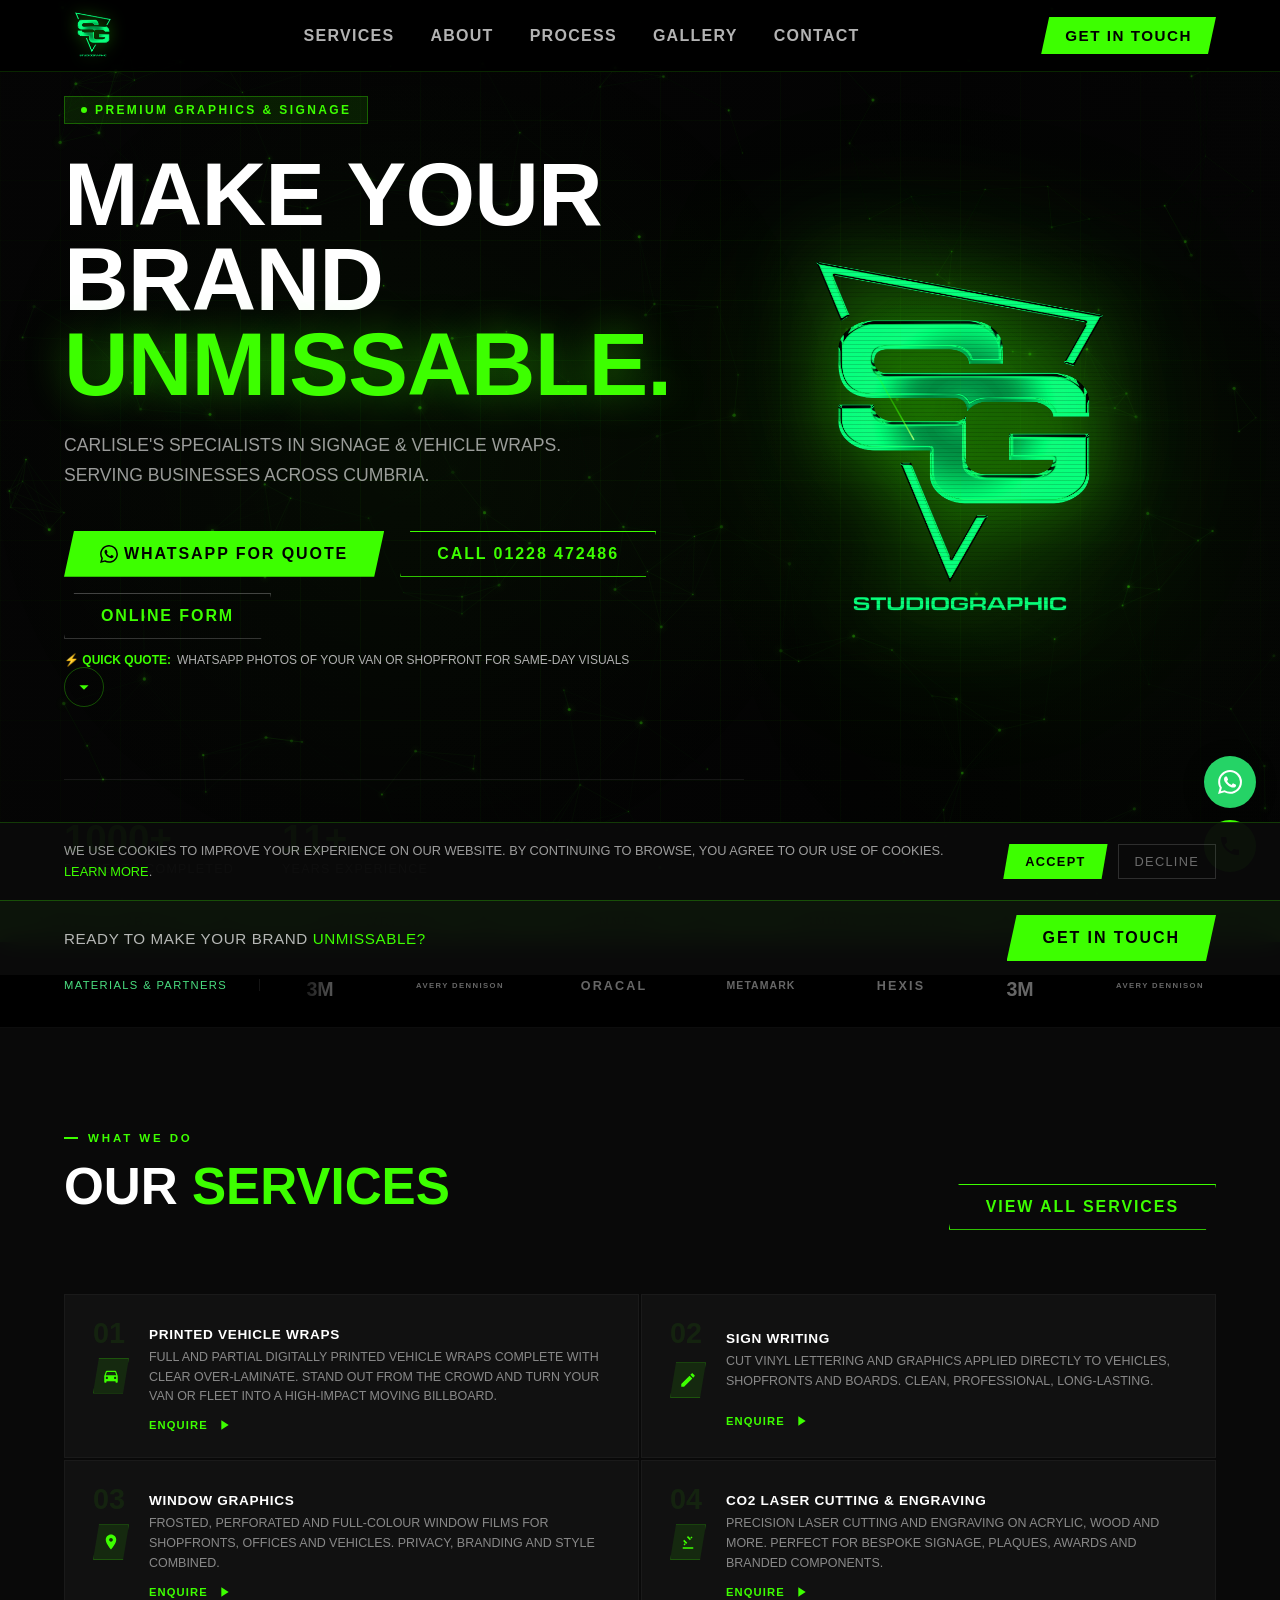
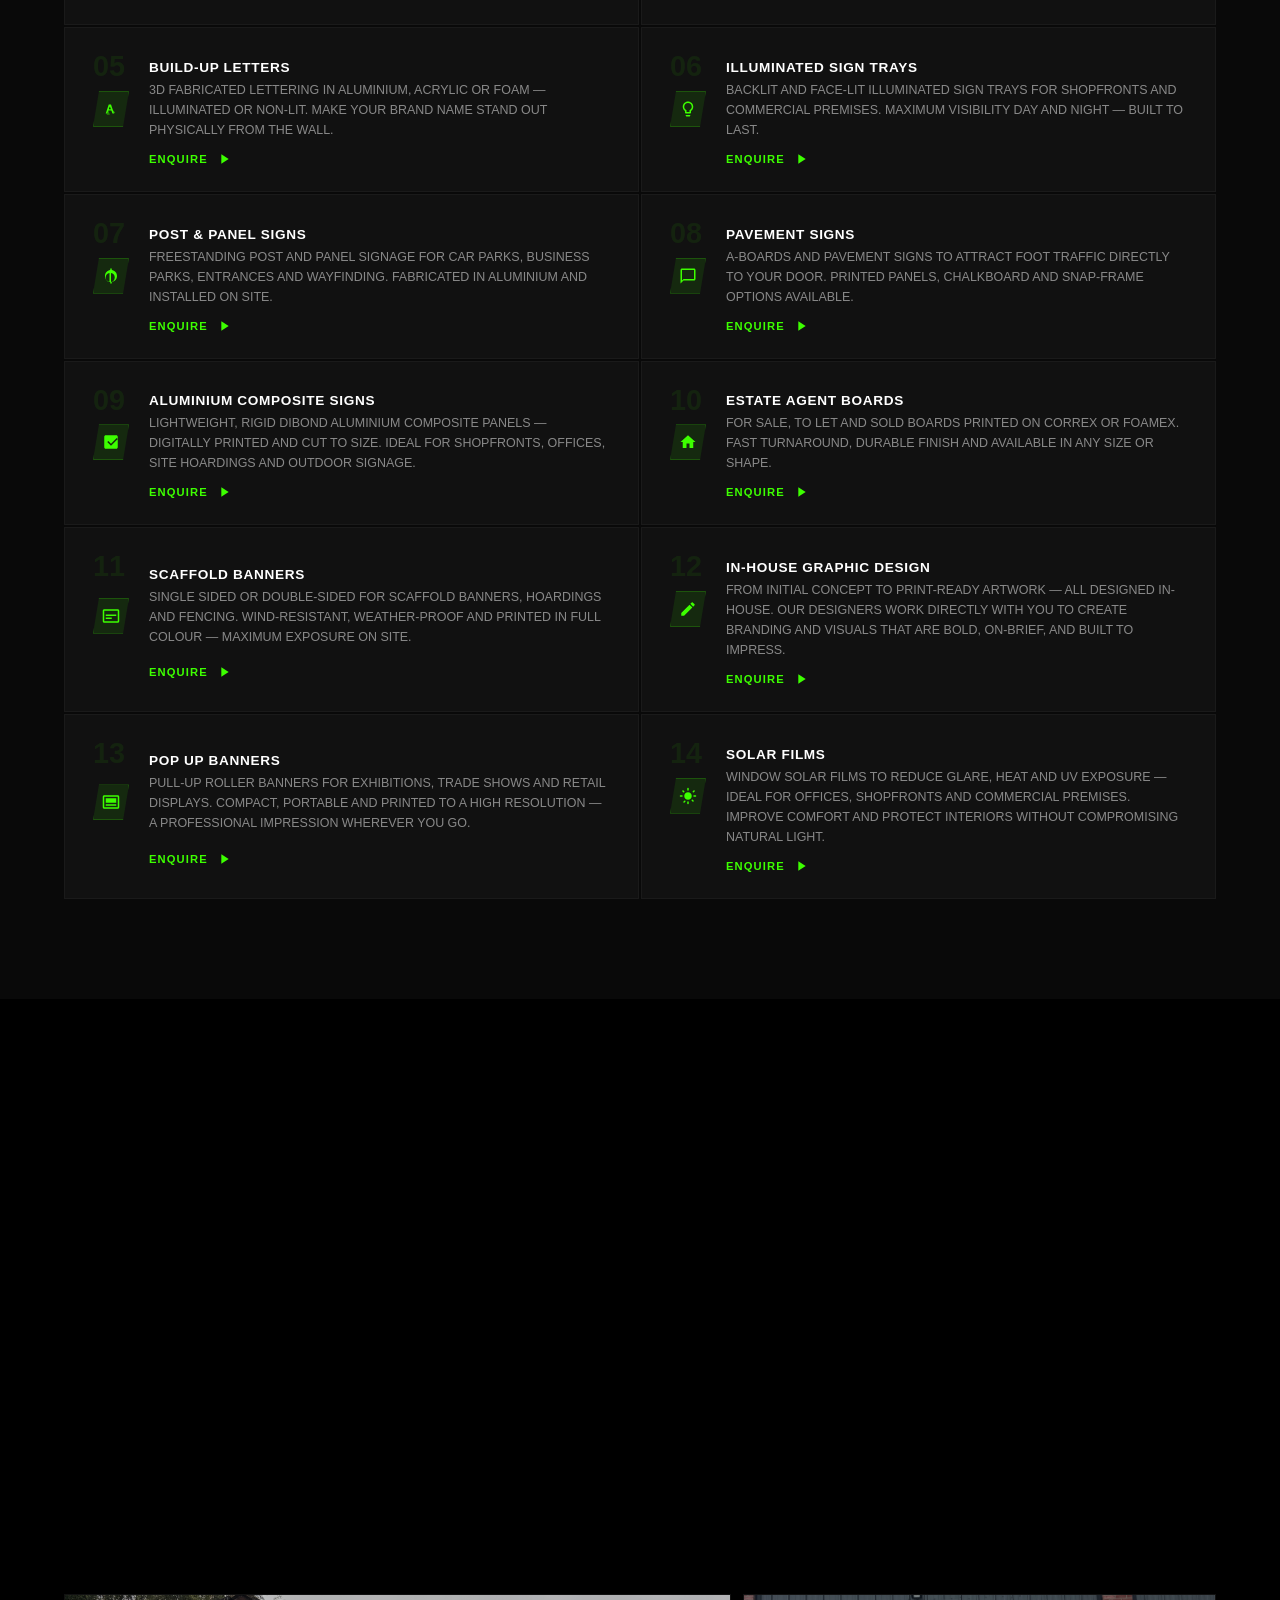
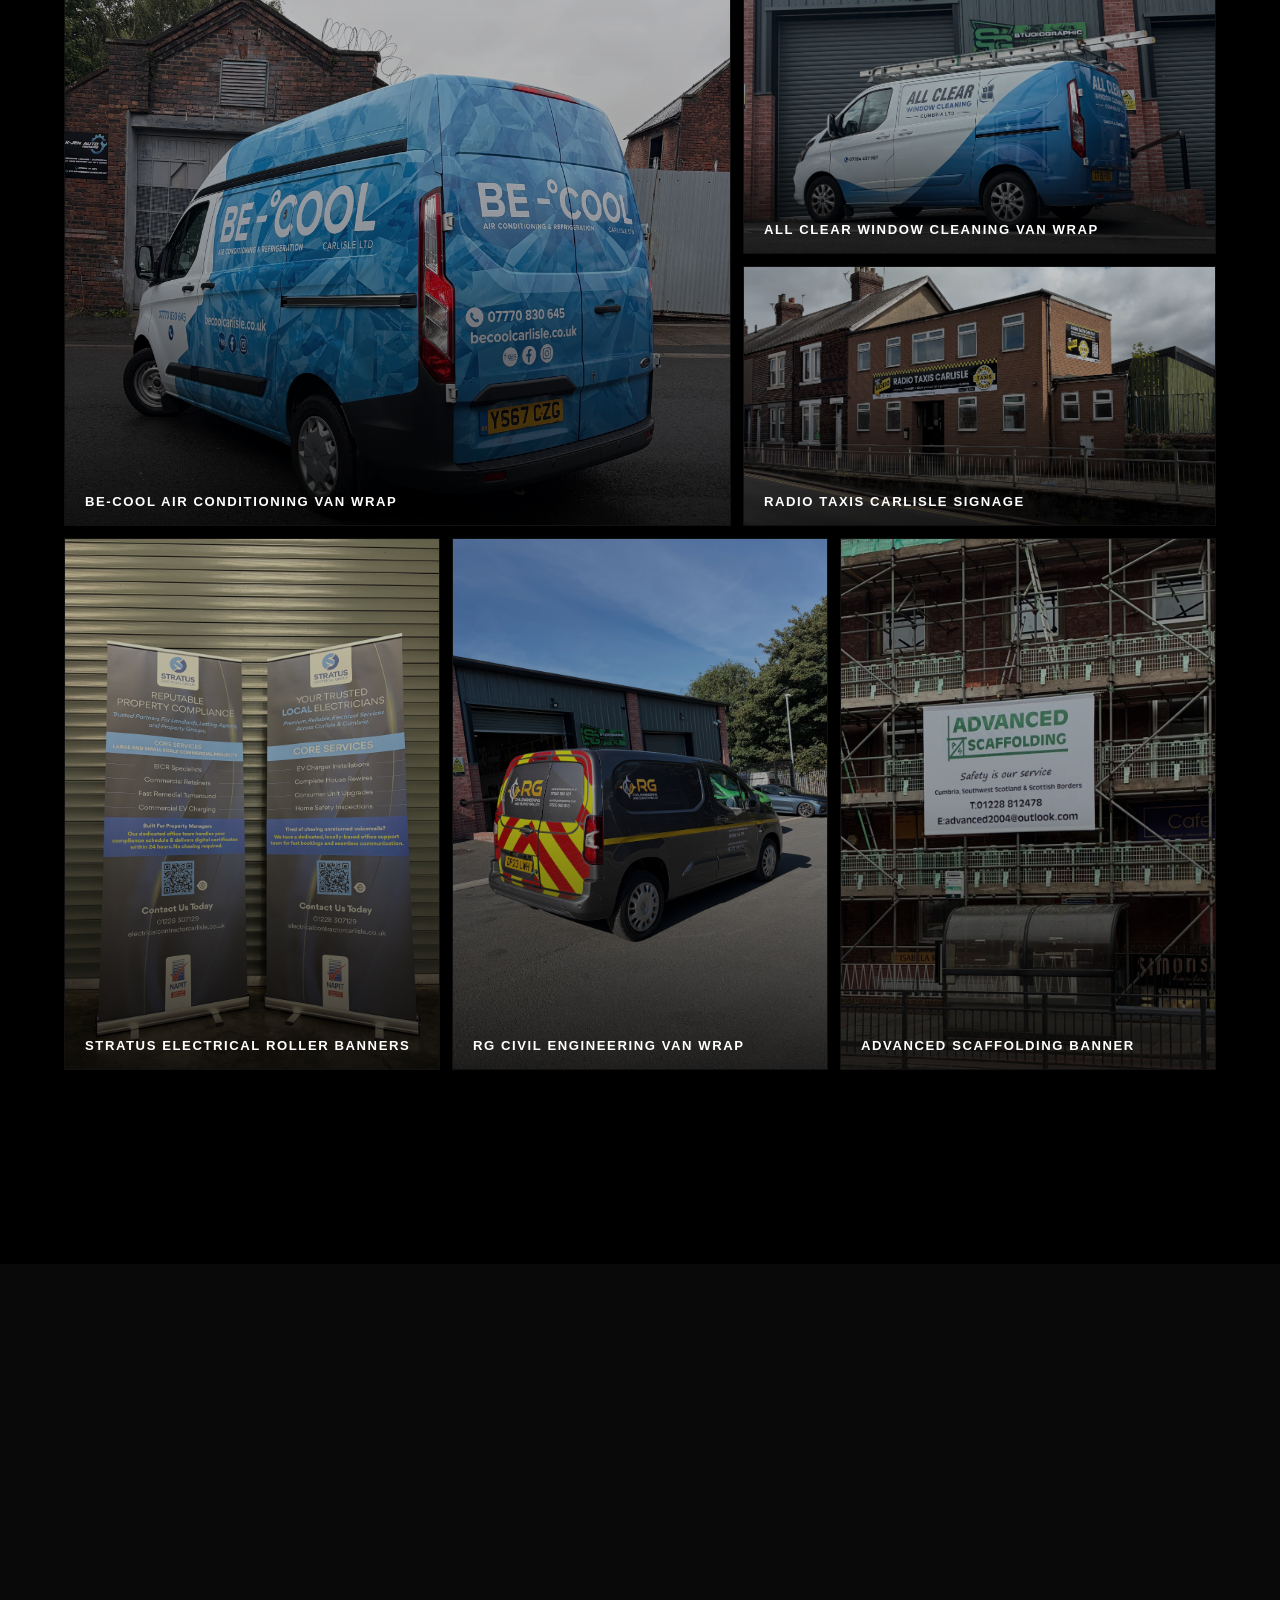
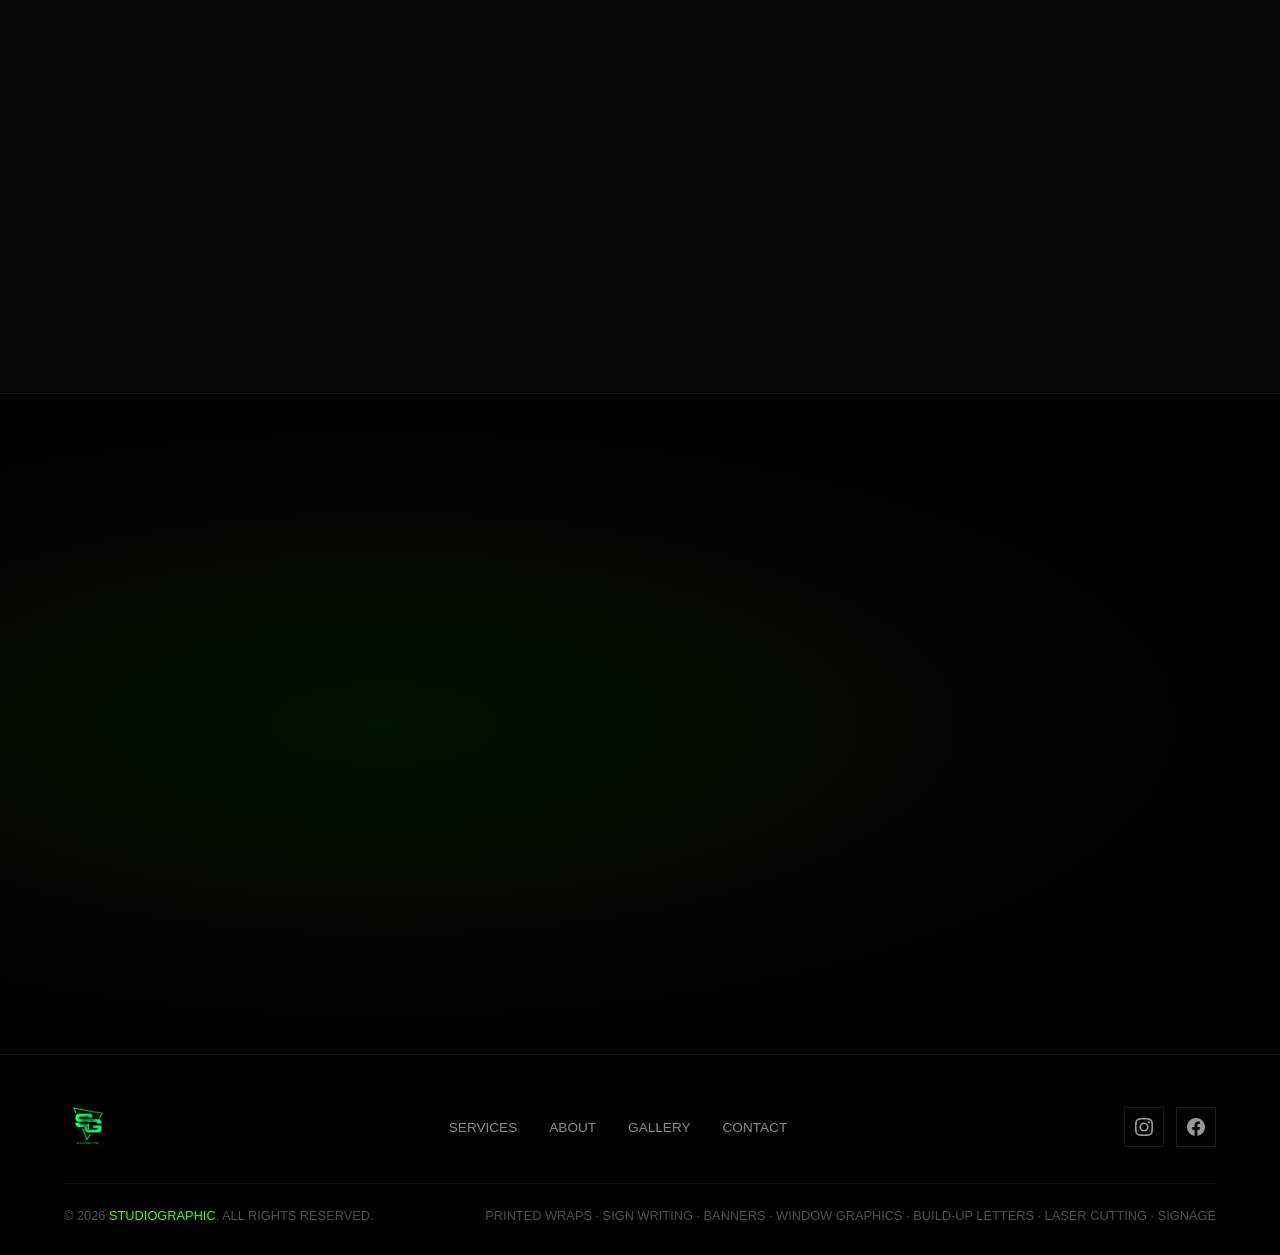
==== index.html @ 25e28be1 "feat: update hero headline to unmissable, add richardson background video, and reviews marquee" ====
<!DOCTYPE html>
<html lang="en">
<head>
<!-- Google Tag Manager -->
<script>(function(w,d,s,l,i){w[l]=w[l]||[];w[l].push({'gtm.start':
new Date().getTime(),event:'gtm.js'});var f=d.getElementsByTagName(s)[0],
j=d.createElement(s),dl=l!='dataLayer'?'&l='+l:'';j.async=true;j.src=
'https://www.googletagmanager.com/gtm.js?id='+i+dl;f.parentNode.insertBefore(j,f);
})(window,document,'script','dataLayer','GTM-TMG2QP3T');</script>
<!-- End Google Tag Manager -->
  <meta charset="UTF-8" />
  <meta name="viewport" content="width=device-width, initial-scale=1.0" />
  <title>Vehicle Wraps Carlisle | Van Graphics Cumbria | Sign Writing — StudioGraphic</title>
  <meta name="description" content="Vehicle wraps Carlisle, sign writing Carlisle &amp; van graphics Cumbria — StudioGraphic delivers premium wraps, signage, banners and window graphics. Free quote, CA1 2GY." />
  <meta name="keywords" content="vehicle wraps, sign writing, signage, window graphics, banners, laser cutting, build-up letters, Carlisle, StudioGraphic" />
  <meta property="og:title" content="StudioGraphic — Vehicle Wraps & Signage" />
  <meta property="og:description" content="Vehicle wraps Carlisle, sign writing &amp; van graphics Cumbria — premium wraps, signage &amp; banners. Free quote." />
  <meta property="og:type" content="website" />
  <script type="application/ld+json">
  {
    "@context": "https://schema.org",
    "@type": ["LocalBusiness", "AutoBodyShop"],
    "name": "StudioGraphic",
    "image": "https://www.studiographic.co.uk/Projects/IMG_7840.jpeg",
    "logo": "https://www.studiographic.co.uk/SG-LOGO-TRANS.png",
    "@id": "https://www.studiographic.co.uk/#business",
    "url": "https://www.studiographic.co.uk",
    "telephone": "+441228472486",
    "email": "info@studiographic.co.uk",
    "priceRange": "££",
    "address": {
      "@type": "PostalAddress",
      "streetAddress": "Unit 2 Tyne Street Business Park",
      "addressLocality": "Carlisle",
      "addressRegion": "Cumbria",
      "postalCode": "CA1 2GY",
      "addressCountry": "GB"
    },
    "geo": {
      "@type": "GeoCoordinates",
      "latitude": 54.8910,
      "longitude": -2.9250
    },
    "openingHoursSpecification": [
      {
        "@type": "OpeningHoursSpecification",
        "dayOfWeek": ["Monday", "Tuesday", "Wednesday", "Thursday", "Friday"],
        "opens": "08:30",
        "closes": "17:30"
      }
    ],
    "areaServed": [
      { "@type": "City", "name": "Carlisle" },
      { "@type": "AdministrativeArea", "name": "Cumbria" },
      { "@type": "City", "name": "Penrith" },
      { "@type": "City", "name": "Workington" },
      { "@type": "City", "name": "Whitehaven" },
      { "@type": "City", "name": "Dumfries" },
      { "@type": "AdministrativeArea", "name": "Lake District" }
    ],
    "sameAs": [
      "https://www.instagram.com/studiographic__",
      "https://www.facebook.com/Studio.graphic.carlisle/"
    ],
    "hasOfferCatalog": {
      "@type": "OfferCatalog",
      "name": "Signage & Vehicle Wrapping Services",
      "itemListElement": [
        {
          "@type": "Offer",
          "itemOffered": {
            "@type": "Service",
            "name": "Commercial Vehicle Wraps & Fleet Graphics",
            "description": "Full and partial commercial van wraps, fleet livery, cab wraps and digitally printed vehicle branding in Carlisle and Cumbria."
          }
        },
        {
          "@type": "Offer",
          "itemOffered": {
            "@type": "Service",
            "name": "Van Signwriting & Decals",
            "description": "Custom van sign writing, vinyl lettering, chevrons, and trade vehicle branding."
          }
        },
        {
          "@type": "Offer",
          "itemOffered": {
            "@type": "Service",
            "name": "Shopfront Fascia Signs & Trays",
            "description": "Custom fabricated sign trays, illuminated fascia signs, and aluminium composite shopfront signage."
          }
        },
        {
          "@type": "Offer",
          "itemOffered": {
            "@type": "Service",
            "name": "3D Stand-Off & Built-Up Letters",
            "description": "Dimensional 3D letters, acrylic signs, brushed aluminium and illuminated raised lettering for retail and commercial premises."
          }
        },
        {
          "@type": "Offer",
          "itemOffered": {
            "@type": "Service",
            "name": "Scaffolding & Advertising Banners",
            "description": "Durable heavy-duty PVC and mesh printed banners for construction sites, scaffolding, and commercial advertising."
          }
        },
        {
          "@type": "Offer",
          "itemOffered": {
            "@type": "Service",
            "name": "Window Graphics & Manifestation",
            "description": "Etched glass film, frosted window manifestation, one-way vision contra-vision film and retail promotional displays."
          }
        }
      ]
    },
    "aggregateRating": {
      "@type": "AggregateRating",
      "ratingValue": "5.0",
      "reviewCount": "28"
    }
  }
  </script>
  <meta name="theme-color" content="#3dff00" />
  <link rel="icon" type="image/png" href="SG-LOGO-TRANS.png" />
  <link rel="apple-touch-icon" href="SG-LOGO-TRANS.png" />
  <style>
    @font-face {
      font-family: 'Eurostile';
      src: url('Eurostile-Bold Regular.ttf') format('truetype');
      font-weight: 100 900;
      font-style: normal;
      font-display: swap;
    }
  </style>
  <link rel="stylesheet" href="style.css?v=7" />
  <style>/* index-only overrides */
    /* ─── RESET & ROOT ───────────────────────────────────────────── */
    *, *::before, *::after { box-sizing: border-box; margin: 0; padding: 0; }

    :root {
      --green:   #3dff00;
      --green-d: #28cc00;
      --green-g: rgba(61,255,0,0.08);
      --black:   #000000;
      --dark:    #0b0b0b;
      --dark2:   #111111;
      --dark3:   #1a1a1a;
      --grey:    #888;
      --white:   #ffffff;
      --font-head: 'Eurostile', 'Arial Black', sans-serif;
      --font-body: 'Eurostile', 'Arial', sans-serif;
    }

    html { scroll-behavior: smooth; }

    body {
      background: #000;
      color: var(--white);
      font-family: var(--font-body);
      overflow-x: hidden;
      text-transform: uppercase;
    }

    /* ─── CSS LOGO ───────────────────────────────────────────────── */
    .sg-logo {
      display: flex;
      flex-direction: column;
      align-items: flex-start;
      line-height: 1;
      text-decoration: none;
      user-select: none;
    }

    .sg-logo .sg-monogram {
      font-family: var(--font-head);
      font-size: 2rem;
      font-weight: 700;
      color: var(--green);
      letter-spacing: -0.04em;
      text-shadow: 0 0 18px rgba(61,255,0,0.5);
      line-height: 1;
    }

    .sg-logo .sg-wordmark {
      font-family: var(--font-head);
      font-size: 0.6rem;
      font-weight: 600;
      letter-spacing: 0.28em;
      color: rgba(255,255,255,0.7);
      text-transform: uppercase;
      margin-top: 1px;
    }

    /* Larger variant for hero / about */
    .sg-logo-xl .sg-monogram { font-size: 6rem; text-shadow: 0 0 60px rgba(61,255,0,0.6), 0 0 120px rgba(61,255,0,0.3); }
    .sg-logo-xl .sg-wordmark { font-size: 1rem; letter-spacing: 0.35em; margin-top: 6px; }

    /* Footer variant */
    .sg-logo-sm .sg-monogram { font-size: 1.6rem; }
    .sg-logo-sm .sg-wordmark { font-size: 0.52rem; }

    /* ─── SCROLLBAR ──────────────────────────────────────────────── */
    ::-webkit-scrollbar { width: 6px; }
    ::-webkit-scrollbar-track { background: var(--dark); }
    ::-webkit-scrollbar-thumb { background: var(--green); border-radius: 3px; }

    /* ─── NAV ────────────────────────────────────────────────────── */
    nav {
      position: fixed;
      top: 0; left: 0; right: 0;
      z-index: 100;
      display: flex;
      align-items: center;
      justify-content: space-between;
      padding: 0 5vw;
      height: 72px;
      background: rgba(0,0,0,0.85);
      backdrop-filter: blur(14px);
      border-bottom: 1px solid rgba(61,255,0,0.15);
    }

    .nav-logo {
      display: flex;
      align-items: center;
      gap: 12px;
      text-decoration: none;
    }

    .nav-logo { gap: 0; }

    .nav-links {
      display: flex;
      gap: 36px;
      list-style: none;
    }

    .nav-links a {
      color: rgba(255,255,255,0.7);
      text-decoration: none;
      font-family: var(--font-head);
      font-size: 1rem;
      font-weight: 600;
      letter-spacing: 0.08em;
      text-transform: uppercase;
      transition: color 0.2s;
    }

    .nav-links a:hover { color: var(--green); }
    .nav-links a.active {
      color: var(--green);
      text-shadow: 0 0 12px rgba(61,255,0,0.5);
    }

    .nav-cta {
      background: var(--green);
      color: var(--black);
      border: none;
      padding: 10px 24px;
      font-family: var(--font-head);
      font-size: 0.95rem;
      font-weight: 700;
      letter-spacing: 0.1em;
      text-transform: uppercase;
      cursor: pointer;
      clip-path: polygon(8px 0%, 100% 0%, calc(100% - 8px) 100%, 0% 100%);
      transition: background 0.2s, transform 0.15s;
    }

    .nav-cta:hover {
      background: var(--green-d);
      transform: translateY(-1px);
    }

    .nav-cta { animation: ctaPulse 2.5s ease-in-out infinite; }

    .hamburger {
      display: none;
      flex-direction: column;
      gap: 5px;
      cursor: pointer;
      padding: 4px;
    }

    .hamburger span {
      width: 26px;
      height: 2px;
      background: var(--green);
      transition: all 0.3s;
    }

    /* ─── HERO ───────────────────────────────────────────────────── */
    #hero {
      position: relative;
      min-height: 100vh;
      display: flex;
      align-items: center;
      overflow: hidden;
      padding: 72px 5vw 0;
    }

    .hero-bg {
      position: absolute;
      inset: 0;
      overflow: hidden;
      background: var(--black);
    }

    .hero-bg-video {
      position: absolute;
      top: 50%;
      left: 50%;
      min-width: 100%;
      min-height: 100%;
      width: auto;
      height: auto;
      transform: translate(-50%, -50%);
      object-fit: cover;
      opacity: 0.35;
      filter: brightness(0.85) contrast(1.15) saturate(1.1);
      pointer-events: none;
    }

    .hero-video-overlay {
      position: absolute;
      inset: 0;
      background:
        linear-gradient(90deg, rgba(5,5,5,0.92) 0%, rgba(5,5,5,0.72) 48%, rgba(5,5,5,0.55) 75%, rgba(5,5,5,0.85) 100%),
        linear-gradient(180deg, rgba(5,5,5,0.4) 0%, transparent 20%, transparent 65%, var(--black) 100%),
        radial-gradient(ellipse 60% 50% at 75% 50%, rgba(61,255,0,0.12) 0%, transparent 70%);
      pointer-events: none;
    }

    /* Diagonal grid lines */
    .hero-bg::before {
      content: '';
      position: absolute;
      inset: 0;
      z-index: 1;
      background-image:
        linear-gradient(rgba(61,255,0,0.04) 1px, transparent 1px),
        linear-gradient(90deg, rgba(61,255,0,0.04) 1px, transparent 1px);
      background-size: 60px 60px;
      mask-image: radial-gradient(ellipse 80% 80% at 50% 50%, black 30%, transparent 100%);
      pointer-events: none;
    }

    .hero-content {
      position: relative;
      z-index: 2;
      max-width: 680px;
    }

    .hero-badge {
      display: inline-flex;
      align-items: center;
      gap: 8px;
      background: rgba(61,255,0,0.1);
      border: 1px solid rgba(61,255,0,0.3);
      padding: 6px 16px;
      font-size: 0.75rem;
      letter-spacing: 0.2em;
      text-transform: uppercase;
      color: var(--green);
      font-weight: 600;
      margin-bottom: 28px;
    }

    .hero-badge::before {
      content: '';
      width: 6px;
      height: 6px;
      background: var(--green);
      border-radius: 50%;
      animation: pulse 2s infinite;
    }

    @keyframes pulse {
      0%, 100% { opacity: 1; transform: scale(1); }
      50% { opacity: 0.4; transform: scale(0.7); }
    }

    .hero-title {
      font-family: var(--font-head);
      font-size: clamp(3rem, 7vw, 6.5rem);
      font-weight: 700;
      line-height: 0.95;
      text-transform: uppercase;
      letter-spacing: -0.01em;
      margin-bottom: 24px;
    }

    .hero-title .accent {
      color: var(--green);
      display: block;
      text-shadow: 0 0 40px rgba(61,255,0,0.4);
    }

    .hero-title .accent::after {
      content: '|';
      color: var(--green);
      animation: cursorBlink 0.7s step-end infinite;
      margin-left: 2px;
    }

    .hero-title .accent.typing-done::after {
      animation: cursorFade 1s ease forwards 1.5s;
    }

    .hero-title .accent.typing-done {
      animation: accentPulse 1.2s ease-in-out infinite;
      display: inline-block;
    }

    @keyframes accentPulse {
      0%, 100% { transform: scale(1); text-shadow: 0 0 40px rgba(61,255,0,0.4); }
      50%       { transform: scale(1.06); text-shadow: 0 0 60px rgba(61,255,0,0.75); }
    }

    @keyframes cursorBlink {
      0%, 100% { opacity: 1; }
      50% { opacity: 0; }
    }

    @keyframes cursorFade {
      to { opacity: 0; }
    }

    .hero-sub {
      font-size: 1.1rem;
      color: rgba(255,255,255,0.6);
      line-height: 1.7;
      max-width: 500px;
      margin-bottom: 40px;
    }

    .hero-actions {
      display: flex;
      gap: 16px;
      flex-wrap: wrap;
    }

    .btn-primary {
      display: inline-block;
      background: var(--green);
      color: var(--black);
      padding: 14px 36px;
      font-family: var(--font-head);
      font-size: 1rem;
      font-weight: 700;
      letter-spacing: 0.12em;
      text-transform: uppercase;
      text-decoration: none;
      clip-path: polygon(10px 0%, 100% 0%, calc(100% - 10px) 100%, 0% 100%);
      transition: all 0.2s;
      cursor: pointer;
      border: none;
    }

    .btn-primary:hover {
      background: var(--green-d);
      transform: translateY(-2px);
      box-shadow: 0 8px 30px rgba(61,255,0,0.3);
    }

    .btn-primary { animation: ctaPulse 2.5s ease-in-out infinite; }

    @keyframes ctaPulse {
      0%, 100% { box-shadow: 0 0 0 0 rgba(61,255,0,0.0); transform: scale(1); }
      50%       { box-shadow: 0 0 22px 8px rgba(61,255,0,0.4); transform: scale(1.05); }
    }

    .btn-outline {
      display: inline-block;
      background: transparent;
      color: var(--green);
      padding: 13px 36px;
      font-family: var(--font-head);
      font-size: 1rem;
      font-weight: 700;
      letter-spacing: 0.12em;
      text-transform: uppercase;
      text-decoration: none;
      border: 1px solid var(--green);
      clip-path: polygon(10px 0%, 100% 0%, calc(100% - 10px) 100%, 0% 100%);
      transition: all 0.2s;
    }

    .btn-outline { animation: outlinePulse 2.5s ease-in-out infinite; }

    @keyframes outlinePulse {
      0%, 100% { box-shadow: 0 0 0 0 rgba(61,255,0,0.0); transform: scale(1); }
      50%       { box-shadow: 0 0 18px 6px rgba(61,255,0,0.25); transform: scale(1.05); }
    }

    .btn-outline:hover {
      background: rgba(61,255,0,0.1);
      transform: translateY(-2px);
    }

    /* Scroll indicator */
    .scroll-indicator {
      display: inline-flex;
      align-items: center;
      justify-content: center;
      width: 40px;
      height: 40px;
      border: 1px solid rgba(61,255,0,0.3);
      border-radius: 50%;
      color: var(--green);
      text-decoration: none;
      margin-bottom: 8px;
      animation: scrollBounce 2s ease-in-out infinite;
      transition: border-color 0.2s, box-shadow 0.2s;
    }

    .scroll-indicator:hover {
      border-color: var(--green);
      box-shadow: 0 0 16px rgba(61,255,0,0.3);
    }

    @keyframes scrollBounce {
      0%, 100% { transform: translateY(0); }
      50%       { transform: translateY(6px); }
    }

    /* Hero stats */
    .hero-stats {
      display: flex;
      gap: 48px;
      margin-top: 64px;
      padding-top: 40px;
      border-top: 1px solid rgba(255,255,255,0.08);
    }

    .stat-item { text-align: left; }

    .stat-num {
      font-family: var(--font-head);
      font-size: 2.4rem;
      font-weight: 700;
      color: var(--green);
      line-height: 1;
    }

    .stat-label {
      font-size: 0.78rem;
      color: var(--grey);
      letter-spacing: 0.1em;
      text-transform: uppercase;
      margin-top: 4px;
    }

    /* ─── HERO LOGO (STATIC) ─────────────────────────────────────── */
    .hero-visual {
      position: absolute;
      right: 0;
      top: 0;
      bottom: 0;
      width: 50%;
      display: flex;
      align-items: center;
      justify-content: center;
      overflow: hidden;
    }

    .hero-logo-large {
      display: flex;
      align-items: center;
      justify-content: center;
    }

    /* Scan line effect */
    .hero-visual::after {
      content: '';
      position: absolute;
      inset: 0;
      background: repeating-linear-gradient(
        0deg,
        transparent,
        transparent 3px,
        rgba(0,0,0,0.15) 3px,
        rgba(0,0,0,0.15) 4px
      );
      pointer-events: none;
    }

    /* ─── TICKER ─────────────────────────────────────────────────── */
    .ticker-wrap {
      background: var(--green);
      overflow: hidden;
      white-space: nowrap;
      padding: 12px 0;
    }

    .ticker {
      display: inline-block;
      animation: ticker 25s linear infinite;
    }

    .ticker span {
      display: inline-block;
      color: var(--black);
      font-family: var(--font-head);
      font-weight: 700;
      font-size: 0.85rem;
      letter-spacing: 0.15em;
      text-transform: uppercase;
      padding: 0 40px;
    }

    .ticker span::after {
      content: '◆';
      margin-left: 40px;
    }

    @keyframes ticker {
      0% { transform: translateX(0); }
      100% { transform: translateX(-50%); }
    }

    /* ─── SECTIONS SHARED ────────────────────────────────────────── */
    section { padding: 100px 5vw; }

    .section-tag {
      display: inline-block;
      color: var(--green);
      font-size: 0.72rem;
      letter-spacing: 0.25em;
      text-transform: uppercase;
      font-weight: 600;
      margin-bottom: 16px;
      position: relative;
      padding-left: 24px;
    }

    .section-tag::before {
      content: '';
      position: absolute;
      left: 0;
      top: 50%;
      transform: translateY(-50%);
      width: 14px;
      height: 2px;
      background: var(--green);
    }

    .section-title {
      font-family: var(--font-head);
      font-size: clamp(2rem, 4vw, 3.2rem);
      font-weight: 700;
      text-transform: uppercase;
      line-height: 1.05;
      margin-bottom: 16px;
    }

    .section-title .accent { color: var(--green); }

    .section-desc {
      color: rgba(255,255,255,0.55);
      font-size: 1rem;
      line-height: 1.7;
      max-width: 520px;
    }

    /* ─── SERVICES ───────────────────────────────────────────────── */
    #services { background: rgba(11,11,11,0.82); }

    .services-header {
      display: flex;
      justify-content: space-between;
      align-items: flex-end;
      margin-bottom: 64px;
      gap: 32px;
      flex-wrap: wrap;
    }

    .services-grid {
      display: grid;
      grid-template-columns: repeat(2, 1fr);
      gap: 2px;
    }
    #services .service-card {
      padding: 24px 28px;
      display: grid;
      grid-template-columns: auto 1fr;
      grid-template-rows: auto auto auto;
      column-gap: 20px;
      align-items: start;
    }
    #services .service-number { font-size: 1.8rem; margin-bottom: 0; grid-column: 1; grid-row: 1; line-height: 1; }
    #services .service-icon   { width: 36px; height: 36px; margin-bottom: 0; grid-column: 1; grid-row: 2; margin-top: 10px; }
    #services .service-icon svg { width: 18px; height: 18px; }
    #services .service-name   { font-size: 0.85rem; margin-bottom: 6px; grid-column: 2; grid-row: 1; align-self: end; }
    #services .service-desc   { font-size: 0.78rem; line-height: 1.6; grid-column: 2; grid-row: 2; }
    #services .service-link   { font-size: 0.7rem; margin-top: 10px; opacity: 1; transform: none; grid-column: 2; grid-row: 3; }

    .service-card {
      background: var(--dark2);
      padding: 48px 36px;
      position: relative;
      overflow: hidden;
      cursor: default;
      transition: background 0.3s;
      border: 1px solid rgba(255,255,255,0.04);
    }

    .service-card::before {
      content: '';
      position: absolute;
      top: 0; left: 0; right: 0;
      height: 3px;
      background: var(--green);
      transform: scaleX(0);
      transform-origin: left;
      transition: transform 0.4s ease;
    }

    .service-card:hover {
      background: var(--dark3);
      animation: cardPulse 0.9s ease-in-out infinite;
    }

    @keyframes cardPulse {
      0%, 100% { transform: scale(1);    box-shadow: 0 0 0px rgba(61,255,0,0); }
      50%       { transform: scale(1.03); box-shadow: 0 0 24px rgba(61,255,0,0.25); }
    }
    .service-card:hover::before { transform: scaleX(1); }

    .service-number {
      font-family: var(--font-head);
      font-size: 4rem;
      font-weight: 700;
      color: rgba(61,255,0,0.08);
      line-height: 1;
      margin-bottom: 24px;
      transition: color 0.3s;
    }

    .service-card:hover .service-number {
      color: rgba(61,255,0,0.18);
    }

    .service-icon {
      width: 52px;
      height: 52px;
      background: rgba(61,255,0,0.1);
      border: 1px solid rgba(61,255,0,0.2);
      display: flex;
      align-items: center;
      justify-content: center;
      margin-bottom: 24px;
      clip-path: polygon(6px 0%, 100% 0%, calc(100% - 6px) 100%, 0% 100%);
      transition: background 0.3s;
    }

    .service-card:hover .service-icon {
      background: rgba(61,255,0,0.2);
    }

    .service-icon svg {
      width: 24px;
      height: 24px;
      fill: var(--green);
    }

    .service-name {
      font-family: var(--font-head);
      font-size: 1.5rem;
      font-weight: 700;
      text-transform: uppercase;
      letter-spacing: 0.05em;
      margin-bottom: 12px;
    }

    .service-desc {
      color: rgba(255,255,255,0.5);
      font-size: 0.92rem;
      line-height: 1.65;
    }

    .service-link {
      display: inline-flex;
      align-items: center;
      gap: 8px;
      color: var(--green);
      font-size: 0.8rem;
      font-weight: 600;
      letter-spacing: 0.1em;
      text-transform: uppercase;
      text-decoration: none;
      margin-top: 24px;
      opacity: 0;
      transform: translateY(6px);
      transition: opacity 0.3s, transform 0.3s;
    }

    .service-card:hover .service-link {
      opacity: 1;
      transform: translateY(0);
    }

    .service-link svg {
      width: 16px;
      height: 16px;
      fill: var(--green);
      transition: transform 0.2s;
    }

    .service-link:hover svg { transform: translateX(4px); }

    /* ─── ABOUT ──────────────────────────────────────────────────── */
    #about {
      display: grid;
      grid-template-columns: 1fr 1fr;
      gap: 80px;
      align-items: center;
    }

    .about-visual {
      position: relative;
    }

    .about-img-wrap {
      position: relative;
      aspect-ratio: 4/3;
      background: var(--dark2);
      border: 1px solid rgba(61,255,0,0.15);
      overflow: hidden;
      display: flex;
      align-items: center;
      justify-content: center;
    }

    .about-logo-display {
      width: 65%;
      opacity: 0.9;
      filter: drop-shadow(0 0 40px rgba(61,255,0,0.5));
    }

    /* Corner accents */
    .about-img-wrap::before,
    .about-img-wrap::after {
      content: '';
      position: absolute;
      width: 30px;
      height: 30px;
      border-color: var(--green);
      border-style: solid;
    }

    .about-img-wrap::before {
      top: -1px; left: -1px;
      border-width: 2px 0 0 2px;
    }

    .about-img-wrap::after {
      bottom: -1px; right: -1px;
      border-width: 0 2px 2px 0;
    }

    .about-tag {
      position: absolute;
      bottom: 0;
      right: 0;
      z-index: 3;
      background: var(--green);
      color: var(--black);
      padding: 16px 24px;
      font-family: var(--font-head);
      font-weight: 700;
      font-size: 0.85rem;
      letter-spacing: 0.1em;
      text-transform: uppercase;
    }

    .about-content {}

    .about-features {
      display: grid;
      grid-template-columns: 1fr 1fr;
      gap: 16px;
      margin-top: 40px;
    }

    .feature-pill {
      display: flex;
      align-items: center;
      gap: 10px;
      padding: 14px 18px;
      background: rgba(61,255,0,0.06);
      border: 1px solid rgba(61,255,0,0.12);
      font-size: 0.85rem;
      font-weight: 500;
      color: rgba(255,255,255,0.8);
      transition: all 0.2s;
    }

    .feature-pill:hover {
      background: rgba(61,255,0,0.12);
      border-color: rgba(61,255,0,0.3);
    }

    .feature-pill::before {
      content: '';
      width: 6px;
      height: 6px;
      background: var(--green);
      flex-shrink: 0;
    }

    /* ─── PROCESS ────────────────────────────────────────────────── */
    #process {
      background: rgba(11,11,11,0.82);
      text-align: center;
    }

    .process-header {
      max-width: 560px;
      margin: 0 auto 64px;
    }

    .process-steps {
      display: grid;
      grid-template-columns: repeat(4, 1fr);
      gap: 0;
      position: relative;
    }

    .process-steps::before {
      content: '';
      position: absolute;
      top: 36px;
      left: calc(12.5% + 36px);
      right: calc(12.5% + 36px);
      height: 1px;
      background: linear-gradient(90deg, var(--green), rgba(61,255,0,0.2));
    }

    .step {
      padding: 24px 16px;
      position: relative;
    }

    .step-num {
      width: 72px;
      height: 72px;
      border: 2px solid var(--green);
      display: flex;
      align-items: center;
      justify-content: center;
      font-family: var(--font-head);
      font-size: 1.6rem;
      font-weight: 700;
      color: var(--green);
      margin: 0 auto 24px;
      background: var(--dark);
      position: relative;
      z-index: 1;
      clip-path: polygon(10px 0%, 100% 0%, calc(100%-10px) 100%, 0% 100%);
      transition: all 0.3s;
    }

    .step:hover .step-num {
      background: var(--green);
      color: var(--black);
    }

    .step-title {
      font-family: var(--font-head);
      font-size: 1.1rem;
      font-weight: 700;
      text-transform: uppercase;
      letter-spacing: 0.05em;
      margin-bottom: 10px;
    }

    .step-desc {
      font-size: 0.88rem;
      color: var(--grey);
      line-height: 1.6;
    }

    /* ─── GALLERY ────────────────────────────────────────────────── */
    #gallery {}

    .gallery-header {
      display: flex;
      justify-content: space-between;
      align-items: flex-end;
      margin-bottom: 48px;
      flex-wrap: wrap;
      gap: 24px;
    }

    .gallery-grid {
      display: grid;
      grid-template-columns: repeat(12, 1fr);
      grid-auto-rows: 260px;
      gap: 12px;
    }

    .gallery-item {
      position: relative;
      background: var(--dark2);
      overflow: hidden;
      cursor: pointer;
      border: 1px solid rgba(61,255,0,0);
      transition: border-color 0.35s, box-shadow 0.35s;
    }

    .gallery-item:hover {
      border-color: rgba(61,255,0,0.55);
      box-shadow: 0 0 24px rgba(61,255,0,0.2);
    }

    .gallery-item img {
      width: 100%;
      height: 100%;
      object-fit: cover;
      display: block;
      transition: transform 0.6s ease, filter 0.4s ease;
      filter: brightness(0.78) saturate(0.85);
    }

    .gallery-item:hover img {
      transform: scale(1.06);
      filter: brightness(1) saturate(1.15);
    }

    /* Varied grid placement — 8 items */
    .gallery-item:nth-child(1) { grid-column: span 7; grid-row: span 2; }
    .gallery-item:nth-child(2) { grid-column: span 5; grid-row: span 1; }
    .gallery-item:nth-child(3) { grid-column: span 5; grid-row: span 1; }
    .gallery-item:nth-child(4) { grid-column: span 4; grid-row: span 2; }
    .gallery-item:nth-child(5) { grid-column: span 4; grid-row: span 2; }
    .gallery-item:nth-child(6) { grid-column: span 4; grid-row: span 2; }
    .gallery-item:nth-child(7) { grid-column: span 6; grid-row: span 2; }
    .gallery-item:nth-child(8) { grid-column: span 6; grid-row: span 2; }

    /* Always-visible label with gradient */
    .gallery-overlay {
      position: absolute;
      inset: 0;
      display: flex;
      align-items: flex-end;
      padding: 20px;
      background: linear-gradient(to top, rgba(0,0,0,0.75) 0%, rgba(0,0,0,0.15) 50%, transparent 100%);
      z-index: 2;
      transition: background 0.35s;
    }

    .gallery-item:hover .gallery-overlay {
      background: linear-gradient(to top, rgba(0,0,0,0.88) 0%, rgba(0,0,0,0.2) 55%, transparent 100%);
    }

    .gallery-label {
      font-family: var(--font-head);
      font-size: 0.82rem;
      font-weight: 700;
      color: var(--white);
      text-transform: uppercase;
      letter-spacing: 0.12em;
      transform: translateY(4px);
      transition: color 0.3s, transform 0.3s;
    }

    .gallery-item:hover .gallery-label {
      color: var(--green);
      transform: translateY(0);
    }

    /* Staggered slide-up reveal */
    @keyframes galleryReveal {
      from { opacity: 0; transform: translateY(30px); }
      to   { opacity: 1; transform: translateY(0); }
    }

    .gallery-item.in-view {
      animation: galleryReveal 0.6s ease forwards;
    }

    /* Gallery CTA */
    .gallery-cta {
      display: flex;
      align-items: center;
      justify-content: center;
      gap: 24px;
      margin-top: 48px;
      flex-wrap: wrap;
    }

    .gallery-cta-text {
      font-family: var(--font-head);
      font-size: 1.2rem;
      color: rgba(255,255,255,0.6);
      letter-spacing: 0.05em;
    }

    /* ─── CONTACT ────────────────────────────────────────────────── */
    #contact {
      background: rgba(11,11,11,0.82);
    }

    .contact-grid {
      display: grid;
      grid-template-columns: 1fr 1fr;
      gap: 80px;
      align-items: start;
    }

    .contact-info {}

    .contact-info .section-desc {
      margin-bottom: 40px;
    }

    .contact-items {
      display: flex;
      flex-direction: column;
      gap: 20px;
    }

    .contact-item {
      display: flex;
      align-items: center;
      gap: 16px;
    }

    .contact-item-icon {
      width: 44px;
      height: 44px;
      background: rgba(61,255,0,0.08);
      border: 1px solid rgba(61,255,0,0.2);
      display: flex;
      align-items: center;
      justify-content: center;
      flex-shrink: 0;
    }

    .contact-item-icon svg {
      width: 18px;
      height: 18px;
      fill: var(--green);
    }

    .contact-item-text {
      font-size: 0.95rem;
      color: rgba(255,255,255,0.7);
    }

    .contact-item-text strong {
      display: block;
      color: var(--white);
      font-size: 0.75rem;
      letter-spacing: 0.12em;
      text-transform: uppercase;
      margin-bottom: 3px;
      color: var(--green);
    }

    /* Form */
    .contact-form {
      display: flex;
      flex-direction: column;
      gap: 16px;
    }

    .form-row {
      display: grid;
      grid-template-columns: 1fr 1fr;
      gap: 16px;
    }

    .form-group {
      display: flex;
      flex-direction: column;
      gap: 8px;
    }

    .form-group label {
      font-size: 0.72rem;
      letter-spacing: 0.15em;
      text-transform: uppercase;
      color: rgba(255,255,255,0.5);
      font-weight: 500;
    }

    .form-group input,
    .form-group select,
    .form-group textarea {
      background: rgba(255,255,255,0.04);
      border: 1px solid rgba(255,255,255,0.1);
      color: var(--white);
      padding: 12px 16px;
      font-family: var(--font-body);
      font-size: 0.95rem;
      outline: none;
      transition: border-color 0.2s;
      width: 100%;
    }

    .form-group input:focus,
    .form-group select:focus,
    .form-group textarea:focus {
      border-color: var(--green);
    }

    .form-group select option {
      background: var(--dark2);
    }

    .form-group textarea {
      resize: vertical;
      min-height: 120px;
    }

    .form-submit {
      margin-top: 8px;
    }

    /* ─── FOOTER ─────────────────────────────────────────────────── */
    footer {
      background: rgba(0,0,0,0.85);
      border-top: 1px solid rgba(61,255,0,0.1);
      padding: 48px 5vw 32px;
    }

    .footer-inner {
      display: flex;
      justify-content: space-between;
      align-items: center;
      flex-wrap: wrap;
      gap: 24px;
      margin-bottom: 32px;
    }

    .footer-logo {
      display: flex;
      align-items: center;
      gap: 12px;
    }

    .footer-logo { align-items: flex-start; flex-direction: column; }

    .footer-links {
      display: flex;
      gap: 32px;
      list-style: none;
    }

    .footer-links a {
      color: var(--grey);
      text-decoration: none;
      font-size: 0.85rem;
      transition: color 0.2s;
    }

    .footer-links a:hover { color: var(--green); }

    .footer-social {
      display: flex;
      gap: 12px;
    }

    .social-btn {
      width: 40px;
      height: 40px;
      border: 1px solid rgba(255,255,255,0.1);
      display: flex;
      align-items: center;
      justify-content: center;
      cursor: pointer;
      transition: all 0.2s;
      text-decoration: none;
    }

    .social-btn:hover {
      border-color: var(--green);
      background: rgba(61,255,0,0.08);
    }

    .social-btn svg {
      width: 18px;
      height: 18px;
      fill: rgba(255,255,255,0.6);
      transition: fill 0.2s;
    }

    .social-btn:hover svg { fill: var(--green); }

    .footer-bottom {
      border-top: 1px solid rgba(255,255,255,0.06);
      padding-top: 24px;
      display: flex;
      justify-content: space-between;
      align-items: center;
      flex-wrap: wrap;
      gap: 12px;
    }

    .footer-copy {
      font-size: 0.8rem;
      color: rgba(255,255,255,0.3);
    }

    .footer-copy span { color: var(--green); }

    /* ─── MOBILE NAV ─────────────────────────────────────────────── */
    .mobile-menu {
      display: none;
      position: fixed;
      inset: 72px 0 0;
      background: rgba(0,0,0,0.97);
      z-index: 99;
      flex-direction: column;
      padding: 40px 5vw;
      gap: 24px;
      border-top: 1px solid rgba(61,255,0,0.1);
    }

    .mobile-menu.open { display: flex; }

    .mobile-menu a {
      color: rgba(255,255,255,0.8);
      text-decoration: none;
      font-family: var(--font-head);
      font-size: 1.5rem;
      font-weight: 700;
      text-transform: uppercase;
      letter-spacing: 0.1em;
      padding: 12px 0;
      border-bottom: 1px solid rgba(255,255,255,0.06);
      transition: color 0.2s;
    }

    .mobile-menu a:hover { color: var(--green); }

    /* ─── RESPONSIVE ─────────────────────────────────────────────── */
    @media (max-width: 1024px) {
      #about {
        grid-template-columns: 1fr;
        gap: 48px;
      }

      .process-steps {
        grid-template-columns: repeat(2, 1fr);
      }

      .process-steps::before { display: none; }

      .contact-grid {
        grid-template-columns: 1fr;
        gap: 48px;
      }

      .gallery-grid {
        grid-template-columns: repeat(2, 1fr);
        grid-auto-rows: 200px;
      }

      .gallery-item:nth-child(1) { grid-column: span 2; grid-row: span 2; }
      .gallery-item:nth-child(2) { grid-column: span 1; grid-row: span 1; }
      .gallery-item:nth-child(3) { grid-column: span 1; grid-row: span 1; }
      .gallery-item:nth-child(4) { grid-column: span 1; grid-row: span 1; }
      .gallery-item:nth-child(5) { grid-column: span 1; grid-row: span 1; }
      .gallery-item:nth-child(6) { grid-column: span 2; grid-row: span 1; }
    }

    @media (max-width: 768px) {
      /* Nav */
      .nav-links, .nav-cta { display: none; }
      .hamburger { display: flex; }

      /* Hero */
      .hero-visual { display: none; }
      #hero { padding-top: 88px; padding-bottom: 60px; min-height: auto; }
      .hero-title { font-size: clamp(2.4rem, 10vw, 4rem); }
      .hero-sub { font-size: 0.92rem; }
      .hero-actions { flex-direction: column; }
      .hero-actions .btn-primary,
      .hero-actions .btn-outline { text-align: center; width: 100%; }
      .hero-stats { gap: 24px; flex-wrap: wrap; margin-top: 40px; padding-top: 28px; }
      .stat-num { font-size: 1.8rem; }

      /* Sections */
      section { padding: 64px 5vw; }

      /* Services */
      .services-grid { grid-template-columns: 1fr; gap: 2px; }
      .services-header { flex-direction: column; align-items: flex-start; }

      /* About */
      #about { padding: 64px 5vw; }
      .about-features { grid-template-columns: 1fr 1fr; }
      .about-tag { bottom: 0; right: 0; font-size: 0.75rem; padding: 12px 16px; }

      /* Process */
      .process-steps { grid-template-columns: 1fr 1fr; gap: 16px; }
      .step-num { width: 56px; height: 56px; font-size: 1.3rem; }

      /* Gallery */
      .gallery-grid {
        grid-template-columns: 1fr 1fr;
        grid-auto-rows: 180px;
      }
      .gallery-item:nth-child(1) { grid-column: span 2; grid-row: span 1; }
      .gallery-item:nth-child(n) { grid-column: span 1; grid-row: span 1; }

      /* Testimonials */
      .testimonials-grid { grid-template-columns: 1fr; }

      /* Contact */
      .contact-grid { grid-template-columns: 1fr; gap: 36px; }
      .form-row { grid-template-columns: 1fr; }
      .contact-items { gap: 14px; }

      /* Footer */
      .footer-inner { flex-direction: column; align-items: flex-start; gap: 20px; }
      .footer-links { flex-wrap: wrap; gap: 16px; }
      .footer-bottom { flex-direction: column; gap: 6px; }

      /* Floating buttons */
      .float-btns { bottom: 20px; right: 16px; }
      .float-btn { width: 46px; height: 46px; }

      /* Cookie banner */
      #cookieBanner { flex-direction: column; align-items: flex-start; gap: 14px; }
      .cookie-actions { width: 100%; }
      .cookie-accept, .cookie-decline { flex: 1; text-align: center; }

      /* Intro */
      .intro-logo { width: 65vw; }

      /* Section titles */
      .section-title { font-size: clamp(1.6rem, 6vw, 2.4rem); }
    }

    /* Extra small phones */
    @media (max-width: 420px) {
      .hero-title { font-size: 2.2rem; }
      .about-features { grid-template-columns: 1fr; }
      .process-steps { grid-template-columns: 1fr; }
      .gallery-grid { grid-template-columns: 1fr; grid-auto-rows: 220px; }
      .gallery-item:nth-child(1) { grid-column: span 1; }
      .hero-stats { gap: 16px; }
      .stat-num { font-size: 1.6rem; }
    }

    /* ─── SCROLL VIDEO ───────────────────────────────────────────── */
    #scroll-video-section {
      position: relative;
      /* tall enough to give good scrub range — adjust if video is long */
      height: 500vh;
      background: var(--black);
    }

    .scroll-video-sticky {
      position: sticky;
      top: 0;
      height: 100vh;
      width: 100%;
      overflow: hidden;
      display: flex;
      flex-direction: column;
      align-items: center;
      justify-content: center;
    }

    .scroll-video-sticky video {
      width: 100%;
      height: 100%;
      object-fit: cover;
      display: block;
    }

    /* Green scan-line overlay so it feels on-brand */
    .scroll-video-overlay {
      position: absolute;
      inset: 0;
      background:
        linear-gradient(rgba(61,255,0,0.03) 0%, transparent 20%, transparent 80%, rgba(0,0,0,0.6) 100%);
      pointer-events: none;
      z-index: 1;
    }

    /* Top label */
    .scroll-video-label {
      position: absolute;
      top: 40px;
      left: 50%;
      transform: translateX(-50%);
      z-index: 2;
      display: flex;
      flex-direction: column;
      align-items: center;
      gap: 10px;
      opacity: 1;
      transition: opacity 0.4s;
    }

    .scroll-video-label .section-tag {
      margin: 0;
    }

    .scroll-video-label h2 {
      font-family: var(--font-head);
      font-size: clamp(1.6rem, 3vw, 2.6rem);
      font-weight: 700;
      text-transform: uppercase;
      letter-spacing: 0.05em;
      color: var(--white);
      white-space: nowrap;
    }

    .scroll-video-label h2 span { color: var(--green); }

    /* Progress bar */
    .video-progress-bar {
      position: absolute;
      bottom: 0;
      left: 0;
      height: 3px;
      background: var(--green);
      width: 0%;
      z-index: 3;
      transition: width 0.05s linear;
      box-shadow: 0 0 12px rgba(61,255,0,0.7);
    }

    /* Scroll hint */
    .scroll-hint {
      position: absolute;
      bottom: 32px;
      left: 50%;
      transform: translateX(-50%);
      z-index: 2;
      display: flex;
      flex-direction: column;
      align-items: center;
      gap: 8px;
      color: rgba(255,255,255,0.4);
      font-size: 0.72rem;
      letter-spacing: 0.18em;
      text-transform: uppercase;
      animation: fadeHint 3s ease-in-out infinite;
    }

    .scroll-hint svg {
      width: 20px;
      height: 20px;
      fill: var(--green);
      opacity: 0.6;
    }

    @keyframes fadeHint {
      0%, 100% { opacity: 0.6; transform: translateX(-50%) translateY(0); }
      50% { opacity: 0.2; transform: translateX(-50%) translateY(6px); }
    }

    /* ─── GDPR COOKIE NOTICE ─────────────────────────────────────── */
    #cookieBanner {
      position: fixed;
      bottom: 0;
      left: 0;
      right: 0;
      background: rgba(10,10,10,0.97);
      border-top: 1px solid rgba(61,255,0,0.2);
      padding: 18px 5vw;
      display: flex;
      align-items: center;
      justify-content: space-between;
      gap: 24px;
      flex-wrap: wrap;
      z-index: 998;
      transform: translateY(0);
      transition: transform 0.4s ease;
    }

    #cookieBanner.hidden { transform: translateY(110%); }

    .cookie-text {
      font-size: 0.8rem;
      color: rgba(255,255,255,0.6);
      line-height: 1.6;
      flex: 1;
      min-width: 220px;
    }

    .cookie-text a { color: var(--green); text-decoration: none; }

    .cookie-actions { display: flex; gap: 10px; flex-shrink: 0; }

    .cookie-accept {
      background: var(--green);
      color: var(--black);
      border: none;
      padding: 9px 22px;
      font-family: var(--font-head);
      font-size: 0.8rem;
      font-weight: 700;
      letter-spacing: 0.1em;
      text-transform: uppercase;
      cursor: pointer;
      clip-path: polygon(6px 0%, 100% 0%, calc(100% - 6px) 100%, 0% 100%);
      transition: background 0.2s;
    }

    .cookie-accept:hover { background: var(--green-d); }

    .cookie-decline {
      background: transparent;
      color: rgba(255,255,255,0.4);
      border: 1px solid rgba(255,255,255,0.15);
      padding: 9px 16px;
      font-family: var(--font-head);
      font-size: 0.8rem;
      letter-spacing: 0.1em;
      text-transform: uppercase;
      cursor: pointer;
      transition: color 0.2s, border-color 0.2s;
    }

    .cookie-decline:hover { color: #fff; border-color: rgba(255,255,255,0.4); }

    /* ─── INTRO ANIMATION ────────────────────────────────────────── */
    #intro {
      position: fixed;
      inset: 0;
      background: var(--black);
      z-index: 1000;
      display: flex;
      align-items: center;
      justify-content: center;
      flex-direction: column;
      gap: 20px;
      transition: opacity 0.6s ease, visibility 0.6s ease;
    }

    #intro.hidden {
      opacity: 0;
      visibility: hidden;
      pointer-events: none;
    }

    .intro-logo {
      width: min(260px, 55vw);
      animation: introZoom 0.8s cubic-bezier(0.22,1,0.36,1) forwards;
      opacity: 0;
      filter: drop-shadow(0 0 40px rgba(61,255,0,0.6));
    }

    @keyframes introZoom {
      from { opacity: 0; transform: scale(0.75); }
      to   { opacity: 1; transform: scale(1); }
    }

    .intro-bar-wrap {
      width: min(220px, 50vw);
      height: 2px;
      background: rgba(255,255,255,0.08);
      overflow: hidden;
      opacity: 0;
      animation: fadeIn 0.3s 0.5s forwards;
    }

    .intro-bar {
      height: 100%;
      width: 0%;
      background: var(--green);
      box-shadow: 0 0 10px rgba(61,255,0,0.6);
      animation: loadBar 1.2s 0.6s cubic-bezier(0.4,0,0.2,1) forwards;
    }

    @keyframes loadBar {
      to { width: 100%; }
    }

    @keyframes fadeIn {
      to { opacity: 1; }
    }

    /* ─── TESTIMONIALS MARQUEE ───────────────────────────────────── */
    #testimonials {
      background: rgba(11,11,11,0.82);
      overflow: hidden;
      padding: 100px 0;
    }

    #testimonials .testimonials-header {
      padding: 0 5vw;
      display: flex;
      align-items: flex-end;
      justify-content: space-between;
      gap: 24px;
      margin-bottom: 36px;
    }

    #testimonials .testimonials-header-left {
      flex: 1;
    }

    .google-rating-pill {
      display: inline-flex;
      align-items: center;
      gap: 8px;
      background: rgba(255,255,255,0.04);
      border: 1px solid rgba(255,255,255,0.08);
      padding: 6px 14px;
      border-radius: 999px;
      margin-top: 12px;
      font-size: 0.85rem;
    }

    .google-rating-pill .rating-val {
      font-weight: 700;
      color: #fff;
    }

    .google-rating-pill .rating-stars {
      color: #fbbc05;
      letter-spacing: 1px;
    }

    .testimonials-marquee-wrap,
    .testimonials-slider-wrap {
      position: relative;
      width: 100%;
      overflow: hidden;
      padding: 16px 0 24px;
      -webkit-mask-image: linear-gradient(to right, transparent, black 5%, black 95%, transparent);
      mask-image: linear-gradient(to right, transparent, black 5%, black 95%, transparent);
    }

    .testimonials-marquee-track,
    .testimonials-slider {
      display: flex !important;
      gap: 24px !important;
      width: max-content !important;
      animation: reviewsMarquee 80s linear infinite !important;
      will-change: transform;
      margin-top: 0 !important;
      scrollbar-width: none;
    }

    .testimonials-marquee-track::-webkit-scrollbar,
    .testimonials-slider::-webkit-scrollbar {
      display: none;
    }

    .testimonials-marquee-wrap:hover .testimonials-marquee-track,
    .testimonials-slider-wrap:hover .testimonials-slider {
      animation-play-state: paused !important;
    }

    @keyframes reviewsMarquee {
      0% {
        transform: translateX(0);
      }
      100% {
        transform: translateX(-50%);
      }
    }

    .testimonials-marquee-track .testimonial-card,
    .testimonials-slider .testimonial-card {
      flex: 0 0 380px !important;
      width: 380px !important;
      min-height: 290px;
      display: flex;
      flex-direction: column;
      justify-content: space-between;
      background: var(--dark2);
      padding: 32px 28px;
      border: 1px solid rgba(255,255,255,0.06);
      position: relative;
      transition: border-color 0.3s ease, transform 0.3s ease, box-shadow 0.3s ease;
      cursor: default;
      user-select: none;
      opacity: 1 !important;
      transform: none;
    }

    .testimonials-marquee-track .testimonial-card:hover,
    .testimonials-slider .testimonial-card:hover {
      border-color: rgba(61,255,0,0.5);
      transform: translateY(-4px);
      box-shadow: 0 10px 30px rgba(0,0,0,0.7), 0 0 20px rgba(61,255,0,0.2);
    }

    .reviews-slider-footer {
      padding: 0 5vw;
      display: flex;
      flex-direction: column;
      align-items: center;
      margin-top: 20px;
    }

    @media (max-width: 768px) {
      .testimonials-marquee-track,
      .testimonials-slider {
        gap: 16px !important;
        animation-duration: 60s !important;
      }
      .testimonials-marquee-track .testimonial-card,
      .testimonials-slider .testimonial-card {
        flex: 0 0 290px !important;
        width: 290px !important;
        min-height: 255px;
        padding: 20px 18px;
      }
    }

    .testimonial-card {
      background: var(--dark2);
      padding: 24px 22px;
      border: 1px solid rgba(255,255,255,0.04);
      position: relative;
      transition: border-color 0.3s;
    }

    .testimonial-card:hover {
      border-color: rgba(61,255,0,0.45);
    }

    .testimonial-quote {
      font-size: 2.2rem;
      line-height: 1;
      color: var(--green);
      opacity: 0.3;
      font-family: Georgia, serif;
      margin-bottom: 2px;
    }

    .testimonial-text {
      font-size: 0.88rem;
      color: rgba(255,255,255,0.75);
      line-height: 1.65;
      margin-bottom: 16px;
      text-transform: none;
    }

    .testimonial-author {
      display: flex;
      align-items: center;
      gap: 12px;
    }

    .testimonial-avatar {
      width: 40px;
      height: 40px;
      background: rgba(61,255,0,0.15);
      border: 1px solid rgba(61,255,0,0.3);
      display: flex;
      align-items: center;
      justify-content: center;
      font-family: var(--font-head);
      font-weight: 700;
      font-size: 1rem;
      color: var(--green);
      flex-shrink: 0;
    }

    .testimonial-name {
      font-family: var(--font-head);
      font-size: 0.95rem;
      font-weight: 700;
      letter-spacing: 0.08em;
      text-transform: uppercase;
    }

    .testimonial-company {
      font-size: 0.75rem;
      color: var(--grey);
      letter-spacing: 0.08em;
    }

    .testimonial-meta {
      display: flex;
      align-items: center;
      justify-content: center;
      gap: 10px;
      margin-bottom: 14px;
      width: 100%;
      position: static;
      text-align: center;
    }

    .testimonial-stars {
      position: static;
      color: var(--green);
      font-size: 0.82rem;
      letter-spacing: 2px;
      display: inline-flex;
      align-items: center;
      line-height: 1;
    }

    .testimonial-stars svg {
      margin-right: 5px;
      flex-shrink: 0;
    }

    .testimonial-meta-dot {
      color: rgba(255, 255, 255, 0.3);
      font-size: 0.75rem;
      line-height: 1;
      user-select: none;
    }

    .testimonial-date {
      font-size: 0.72rem;
      color: rgba(255, 255, 255, 0.5);
      letter-spacing: 0.08em;
      text-transform: uppercase;
      font-family: var(--font-body);
      font-weight: 500;
      line-height: 1;
      display: inline-block;
    }

    .testimonial-quote {
      display: none;
    }

    /* ─── FLOATING BUTTONS ───────────────────────────────────────── */
    .float-btns {
      position: fixed;
      bottom: 28px;
      right: 24px;
      display: flex;
      flex-direction: column;
      gap: 12px;
      z-index: 90;
    }

    .float-btn {
      width: 52px;
      height: 52px;
      border-radius: 50%;
      display: flex;
      align-items: center;
      justify-content: center;
      text-decoration: none;
      box-shadow: 0 4px 20px rgba(0,0,0,0.4);
      transition: transform 0.2s, box-shadow 0.2s;
    }

    .float-btn:hover {
      transform: translateY(-3px);
      box-shadow: 0 8px 28px rgba(0,0,0,0.5);
    }

    .float-btn svg {
      width: 24px;
      height: 24px;
      fill: #fff;
    }

    .float-btn.whatsapp { background: #25D366; }
    .float-btn.call     { background: var(--green); }
    .float-btn.call svg { fill: var(--black); }

    .float-btn-label {
      position: absolute;
      right: 60px;
      background: rgba(0,0,0,0.8);
      color: #fff;
      font-size: 0.7rem;
      letter-spacing: 0.1em;
      text-transform: uppercase;
      padding: 5px 10px;
      white-space: nowrap;
      opacity: 0;
      pointer-events: none;
      transition: opacity 0.2s;
      border: 1px solid rgba(255,255,255,0.1);
    }

    .float-btn:hover .float-btn-label { opacity: 1; }

    /* ─── LIGHTBOX ───────────────────────────────────────────────── */
    .lightbox {
      position: fixed;
      inset: 0;
      background: rgba(0,0,0,0.92);
      z-index: 999;
      display: flex;
      align-items: center;
      justify-content: center;
      opacity: 0;
      pointer-events: none;
      transition: opacity 0.3s ease;
    }

    .lightbox.open {
      opacity: 1;
      pointer-events: all;
    }

    .lightbox img {
      max-width: 90vw;
      max-height: 85vh;
      object-fit: contain;
      border: 1px solid rgba(61,255,0,0.2);
      box-shadow: 0 0 60px rgba(61,255,0,0.15);
    }

    .lightbox-close {
      position: absolute;
      top: 24px;
      right: 28px;
      width: 44px;
      height: 44px;
      background: rgba(61,255,0,0.1);
      border: 1px solid rgba(61,255,0,0.3);
      color: var(--green);
      font-size: 1.4rem;
      cursor: pointer;
      display: flex;
      align-items: center;
      justify-content: center;
      transition: background 0.2s;
      line-height: 1;
    }

    .lightbox-close:hover { background: rgba(61,255,0,0.25); }

    .lightbox-caption {
      position: absolute;
      bottom: 28px;
      left: 50%;
      transform: translateX(-50%);
      font-family: var(--font-head);
      font-size: 0.85rem;
      letter-spacing: 0.2em;
      text-transform: uppercase;
      color: var(--green);
    }

    .lightbox-arrow {
      position: absolute;
      top: 50%;
      transform: translateY(-50%);
      width: 48px;
      height: 48px;
      background: rgba(61,255,0,0.08);
      border: 1px solid rgba(61,255,0,0.2);
      color: var(--green);
      font-size: 1.4rem;
      cursor: pointer;
      display: flex;
      align-items: center;
      justify-content: center;
      transition: background 0.2s;
    }

    .lightbox-arrow:hover { background: rgba(61,255,0,0.2); }
    .lightbox-arrow.prev { left: 20px; }
    .lightbox-arrow.next { right: 20px; }

    /* Make gallery items show cursor pointer */
    .gallery-item { cursor: pointer; }

    /* ─── VIDEO PLAY OVERLAY ─────────────────────────────────────── */
    .video-play-overlay {
      position: absolute;
      inset: 0;
      background: rgba(0,0,0,0.55);
      display: flex;
      align-items: center;
      justify-content: center;
      z-index: 2;
      transition: opacity 0.5s ease;
      cursor: pointer;
    }

    .video-play-overlay.hidden {
      opacity: 0;
      pointer-events: none;
    }

    .video-play-inner {
      display: flex;
      flex-direction: column;
      align-items: center;
      gap: 16px;
    }

    .video-play-btn {
      width: 68px;
      height: 68px;
      border: 2px solid var(--green);
      display: flex;
      align-items: center;
      justify-content: center;
      clip-path: polygon(10px 0%, 100% 0%, calc(100% - 10px) 100%, 0% 100%);
      background: rgba(61,255,0,0.1);
      transition: background 0.2s, transform 0.2s;
      box-shadow: 0 0 24px rgba(61,255,0,0.35);
      animation: pulseBorder 2s ease-in-out infinite;
    }

    .video-play-btn svg {
      width: 28px;
      height: 28px;
      fill: var(--green);
      margin-left: 4px;
    }

    .video-play-overlay:hover .video-play-btn {
      background: rgba(61,255,0,0.25);
      transform: scale(1.08);
    }

    .video-play-label {
      font-family: var(--font-head);
      font-size: 1rem;
      font-weight: 700;
      color: var(--white);
      letter-spacing: 0.15em;
      text-transform: uppercase;
      text-shadow: 0 0 12px rgba(61,255,0,0.5);
    }

    @keyframes pulseBorder {
      0%, 100% { box-shadow: 0 0 16px rgba(61,255,0,0.3); }
      50%       { box-shadow: 0 0 36px rgba(61,255,0,0.7); }
    }

    /* ─── SCROLL REVEAL ──────────────────────────────────────────── */
    .reveal {
      opacity: 0;
      transform: translateY(28px);
      transition: opacity 0.7s ease, transform 0.7s ease;
    }

    .reveal.visible {
      opacity: 1;
      transform: translateY(0);
    }
  </style>
  <!-- Google tag (gtag.js) -->
  <script async src="https://www.googletagmanager.com/gtag/js?id=G-FWLH9NWHKY"></script>
  <script>
    window.dataLayer = window.dataLayer || [];
    function gtag(){dataLayer.push(arguments);}
    gtag('js', new Date());
    gtag('config', 'G-FWLH9NWHKY');
    gtag('config', 'GT-P3NSV7L');
    gtag('config', 'AW-11411411417');
    gtag('config', 'GT-5TPWT3Q');
  </script>
  <meta property="og:type" content="website" />
  <meta property="og:title" content="StudioGraphic | Vehicle Wraps & Signage — Carlisle" />
  <meta property="og:description" content="Vehicle wraps Carlisle, sign writing &amp; van graphics Cumbria. StudioGraphic — premium wraps, signage, banners &amp; window graphics. Free quote, CA1 2GY." />
  <meta property="og:image" content="SG-LOGO-TRANS.png" />
  <meta property="og:site_name" content="StudioGraphic" />
  <meta name="twitter:card" content="summary_large_image" />
  <meta name="twitter:title" content="StudioGraphic | Vehicle Wraps & Signage — Carlisle" />
  <meta name="twitter:description" content="Vehicle wraps Carlisle, sign writing &amp; van graphics Cumbria. StudioGraphic — premium wraps, signage, banners &amp; window graphics. Free quote, CA1 2GY." />
</head>
<body>
<!-- Google Tag Manager (noscript) -->
<noscript><iframe src="https://www.googletagmanager.com/ns.html?id=GTM-TMG2QP3T"
height="0" width="0" style="display:none;visibility:hidden"></iframe></noscript>
<!-- End Google Tag Manager (noscript) -->
  <!-- ── COOKIE BANNER ─────────────────────────────────────────────── -->
  <div id="cookieBanner">
    <p class="cookie-text">
      We use cookies to improve your experience on our website. By continuing to browse, you agree to our use of cookies.
      <a href="#contact">Learn more</a>.
    </p>
    <div class="cookie-actions">
      <button class="cookie-accept" onclick="acceptCookies()">Accept</button>
      <button class="cookie-decline" onclick="declineCookies()">Decline</button>
    </div>
  </div>

  <!-- ── INTRO ─────────────────────────────────────────────────────── -->
  <div id="intro">
    <img class="intro-logo" src="SG-LOGO-TRANS.png" alt="StudioGraphic" />
    <div class="intro-bar-wrap"><div class="intro-bar"></div></div>
  </div>

  <!-- ── BG VIDEO ──────────────────────────────────────────────────── -->
  <video id="bgVideo" autoplay muted loop playsinline
    style="position:fixed;top:0;left:0;width:100%;height:100%;object-fit:cover;z-index:0;opacity:0.07;pointer-events:none;">
    <source src="Richardson.mov" type="video/quicktime" />
    <source src="richardson.mov" type="video/mp4" />
    <source src="richardson.mp4" type="video/mp4" />
  </video>

  <canvas id="starfield" style="position:fixed;top:0;left:0;width:100%;height:100%;pointer-events:none;z-index:1;"></canvas>

  <!-- ── NAV ─────────────────────────────────────────────────────── -->
  <nav>
    <a href="index.html" class="nav-logo">
      <img src="SG-LOGO-TRANS.png" alt="StudioGraphic" style="height:58px;width:auto;object-fit:contain;filter:drop-shadow(0 0 8px rgba(61,255,0,0.4));" />
    </a>
    <ul class="nav-links">
      <li><a href="services.html">Services</a></li>
      <li><a href="about.html">About</a></li>
      <li><a href="process.html">Process</a></li>
      <li><a href="gallery.html">Gallery</a></li>
      <li><a href="contact.html">Contact</a></li>
    </ul>
    <button class="nav-cta" onclick="window.location='contact.html'">
      Get in Touch
    </button>
    <div class="hamburger" id="hamburger" onclick="toggleMenu()">
      <span></span><span></span><span></span>
    </div>
  </nav>

  <!-- Mobile Menu -->
  <div class="mobile-menu" id="mobileMenu">
    <a href="services.html" onclick="toggleMenu()">Services</a>
    <a href="about.html" onclick="toggleMenu()">About</a>
    <a href="process.html" onclick="toggleMenu()">Process</a>
    <a href="gallery.html" onclick="toggleMenu()">Gallery</a>
    <a href="contact.html" onclick="toggleMenu()">Contact</a>
    <a href="contact.html" class="mobile-menu-cta" onclick="toggleMenu()">Get in Touch</a>
  </div>

  <!-- ── HERO ─────────────────────────────────────────────────────── -->
  <section id="hero">
    <div class="hero-bg">
      <video class="hero-bg-video" autoplay muted loop playsinline>
        <source src="richardson.mp4" type="video/mp4" />
        <source src="Richardson.mov" type="video/quicktime" />
        <source src="richardson.mov" type="video/mp4" />
      </video>
      <div class="hero-video-overlay"></div>
    </div>
    <div class="hero-content">
      <div class="hero-badge">Premium Graphics &amp; Signage</div>
      <h1 class="hero-title">
        Make Your<br />
        Brand<br />
        <span class="accent" id="typingAccent"></span>
      </h1>
      <p class="hero-sub">
        Carlisle's specialists in Signage &amp; Vehicle Wraps.
        Serving businesses across Cumbria.
      </p>
      <div class="hero-actions">
        <a href="https://wa.me/447423578862?text=Hi%20Matty%2C%20I%27d%20like%20to%20get%20a%20quote%20for%20a%20commercial%20project." target="_blank" class="btn-primary" data-service="hero_whatsapp" style="display:inline-flex;align-items:center;gap:6px;">
          <svg viewBox="0 0 24 24" width="18" height="18" fill="currentColor"><path d="M17.472 14.382c-.297-.149-1.758-.867-2.03-.967-.273-.099-.471-.148-.67.15-.197.297-.767.966-.94 1.164-.173.199-.347.223-.644.075-.297-.15-1.255-.463-2.39-1.475-.883-.788-1.48-1.761-1.653-2.059-.173-.297-.018-.458.13-.606.134-.133.298-.347.446-.52.149-.174.198-.298.298-.497.099-.198.05-.371-.025-.52-.075-.149-.669-1.612-.916-2.207-.242-.579-.487-.5-.669-.51-.173-.008-.371-.01-.57-.01-.198 0-.52.074-.792.372-.272.297-1.04 1.016-1.04 2.479 0 1.462 1.065 2.875 1.213 3.074.149.198 2.096 3.2 5.077 4.487.709.306 1.262.489 1.694.625.712.227 1.36.195 1.871.118.571-.085 1.758-.719 2.006-1.413.248-.694.248-1.289.173-1.413-.074-.124-.272-.198-.57-.347m-5.421 7.403h-.004a9.87 9.87 0 01-5.031-1.378l-.361-.214-3.741.982.998-3.648-.235-.374a9.86 9.86 0 01-1.51-5.26c.001-5.45 4.436-9.884 9.888-9.884 2.64 0 5.122 1.03 6.988 2.898a9.825 9.825 0 012.893 6.994c-.003 5.45-4.437 9.884-9.885 9.884m8.413-18.297A11.815 11.815 0 0012.05 0C5.495 0 .16 5.335.157 11.892c0 2.096.547 4.142 1.588 5.945L.057 24l6.305-1.654a11.882 11.882 0 005.683 1.448h.005c6.554 0 11.89-5.335 11.893-11.893a11.821 11.821 0 00-3.48-8.413z"/></svg>
          WhatsApp for Quote
        </a>
        <a href="tel:01228472486" class="btn-outline">Call 01228 472486</a>
        <a href="contact.html" class="btn-outline" style="border-color:rgba(255,255,255,0.25);">Online Form</a>
      </div>
      <div class="hero-quick-note" style="margin-top:14px;font-size:0.75rem;color:#b0b0b0;display:flex;align-items:center;gap:6px;">
        <span style="color:var(--green);font-weight:700;">⚡ Quick Quote:</span> WhatsApp photos of your van or shopfront for same-day visuals
      </div>
      <a href="services.html" class="scroll-indicator" aria-label="Scroll down">
        <svg viewBox="0 0 24 24" width="22" height="22"><path d="M7 10l5 5 5-5z" fill="currentColor"/></svg>
      </a>

      <div class="hero-stats">
        <div class="stat-item">
          <div class="stat-num" data-count="1000" data-suffix="+">0+</div>
          <div class="stat-label">Projects Completed</div>
        </div>
        <div class="stat-item">
          <div class="stat-num" data-count="11" data-suffix="+">0+</div>
          <div class="stat-label">Years Experience</div>
        </div>
      </div>
    </div>
    <div class="hero-visual">
      <img src="SG-LOGO-TRANS.png" alt="StudioGraphic" style="width:72%;max-width:480px;filter:drop-shadow(0 0 40px rgba(61,255,0,0.55)) drop-shadow(0 0 80px rgba(61,255,0,0.25));" />
    </div>
  </section>

  <!-- ── TICKER ────────────────────────────────────────────────────── -->
  <div class="ticker-wrap" aria-hidden="true">
    <div class="ticker">
      <span>Vehicle Wraps</span>
      <span>Sign Writing</span>
      <span>Banners</span>
      <span>Window Graphics</span>
      <span>Build-Up Letters</span>
      <span>Laser Cutting &amp; Engraving</span>
      <span>Signage</span>
      <span>Fleet Graphics</span>
      <span>Printed Displays</span>
      <span>Full Colour Printing</span>
      <span>Custom Designs</span>
      <span>Vehicle Wraps</span>
      <span>Sign Writing</span>
      <span>Banners</span>
      <span>Window Graphics</span>
      <span>Build-Up Letters</span>
      <span>Laser Cutting &amp; Engraving</span>
      <span>Signage</span>
      <span>Fleet Graphics</span>
      <span>Printed Displays</span>
      <span>Full Colour Printing</span>
      <span>Custom Designs</span>
    </div>
  </div>

  <!-- ── TRUST STRIP ───────────────────────────────────────────────── -->
  <div class="trust-strip">
    <span class="trust-strip-label">Materials &amp; Partners</span>
    <div class="trust-marquee-wrap">
      <div class="trust-marquee">

        <!-- Set 1 -->
        <svg class="trust-logo" viewBox="0 0 80 40" aria-label="3M">
          <text x="50%" y="72%" dominant-baseline="middle" text-anchor="middle" font-family="Arial Black, sans-serif" font-weight="900" font-size="28" fill="white">3M</text>
        </svg>
        <svg class="trust-logo" viewBox="0 0 160 40" aria-label="Avery Dennison">
          <text x="50%" y="55%" dominant-baseline="middle" text-anchor="middle" font-family="Arial, sans-serif" font-weight="700" font-size="11" fill="white" letter-spacing="2">AVERY DENNISON</text>
        </svg>
        <svg class="trust-logo" viewBox="0 0 120 40" aria-label="ORACAL">
          <text x="50%" y="55%" dominant-baseline="middle" text-anchor="middle" font-family="Arial, sans-serif" font-weight="900" font-size="18" fill="white" letter-spacing="3">ORACAL</text>
        </svg>
        <svg class="trust-logo" viewBox="0 0 140 40" aria-label="Metamark">
          <text x="50%" y="55%" dominant-baseline="middle" text-anchor="middle" font-family="Arial, sans-serif" font-weight="700" font-size="15" fill="white" letter-spacing="1.5">METAMARK</text>
        </svg>
        <svg class="trust-logo" viewBox="0 0 100 40" aria-label="Hexis">
          <text x="50%" y="55%" dominant-baseline="middle" text-anchor="middle" font-family="Arial, sans-serif" font-weight="900" font-size="18" fill="white" letter-spacing="3">HEXIS</text>
        </svg>

        <!-- Set 2 (duplicate for seamless loop) -->
        <svg class="trust-logo" viewBox="0 0 80 40" aria-hidden="true">
          <text x="50%" y="72%" dominant-baseline="middle" text-anchor="middle" font-family="Arial Black, sans-serif" font-weight="900" font-size="28" fill="white">3M</text>
        </svg>
        <svg class="trust-logo" viewBox="0 0 160 40" aria-hidden="true">
          <text x="50%" y="55%" dominant-baseline="middle" text-anchor="middle" font-family="Arial, sans-serif" font-weight="700" font-size="11" fill="white" letter-spacing="2">AVERY DENNISON</text>
        </svg>
        <svg class="trust-logo" viewBox="0 0 120 40" aria-hidden="true">
          <text x="50%" y="55%" dominant-baseline="middle" text-anchor="middle" font-family="Arial, sans-serif" font-weight="900" font-size="18" fill="white" letter-spacing="3">ORACAL</text>
        </svg>
        <svg class="trust-logo" viewBox="0 0 140 40" aria-hidden="true">
          <text x="50%" y="55%" dominant-baseline="middle" text-anchor="middle" font-family="Arial, sans-serif" font-weight="700" font-size="15" fill="white" letter-spacing="1.5">METAMARK</text>
        </svg>
        <svg class="trust-logo" viewBox="0 0 100 40" aria-hidden="true">
          <text x="50%" y="55%" dominant-baseline="middle" text-anchor="middle" font-family="Arial, sans-serif" font-weight="900" font-size="18" fill="white" letter-spacing="3">HEXIS</text>
        </svg>

      </div>
    </div>
  </div>

  <!-- ── SERVICES PREVIEW ─────────────────────────────────────────── -->
  <section id="services">
    <div class="services-header reveal">
      <div>
        <div class="section-tag">What We Do</div>
        <h2 class="section-title">Our <span class="accent" id="typingServicesHeading">Services</span></h2>
      </div>
      <a href="services.html" class="btn-outline">View All Services</a>
    </div>
    <div class="services-grid">

      <div class="service-card reveal">
        <div class="service-number">01</div>
        <div class="service-icon">
          <svg viewBox="0 0 24 24"><path d="M18.92 6.01C18.72 5.42 18.16 5 17.5 5h-11c-.66 0-1.21.42-1.42 1.01L3 12v8c0 .55.45 1 1 1h1c.55 0 1-.45 1-1v-1h12v1c0 .55.45 1 1 1h1c.55 0 1-.45 1-1v-8l-2.08-5.99zM6.5 16c-.83 0-1.5-.67-1.5-1.5S5.67 13 6.5 13s1.5.67 1.5 1.5S7.33 16 6.5 16zm11 0c-.83 0-1.5-.67-1.5-1.5s.67-1.5 1.5-1.5 1.5.67 1.5 1.5-.67 1.5-1.5 1.5zM5 11l1.5-4.5h11L19 11H5z"/></svg>
        </div>
        <h3 class="service-name">Printed Vehicle Wraps</h3>
        <p class="service-desc">Full and partial digitally printed vehicle wraps complete with clear over-laminate. Stand out from the crowd and turn your van or fleet into a high-impact moving billboard.</p>
        <a href="contact.html" class="service-link">Enquire <svg viewBox="0 0 24 24"><path d="M8 5v14l11-7z"/></svg></a>
      </div>

      <div class="service-card reveal" style="transition-delay:0.07s">
        <div class="service-number">02</div>
        <div class="service-icon">
          <svg viewBox="0 0 24 24"><path d="M3 17.25V21h3.75L17.81 9.94l-3.75-3.75L3 17.25zM20.71 7.04c.39-.39.39-1.02 0-1.41l-2.34-2.34c-.39-.39-1.02-.39-1.41 0l-1.83 1.83 3.75 3.75 1.83-1.83z"/></svg>
        </div>
        <h3 class="service-name">Sign Writing</h3>
        <p class="service-desc">Cut vinyl lettering and graphics applied directly to vehicles, shopfronts and boards. Clean, professional, long-lasting.</p>
        <a href="contact.html" class="service-link">Enquire <svg viewBox="0 0 24 24"><path d="M8 5v14l11-7z"/></svg></a>
      </div>

      <div class="service-card reveal" style="transition-delay:0.14s">
        <div class="service-number">03</div>
        <div class="service-icon">
          <svg viewBox="0 0 24 24"><path d="M12 2C8.13 2 5 5.13 5 9c0 5.25 7 13 7 13s7-7.75 7-13c0-3.87-3.13-7-7-7zm0 9.5c-1.38 0-2.5-1.12-2.5-2.5s1.12-2.5 2.5-2.5 2.5 1.12 2.5 2.5-1.12 2.5-2.5 2.5z"/></svg>
        </div>
        <h3 class="service-name">Window Graphics</h3>
        <p class="service-desc">Frosted, perforated and full-colour window films for shopfronts, offices and vehicles. Privacy, branding and style combined.</p>
        <a href="contact.html" class="service-link">Enquire <svg viewBox="0 0 24 24"><path d="M8 5v14l11-7z"/></svg></a>
      </div>

      <div class="service-card reveal" style="transition-delay:0.21s">
        <div class="service-number">04</div>
        <div class="service-icon">
          <svg viewBox="0 0 24 24"><path d="M9.5 14.5L11 13l-4-4-1.5 1.5 4 4zm5-5L16 8l-4-4-1.5 1.5 4 4zm-7.07 7.07l1.41-1.41-1.41-1.41-1.41 1.41 1.41 1.41zm9.19-9.19l1.41-1.41-1.41-1.41-1.41 1.41 1.41 1.41zM5 19h14v2H5v-2z"/></svg>
        </div>
        <h3 class="service-name">CO2 Laser Cutting &amp; Engraving</h3>
        <p class="service-desc">Precision laser cutting and engraving on acrylic, wood and more. Perfect for bespoke signage, plaques, awards and branded components.</p>
        <a href="contact.html" class="service-link">Enquire <svg viewBox="0 0 24 24"><path d="M8 5v14l11-7z"/></svg></a>
      </div>

      <div class="service-card reveal" style="transition-delay:0.28s">
        <div class="service-number">05</div>
        <div class="service-icon">
          <svg viewBox="0 0 24 24" xmlns="http://www.w3.org/2000/svg" fill="var(--green)">
            <polygon points="5,18 9,6 12,6 16,18 14,18 12.5,14 8.5,14 7,18" opacity="1"/>
            <polygon points="9.2,12.2 11.8,12.2 10.5,8.5" fill="#0a0a0a"/>
            <polygon points="16,18 17.5,16.5 13.8,12.5 12.5,14" opacity="0.5"/>
            <polygon points="7,18 6.2,19.5 10.5,19.5 8.5,14" opacity="0.45"/>
          </svg>
        </div>
        <h3 class="service-name">Build-Up Letters</h3>
        <p class="service-desc">3D fabricated lettering in aluminium, acrylic or foam — illuminated or non-lit. Make your brand name stand out physically from the wall.</p>
        <a href="contact.html" class="service-link">Enquire <svg viewBox="0 0 24 24"><path d="M8 5v14l11-7z"/></svg></a>
      </div>

      <div class="service-card reveal" style="transition-delay:0.35s">
        <div class="service-number">06</div>
        <div class="service-icon">
          <svg viewBox="0 0 24 24"><path d="M9 21c0 .55.45 1 1 1h4c.55 0 1-.45 1-1v-1H9v1zm3-19C8.14 2 5 5.14 5 9c0 2.38 1.19 4.47 3 5.74V17c0 .55.45 1 1 1h6c.55 0 1-.45 1-1v-2.26c1.81-1.27 3-3.36 3-5.74 0-3.86-3.14-7-7-7zm2.85 11.1l-.85.6V16h-4v-2.3l-.85-.6C7.8 12.16 7 10.63 7 9c0-2.76 2.24-5 5-5s5 2.24 5 5c0 1.63-.8 3.16-2.15 4.1z"/></svg>
        </div>
        <h3 class="service-name">Illuminated Sign Trays</h3>
        <p class="service-desc">Backlit and face-lit illuminated sign trays for shopfronts and commercial premises. Maximum visibility day and night — built to last.</p>
        <a href="contact.html" class="service-link">Enquire <svg viewBox="0 0 24 24"><path d="M8 5v14l11-7z"/></svg></a>
      </div>

      <div class="service-card reveal" style="transition-delay:0.42s">
        <div class="service-number">07</div>
        <div class="service-icon">
          <svg viewBox="0 0 24 24"><path d="M11 2v2.07C7.06 4.56 4 7.92 4 12s3.06 7.44 7 7.93V22h2v-2.07c3.94-.49 7-3.85 7-7.93s-3.06-7.44-7-7.93V2h-2zm-1 17.93c-3.27-.45-5-2.97-5-5.93 0-2.96 1.73-5.48 5-5.93v11.86zm2 0V8.07c3.27.45 5 2.97 5 5.93 0 2.96-1.73 5.48-5 5.93z"/></svg>
        </div>
        <h3 class="service-name">Post &amp; Panel Signs</h3>
        <p class="service-desc">Freestanding post and panel signage for car parks, business parks, entrances and wayfinding. Fabricated in aluminium and installed on site.</p>
        <a href="contact.html" class="service-link">Enquire <svg viewBox="0 0 24 24"><path d="M8 5v14l11-7z"/></svg></a>
      </div>

      <div class="service-card reveal" style="transition-delay:0.49s">
        <div class="service-number">08</div>
        <div class="service-icon">
          <svg viewBox="0 0 24 24"><path d="M20 2H4c-1.1 0-2 .9-2 2v18l4-4h14c1.1 0 2-.9 2-2V4c0-1.1-.9-2-2-2zm0 14H6l-2 2V4h16v12z"/></svg>
        </div>
        <h3 class="service-name">Pavement Signs</h3>
        <p class="service-desc">A-boards and pavement signs to attract foot traffic directly to your door. Printed panels, chalkboard and snap-frame options available.</p>
        <a href="contact.html" class="service-link">Enquire <svg viewBox="0 0 24 24"><path d="M8 5v14l11-7z"/></svg></a>
      </div>

      <div class="service-card reveal" style="transition-delay:0.56s">
        <div class="service-number">09</div>
        <div class="service-icon">
          <svg viewBox="0 0 24 24"><path d="M19 3H5c-1.1 0-2 .9-2 2v14c0 1.1.9 2 2 2h14c1.1 0 2-.9 2-2V5c0-1.1-.9-2-2-2zm-7 14l-5-5 1.41-1.41L12 14.17l7.59-7.59L21 8l-9 9z"/></svg>
        </div>
        <h3 class="service-name">Aluminium Composite Signs</h3>
        <p class="service-desc">Lightweight, rigid dibond aluminium composite panels — digitally printed and cut to size. Ideal for shopfronts, offices, site hoardings and outdoor signage.</p>
        <a href="contact.html" class="service-link">Enquire <svg viewBox="0 0 24 24"><path d="M8 5v14l11-7z"/></svg></a>
      </div>

      <div class="service-card reveal" style="transition-delay:0.63s">
        <div class="service-number">10</div>
        <div class="service-icon">
          <svg viewBox="0 0 24 24"><path d="M10 20v-6h4v6h5v-8h3L12 3 2 12h3v8z"/></svg>
        </div>
        <h3 class="service-name">Estate Agent Boards</h3>
        <p class="service-desc">For sale, to let and sold boards printed on correx or foamex. Fast turnaround, durable finish and available in any size or shape.</p>
        <a href="contact.html" class="service-link">Enquire <svg viewBox="0 0 24 24"><path d="M8 5v14l11-7z"/></svg></a>
      </div>

      <div class="service-card reveal" style="transition-delay:0.70s">
        <div class="service-number">11</div>
        <div class="service-icon">
          <svg viewBox="0 0 24 24"><path d="M21 3H3c-1.1 0-2 .9-2 2v14c0 1.1.9 2 2 2h18c1.1 0 2-.9 2-2V5c0-1.1-.9-2-2-2zm0 16H3V5h18v14zM5 10h14v2H5zm0 4h8v2H5z"/></svg>
        </div>
        <h3 class="service-name">Scaffold Banners</h3>
        <p class="service-desc">Single sided or double-sided for scaffold banners, hoardings and fencing. Wind-resistant, weather-proof and printed in full colour — maximum exposure on site.</p>
        <a href="contact.html" class="service-link">Enquire <svg viewBox="0 0 24 24"><path d="M8 5v14l11-7z"/></svg></a>
      </div>

      <div class="service-card reveal" style="transition-delay:0.84s">
        <div class="service-number">12</div>
        <div class="service-icon">
          <svg viewBox="0 0 24 24" fill="var(--green)">
            <path d="M3 17.25V21h3.75L17.81 9.94l-3.75-3.75L3 17.25zM20.71 7.04a1 1 0 0 0 0-1.41l-2.34-2.34a1 1 0 0 0-1.41 0l-1.83 1.83 3.75 3.75 1.83-1.83z"/>
          </svg>
        </div>
        <h3 class="service-name">In-House Graphic Design</h3>
        <p class="service-desc">From initial concept to print-ready artwork — all designed in-house. Our designers work directly with you to create branding and visuals that are bold, on-brief, and built to impress.</p>
        <a href="contact.html" class="service-link">Enquire <svg viewBox="0 0 24 24"><path d="M8 5v14l11-7z"/></svg></a>
      </div>

      <div class="service-card reveal" style="transition-delay:0.91s">
        <div class="service-number">13</div>
        <div class="service-icon">
          <svg viewBox="0 0 24 24"><path d="M21 3H3c-1.1 0-2 .9-2 2v14c0 1.1.9 2 2 2h18c1.1 0 2-.9 2-2V5c0-1.1-.9-2-2-2zm0 16H3V5h18v14zm-2-2H5v-2h14v2zm0-4H5v-6h14v6z"/></svg>
        </div>
        <h3 class="service-name">Pop Up Banners</h3>
        <p class="service-desc">Pull-up roller banners for exhibitions, trade shows and retail displays. Compact, portable and printed to a high resolution — a professional impression wherever you go.</p>
        <a href="contact.html" class="service-link">Enquire <svg viewBox="0 0 24 24"><path d="M8 5v14l11-7z"/></svg></a>
      </div>

      <div class="service-card reveal" style="transition-delay:0.98s">
        <div class="service-number">14</div>
        <div class="service-icon">
          <svg viewBox="0 0 24 24"><path d="M12 7c-2.76 0-5 2.24-5 5s2.24 5 5 5 5-2.24 5-5-2.24-5-5-5zM2 13h2c.55 0 1-.45 1-1s-.45-1-1-1H2c-.55 0-1 .45-1 1s.45 1 1 1zm18 0h2c.55 0 1-.45 1-1s-.45-1-1-1h-2c-.55 0-1 .45-1 1s.45 1 1 1zM11 2v2c0 .55.45 1 1 1s1-.45 1-1V2c0-.55-.45-1-1-1s-1 .45-1 1zm0 18v2c0 .55.45 1 1 1s1-.45 1-1v-2c0-.55-.45-1-1-1s-1 .45-1 1zM5.99 4.58c-.39-.39-1.03-.39-1.41 0-.39.39-.39 1.03 0 1.41l1.06 1.06c.39.39 1.03.39 1.41 0s.39-1.03 0-1.41L5.99 4.58zm12.37 12.37c-.39-.39-1.03-.39-1.41 0-.39.39-.39 1.03 0 1.41l1.06 1.06c.39.39 1.03.39 1.41 0 .39-.39.39-1.03 0-1.41l-1.06-1.06zm1.06-12.37l-1.06 1.06c-.39.39-.39 1.03 0 1.41s1.03.39 1.41 0l1.06-1.06c.39-.39.39-1.03 0-1.41s-1.03-.39-1.41 0zM7.05 18.36l-1.06 1.06c-.39.39-.39 1.03 0 1.41s1.03.39 1.41 0l1.06-1.06c.39-.39.39-1.03 0-1.41s-1.03-.39-1.41 0z"/></svg>
        </div>
        <h3 class="service-name">Solar Films</h3>
        <p class="service-desc">Window solar films to reduce glare, heat and UV exposure — ideal for offices, shopfronts and commercial premises. Improve comfort and protect interiors without compromising natural light.</p>
        <a href="contact.html" class="service-link">Enquire <svg viewBox="0 0 24 24"><path d="M8 5v14l11-7z"/></svg></a>
      </div>

    </div>
  </section>

  <!-- ── WHY US STRIP ──────────────────────────────────────────────── -->
  <section id="why-us" style="padding:60px 5vw;">
    <div class="why-us-grid reveal">
      <div class="why-us-item">
        <div class="why-us-icon">
          <svg viewBox="0 0 24 24"><path d="M12 2C6.48 2 2 6.48 2 12s4.48 10 10 10 10-4.48 10-10S17.52 2 12 2zm-2 15l-5-5 1.41-1.41L10 14.17l7.59-7.59L19 8l-9 9z"/></svg>
        </div>
        <h4 class="why-us-title">In-House Design</h4>
        <p class="why-us-desc">From concept to proof — all designed under one roof.</p>
      </div>
      <div class="why-us-item">
        <div class="why-us-icon">
          <svg viewBox="0 0 24 24"><path d="M13 3c-4.97 0-9 4.03-9 9H1l3.89 3.89.07.14L9 12H6c0-3.87 3.13-7 7-7s7 3.13 7 7-3.13 7-7 7c-1.93 0-3.68-.79-4.94-2.06l-1.42 1.42C8.27 19.99 10.51 21 13 21c4.97 0 9-4.03 9-9s-4.03-9-9-9zm-1 5v5l4.28 2.54.72-1.21-3.5-2.08V8H12z"/></svg>
        </div>
        <h4 class="why-us-title">Fast Turnaround</h4>
        <p class="why-us-desc">Minimal downtime. We work around your schedule.</p>
      </div>
      <div class="why-us-item">
        <div class="why-us-icon">
          <svg viewBox="0 0 24 24"><path d="M18 11l-5-5-1.41 1.41L14.17 10H3v2h11.17l-2.58 2.59L13 16l5-5zm2-9H4c-1.11 0-2 .9-2 2v3h2V4h16v16H4v-3H2v3c0 1.1.89 2 2 2h16c1.1 0 2-.9 2-2V4c0-1.1-.9-2-2-2z"/></svg>
        </div>
        <h4 class="why-us-title">Fleet Pricing</h4>
        <p class="why-us-desc">Competitive rates for businesses with multiple vehicles.</p>
      </div>
      <div class="why-us-item">
        <div class="why-us-icon">
          <svg viewBox="0 0 24 24"><path d="M15.5 2.1L11.42 6.18l1.41 1.41-1.41 1.42-1.42-1.42-4.6 4.61 1.42 1.41-1.42 1.42-1.41-1.42-2.12 2.13 3.54 3.54 1.41-1.42 1.42 1.42-1.42 1.41 3.54 3.54 2.13-2.12-1.42-1.42 1.42-1.41 1.41 1.41 4.61-4.6-1.42-1.42 1.42-1.41 1.41 1.41 4.08-4.08-2.47-2.46-1.41 1.41-1.42-1.41 1.42-1.42z"/></svg>
        </div>
        <h4 class="why-us-title">Pro Installation</h4>
        <p class="why-us-desc">Fitted by experienced installers. Flawless finish every time.</p>
      </div>
    </div>
  </section>

  <!-- ── GALLERY PREVIEW ───────────────────────────────────────────── -->
  <section id="gallery">
    <div class="gallery-header reveal">
      <div>
        <div class="section-tag">Our Work</div>
        <h2 class="section-title">Recent <span class="accent" id="typingProjects">Projects</span></h2>
      </div>
      <a href="gallery.html" class="btn-outline">View Full Gallery</a>
    </div>
    <div class="gallery-grid" data-preview="6">
    </div>
    <div class="gallery-cta reveal">
      <p class="gallery-cta-text">Like what you see?</p>
      <a href="contact.html" class="btn-primary">Get in Touch</a>
    </div>
  </section>

  <!-- ── TESTIMONIALS ──────────────────────────────────────────────── -->
  <section id="testimonials">
    <div class="testimonials-header reveal">
      <div class="testimonials-header-left">
        <div class="section-tag">What Clients Say</div>
        <h2 class="section-title"><span id="typingReviews"></span></h2>
        <div class="google-rating-pill">
          <svg viewBox="0 0 24 24" width="16" height="16" aria-hidden="true"><path fill="#4285F4" d="M23.745 12.27c0-.7-.06-1.4-.19-2.07H12v4.51h6.6c-.29 1.52-1.14 2.82-2.4 3.68v3.05h3.88c2.27-2.09 3.66-5.17 3.66-9.17z"/><path fill="#34A853" d="M12 24c3.24 0 5.95-1.08 7.93-2.91l-3.88-3.05c-1.08.72-2.45 1.16-4.05 1.16-3.12 0-5.77-2.1-6.72-4.93H1.25v3.15C3.26 21.36 7.33 24 12 24z"/><path fill="#FBBC05" d="M5.28 14.27c-.25-.72-.38-1.49-.38-2.27s.14-1.55.38-2.27V6.58H1.25C.45 8.18 0 9.98 0 12s.45 3.82 1.25 5.42l4.03-3.15z"/><path fill="#EA4335" d="M12 4.75c1.77 0 3.35.61 4.6 1.8l3.42-3.42C17.95 1.19 15.24 0 12 0 7.33 0 3.26 2.64 1.25 6.58l4.03 3.15c.95-2.83 3.6-4.98 6.72-4.98z"/></svg>
          <span class="rating-val">5.0</span>
          <span class="rating-stars">★★★★★</span>
        </div>
      </div>
    </div>

    <!-- The continuous marquee track -->
    <div class="testimonials-marquee-wrap reveal">
      <div class="testimonials-marquee-track testimonials-slider" id="testimonialsSlider">
      </div>
    </div>

    <div class="reviews-slider-footer reveal">
      <div class="reviews-cta" style="margin-top: 10px;">
        <a href="https://g.page/r/Cd0YngYk44v1EAE/review" target="_blank" rel="noopener noreferrer">
          <span class="stars">★★★★★</span> Read all our reviews on Google
          <svg viewBox="0 0 24 24" width="14" height="14" fill="currentColor"><path d="M14 5l7 7m0 0l-7 7m7-7H3"/></svg>
        </a>
      </div>
    </div>
  </section>

  <!-- ── FINAL CTA ──────────────────────────────────────────────────── -->
  <section id="cta-final">
    <div class="cta-final-wrap">

      <!-- Left: text -->
      <div class="cta-final-text reveal">
        <div class="section-tag">Get Started</div>
        <h2 class="section-title">Get a <span class="accent">Free Quote</span></h2>
        <p class="section-desc" style="max-width:460px;margin:0 0 32px;">
          Fill in the form and we'll get back to you with a free no-obligation quote. Usually within 24 hours.
        </p>
        <div class="contact-items" style="margin-bottom:20px;">
          <div class="contact-item">
            <div class="contact-item-icon"><svg viewBox="0 0 24 24"><path d="M6.62 10.79c1.44 2.83 3.76 5.14 6.59 6.59l2.2-2.2c.27-.27.67-.36 1.02-.24 1.12.37 2.33.57 3.57.57.55 0 1 .45 1 1V20c0 .55-.45 1-1 1-9.39 0-17-7.61-17-17 0-.55.45-1 1-1h3.5c.55 0 1 .45 1 1 0 1.25.2 2.45.57 3.57.11.35.03.74-.25 1.02l-2.2 2.2z"/></svg></div>
            <div class="contact-item-text"><strong>Phone</strong> <a href="tel:01228472486" style="color:var(--green);text-decoration:none;">01228 472486</a></div>
          </div>
          <div class="contact-item">
            <div class="contact-item-icon"><svg viewBox="0 0 24 24"><path d="M20 4H4c-1.1 0-1.99.9-1.99 2L2 18c0 1.1.9 2 2 2h16c1.1 0 2-.9 2-2V6c0-1.1-.9-2-2-2zm0 4l-8 5-8-5V6l8 5 8-5v2z"/></svg></div>
            <div class="contact-item-text"><strong>Email</strong> <a href="mailto:info@studiographic.co.uk" style="color:var(--green);text-decoration:none;">info@studiographic.co.uk</a></div>
          </div>
        </div>

        <div style="margin-top:16px;padding:16px 20px;background:rgba(37,211,102,0.06);border:1px solid rgba(37,211,102,0.25);border-radius:4px;display:flex;flex-direction:column;gap:8px;">
          <div style="display:flex;align-items:center;gap:8px;">
            <svg viewBox="0 0 24 24" width="20" height="20" fill="#25D366"><path d="M17.472 14.382c-.297-.149-1.758-.867-2.03-.967-.273-.099-.471-.148-.67.15-.197.297-.767.966-.94 1.164-.173.199-.347.223-.644.075-.297-.15-1.255-.463-2.39-1.475-.883-.788-1.48-1.761-1.653-2.059-.173-.297-.018-.458.13-.606.134-.133.298-.347.446-.52.149-.174.198-.298.298-.497.099-.198.05-.371-.025-.52-.075-.149-.669-1.612-.916-2.207-.242-.579-.487-.5-.669-.51-.173-.008-.371-.01-.57-.01-.198 0-.52.074-.792.372-.272.297-1.04 1.016-1.04 2.479 0 1.462 1.065 2.875 1.213 3.074.149.198 2.096 3.2 5.077 4.487.709.306 1.262.489 1.694.625.712.227 1.36.195 1.871.118.571-.085 1.758-.719 2.006-1.413.248-.694.248-1.289.173-1.413-.074-.124-.272-.198-.57-.347m-5.421 7.403h-.004a9.87 9.87 0 01-5.031-1.378l-.361-.214-3.741.982.998-3.648-.235-.374a9.86 9.86 0 01-1.51-5.26c.001-5.45 4.436-9.884 9.888-9.884 2.64 0 5.122 1.03 6.988 2.898a9.825 9.825 0 012.893 6.994c-.003 5.45-4.437 9.884-9.885 9.884m8.413-18.297A11.815 11.815 0 0012.05 0C5.495 0 .16 5.335.157 11.892c0 2.096.547 4.142 1.588 5.945L.057 24l6.305-1.654a11.882 11.882 0 005.683 1.448h.005c6.554 0 11.89-5.335 11.893-11.893a11.821 11.821 0 00-3.48-8.413z"/></svg>
            <span style="color:#25D366;font-size:0.75rem;font-weight:700;letter-spacing:0.1em;text-transform:uppercase;">Prefer WhatsApp?</span>
          </div>
          <p style="font-size:0.73rem;color:#b0b0b0;margin:0;line-height:1.4;">Send vehicle photos or sign dimensions directly to Matty for same-day estimates.</p>
          <a href="https://wa.me/447423578862?text=Hi%20Matty%2C%20I%27d%20like%20a%20quick%20quote%20for%20a%20project." target="_blank" data-service="home_cta_whatsapp" style="color:#25D366;font-size:0.75rem;font-weight:700;text-decoration:underline;">Chat on WhatsApp (07423 578862) &rarr;</a>
        </div>
      </div>

      <!-- Right: form -->
      <div class="cta-final-video reveal">
        <form onsubmit="handleSubmit(event)" action="https://api.web3forms.com/submit" method="POST" style="display:flex;flex-direction:column;gap:14px;">
          <input type="hidden" name="access_key" value="f4a4df96-09be-4702-975e-a549995a07ec" />
          <input type="hidden" name="subject" value="New Commercial Enquiry — StudioGraphic (Homepage)" />
          <input type="hidden" name="redirect" value="false" />
          <div style="display:grid;grid-template-columns:1fr 1fr;gap:14px;">
            <div class="form-group"><label>First Name</label><input type="text" name="First Name" placeholder="John" required /></div>
            <div class="form-group"><label>Last Name</label><input type="text" name="Last Name" placeholder="Smith" required /></div>
          </div>
          <div class="form-group"><label>Phone</label><input type="tel" name="Phone" placeholder="07700 000000" /></div>
          <div class="form-group"><label>Email</label><input type="email" name="Email" placeholder="john@example.com" required /></div>
          <div class="form-group">
            <label>Service Required</label>
            <select name="Service Required">
              <option value="">Select a service...</option>
              <option value="Commercial Vehicle Wraps">Commercial Van Wrap / Fleet Graphics</option>
              <option value="Sign Writing">Van Signwriting &amp; Trade Decals</option>
              <option value="Fascia Signs">Shopfront Fascia Signs &amp; Trays</option>
              <option value="Build-Up Letters">3D Stand-Off Letters &amp; Signage</option>
              <option value="Banners">Scaffold, Mesh &amp; PVC Banners</option>
              <option value="Window Graphics">Window Graphics &amp; Manifestations</option>
              <option value="Aluminium Composite Signs">Aluminium Composite / Industrial Signs</option>
              <option value="Laser Cutting">Laser Cutting &amp; Engraving</option>
              <option value="Other">Other / Multiple Services</option>
            </select>
          </div>
          <button type="submit" class="btn-primary" style="width:100%;text-align:center;animation:none;">Send Enquiry</button>
        </form>
      </div>

    </div>
  </section>

  <!-- ── FLOATING BUTTONS ──────────────────────────────────────────── -->
  <div class="sticky-cta" id="stickyCta">
    <p class="sticky-cta-text">Ready to make your brand <span>Unmissable?</span></p>
    <a href="contact.html" class="btn-primary" style="animation:none;">Get in Touch</a>
  </div>

  <div class="float-btns">
    <a href="https://wa.me/447423578862?text=Hi%2C%20I%27d%20like%20to%20get%20a%20quote%20from%20StudioGraphic." target="_blank" class="float-btn whatsapp" aria-label="WhatsApp us">
      <span class="float-btn-label">WhatsApp</span>
      <svg viewBox="0 0 24 24"><path d="M17.472 14.382c-.297-.149-1.758-.867-2.03-.967-.273-.099-.471-.148-.67.15-.197.297-.767.966-.94 1.164-.173.199-.347.223-.644.075-.297-.15-1.255-.463-2.39-1.475-.883-.788-1.48-1.761-1.653-2.059-.173-.297-.018-.458.13-.606.134-.133.298-.347.446-.52.149-.174.198-.298.298-.497.099-.198.05-.371-.025-.52-.075-.149-.669-1.612-.916-2.207-.242-.579-.487-.5-.669-.51-.173-.008-.371-.01-.57-.01-.198 0-.52.074-.792.372-.272.297-1.04 1.016-1.04 2.479 0 1.462 1.065 2.875 1.213 3.074.149.198 2.096 3.2 5.077 4.487.709.306 1.262.489 1.694.625.712.227 1.36.195 1.871.118.571-.085 1.758-.719 2.006-1.413.248-.694.248-1.289.173-1.413-.074-.124-.272-.198-.57-.347m-5.421 7.403h-.004a9.87 9.87 0 01-5.031-1.378l-.361-.214-3.741.982.998-3.648-.235-.374a9.86 9.86 0 01-1.51-5.26c.001-5.45 4.436-9.884 9.888-9.884 2.64 0 5.122 1.03 6.988 2.898a9.825 9.825 0 012.893 6.994c-.003 5.45-4.437 9.884-9.885 9.884m8.413-18.297A11.815 11.815 0 0012.05 0C5.495 0 .16 5.335.157 11.892c0 2.096.547 4.142 1.588 5.945L.057 24l6.305-1.654a11.882 11.882 0 005.683 1.448h.005c6.554 0 11.89-5.335 11.893-11.893a11.821 11.821 0 00-3.48-8.413z"/></svg>
    </a>
    <a href="tel:01228472486" class="float-btn call" aria-label="Call us">
      <span class="float-btn-label">Call Us</span>
      <svg viewBox="0 0 24 24"><path d="M6.62 10.79c1.44 2.83 3.76 5.14 6.59 6.59l2.2-2.2c.27-.27.67-.36 1.02-.24 1.12.37 2.33.57 3.57.57.55 0 1 .45 1 1V20c0 .55-.45 1-1 1-9.39 0-17-7.61-17-17 0-.55.45-1 1-1h3.5c.55 0 1 .45 1 1 0 1.25.2 2.45.57 3.57.11.35.03.74-.25 1.02l-2.2 2.2z"/></svg>
    </a>
  </div>

  <!-- ── LIGHTBOX ──────────────────────────────────────────────────── -->
  <div class="lightbox" id="lightbox">
    <button class="lightbox-close" id="lightboxClose">&times;</button>
    <button class="lightbox-arrow prev" id="lightboxPrev">&#8249;</button>
    <img id="lightboxImg" src="" alt="" />
    <button class="lightbox-arrow next" id="lightboxNext">&#8250;</button>
    <div class="lightbox-caption" id="lightboxCaption"></div>
  </div>

  <!-- ── FOOTER ─────────────────────────────────────────────────────── -->
  <footer>
    <div class="footer-inner">
      <div class="footer-logo">
        <img src="SG-LOGO-TRANS.png" alt="StudioGraphic" style="height:48px;width:auto;" />
      </div>
      <ul class="footer-links">
        <li><a href="services.html">Services</a></li>
        <li><a href="about.html">About</a></li>
        <li><a href="gallery.html">Gallery</a></li>
      <li><a href="contact.html">Contact</a></li>
      </ul>
      <div class="footer-social">
        <!-- Instagram -->
        <a href="https://www.instagram.com/studiographic__" class="social-btn" data-social="instagram" aria-label="Instagram" target="_blank" rel="noopener noreferrer">
          <svg viewBox="0 0 24 24"><path d="M12 2.163c3.204 0 3.584.012 4.85.07 3.252.148 4.771 1.691 4.919 4.919.058 1.265.069 1.645.069 4.849 0 3.205-.012 3.584-.069 4.849-.149 3.225-1.664 4.771-4.919 4.919-1.266.058-1.644.07-4.85.07-3.204 0-3.584-.012-4.849-.07-3.26-.149-4.771-1.699-4.919-4.92-.058-1.265-.07-1.644-.07-4.849 0-3.204.013-3.583.07-4.849.149-3.227 1.664-4.771 4.919-4.919 1.266-.057 1.645-.069 4.849-.069zM12 0C8.741 0 8.333.014 7.053.072 2.695.272.273 2.69.073 7.052.014 8.333 0 8.741 0 12c0 3.259.014 3.668.072 4.948.2 4.358 2.618 6.78 6.98 6.98C8.333 23.986 8.741 24 12 24c3.259 0 3.668-.014 4.948-.072 4.354-.2 6.782-2.618 6.979-6.98.059-1.28.073-1.689.073-4.948 0-3.259-.014-3.667-.072-4.947-.196-4.354-2.617-6.78-6.979-6.98C15.668.014 15.259 0 12 0zm0 5.838a6.162 6.162 0 100 12.324 6.162 6.162 0 000-12.324zM12 16a4 4 0 110-8 4 4 0 010 8zm6.406-11.845a1.44 1.44 0 100 2.881 1.44 1.44 0 000-2.881z"/></svg>
        </a>
        <!-- Facebook -->
        <a href="https://www.facebook.com/Studio.graphic.carlisle/" class="social-btn" data-social="facebook" aria-label="Facebook" target="_blank" rel="noopener noreferrer">
          <svg viewBox="0 0 24 24"><path d="M24 12.073c0-6.627-5.373-12-12-12s-12 5.373-12 12c0 5.99 4.388 10.954 10.125 11.854v-8.385H7.078v-3.47h3.047V9.43c0-3.007 1.792-4.669 4.533-4.669 1.312 0 2.686.235 2.686.235v2.953H15.83c-1.491 0-1.956.925-1.956 1.874v2.25h3.328l-.532 3.47h-2.796v8.385C19.612 23.027 24 18.062 24 12.073z"/></svg>
        </a>
      </div>
    </div>
    <div class="footer-bottom">
      <p class="footer-copy">&copy; 2026 <span>StudioGraphic</span>. All rights reserved.</p>
      <p class="footer-copy">Printed Wraps · Sign Writing · Banners · Window Graphics · Build-Up Letters · Laser Cutting · Signage</p>
    </div>
  </footer>

  <script src="content.js?v=9"></script>
  <script src="main.js?v=9"></script>
</body>
</html>
---- style.css ----
/* ─── RESET & ROOT ───────────────────────────────────────────── */
    *, *::before, *::after { box-sizing: border-box; margin: 0; padding: 0; }

    :root {
      --green:   #3dff00;
      --green-d: #28cc00;
      --green-g: rgba(61,255,0,0.08);
      --black:   #000000;
      --dark:    #0b0b0b;
      --dark2:   #111111;
      --dark3:   #1a1a1a;
      --grey:    #888;
      --white:   #ffffff;
      --font-head: 'Eurostile', 'Arial Black', sans-serif;
      --font-body: 'Eurostile', 'Arial', sans-serif;
    }

    html { scroll-behavior: smooth; }

    body {
      background: #000;
      color: var(--white);
      font-family: var(--font-body);
      overflow-x: hidden;
      text-transform: uppercase;
    }

    /* ─── CSS LOGO ───────────────────────────────────────────────── */
    .sg-logo {
      display: flex;
      flex-direction: column;
      align-items: flex-start;
      line-height: 1;
      text-decoration: none;
      user-select: none;
    }

    .sg-logo .sg-monogram {
      font-family: var(--font-head);
      font-size: 2rem;
      font-weight: 700;
      color: var(--green);
      letter-spacing: -0.04em;
      text-shadow: 0 0 18px rgba(61,255,0,0.5);
      line-height: 1;
    }

    .sg-logo .sg-wordmark {
      font-family: var(--font-head);
      font-size: 0.6rem;
      font-weight: 600;
      letter-spacing: 0.28em;
      color: rgba(255,255,255,0.7);
      text-transform: uppercase;
      margin-top: 1px;
    }

    /* Larger variant for hero / about */
    .sg-logo-xl .sg-monogram { font-size: 6rem; text-shadow: 0 0 60px rgba(61,255,0,0.6), 0 0 120px rgba(61,255,0,0.3); }
    .sg-logo-xl .sg-wordmark { font-size: 1rem; letter-spacing: 0.35em; margin-top: 6px; }

    /* Footer variant */
    .sg-logo-sm .sg-monogram { font-size: 1.6rem; }
    .sg-logo-sm .sg-wordmark { font-size: 0.52rem; }

    /* ─── SCROLLBAR ──────────────────────────────────────────────── */
    ::-webkit-scrollbar { width: 6px; }
    ::-webkit-scrollbar-track { background: var(--dark); }
    ::-webkit-scrollbar-thumb { background: var(--green); border-radius: 3px; }

    /* ─── NAV ────────────────────────────────────────────────────── */
    nav {
      position: fixed;
      top: 0; left: 0; right: 0;
      z-index: 100;
      display: flex;
      align-items: center;
      justify-content: space-between;
      padding: 0 5vw;
      height: 72px;
      background: rgba(0,0,0,0.85);
      backdrop-filter: blur(14px);
      border-bottom: 1px solid rgba(61,255,0,0.15);
    }

    .nav-logo {
      display: flex;
      align-items: center;
      gap: 12px;
      text-decoration: none;
    }

    .nav-logo { gap: 0; }

    .nav-links {
      display: flex;
      gap: 36px;
      list-style: none;
    }

    .nav-links a {
      color: rgba(255,255,255,0.7);
      text-decoration: none;
      font-family: var(--font-head);
      font-size: 1rem;
      font-weight: 600;
      letter-spacing: 0.08em;
      text-transform: uppercase;
      position: relative;
      padding: 6px 0;
      transition: color 0.25s ease;
    }

    .nav-links a::after {
      content: '';
      position: absolute;
      bottom: 0;
      left: 0;
      width: 100%;
      height: 2px;
      background: var(--green);
      transform: scaleX(0);
      transform-origin: right;
      transition: transform 0.3s cubic-bezier(0.4, 0, 0.2, 1);
      box-shadow: 0 0 8px var(--green);
    }

    .nav-links a:hover::after,
    .nav-links a.active::after {
      transform: scaleX(1);
      transform-origin: left;
    }

    .nav-links a:hover { color: var(--green); }
    .nav-links a.active {
      color: var(--green);
      text-shadow: 0 0 12px rgba(61,255,0,0.5);
    }

    .nav-cta {
      background: var(--green);
      color: var(--black);
      border: none;
      padding: 10px 24px;
      font-family: var(--font-head);
      font-size: 0.95rem;
      font-weight: 700;
      letter-spacing: 0.1em;
      text-transform: uppercase;
      cursor: pointer;
      clip-path: polygon(8px 0%, 100% 0%, calc(100% - 8px) 100%, 0% 100%);
      transition: background 0.2s, transform 0.15s;
    }

    .nav-cta:hover {
      background: var(--green-d);
      transform: translateY(-1px);
    }

    .nav-cta { animation: ctaPulse 2.5s ease-in-out infinite; }

    .hamburger {
      display: none;
      flex-direction: column;
      gap: 5px;
      cursor: pointer;
      padding: 4px;
    }

    .hamburger span {
      width: 26px;
      height: 2px;
      background: var(--green);
      transition: all 0.3s;
    }

    /* ─── HERO ───────────────────────────────────────────────────── */
    #hero {
      position: relative;
      min-height: 100vh;
      display: flex;
      align-items: center;
      overflow: hidden;
      padding: 72px 5vw 0;
    }

    .hero-bg {
      position: absolute;
      inset: 0;
      overflow: hidden;
      background: var(--black);
    }

    .hero-bg-video {
      position: absolute;
      top: 50%;
      left: 50%;
      min-width: 100%;
      min-height: 100%;
      width: auto;
      height: auto;
      transform: translate(-50%, -50%);
      object-fit: cover;
      opacity: 0.35;
      filter: brightness(0.85) contrast(1.15) saturate(1.1);
      pointer-events: none;
    }

    .hero-video-overlay {
      position: absolute;
      inset: 0;
      background:
        linear-gradient(90deg, rgba(5,5,5,0.92) 0%, rgba(5,5,5,0.72) 48%, rgba(5,5,5,0.55) 75%, rgba(5,5,5,0.85) 100%),
        linear-gradient(180deg, rgba(5,5,5,0.4) 0%, transparent 20%, transparent 65%, var(--black) 100%),
        radial-gradient(ellipse 60% 50% at 75% 50%, rgba(61,255,0,0.12) 0%, transparent 70%);
      pointer-events: none;
    }

    /* Diagonal grid lines */
    .hero-bg::before {
      content: '';
      position: absolute;
      inset: 0;
      z-index: 1;
      background-image:
        linear-gradient(rgba(61,255,0,0.04) 1px, transparent 1px),
        linear-gradient(90deg, rgba(61,255,0,0.04) 1px, transparent 1px);
      background-size: 60px 60px;
      mask-image: radial-gradient(ellipse 80% 80% at 50% 50%, black 30%, transparent 100%);
      pointer-events: none;
    }

    .hero-content {
      position: relative;
      z-index: 2;
      max-width: 680px;
    }

    .hero-badge {
      display: inline-flex;
      align-items: center;
      gap: 8px;
      background: rgba(61,255,0,0.1);
      border: 1px solid rgba(61,255,0,0.3);
      padding: 6px 16px;
      font-size: 0.75rem;
      letter-spacing: 0.2em;
      text-transform: uppercase;
      color: var(--green);
      font-weight: 600;
      margin-bottom: 28px;
    }

    .hero-badge::before {
      content: '';
      width: 6px;
      height: 6px;
      background: var(--green);
      border-radius: 50%;
      animation: pulse 2s infinite;
    }

    @keyframes pulse {
      0%, 100% { opacity: 1; transform: scale(1); }
      50% { opacity: 0.4; transform: scale(0.7); }
    }

    .hero-title {
      font-family: var(--font-head);
      font-size: clamp(3rem, 7vw, 6.5rem);
      font-weight: 700;
      line-height: 0.95;
      text-transform: uppercase;
      letter-spacing: -0.01em;
      margin-bottom: 24px;
    }

    .hero-title .accent {
      color: var(--green);
      display: block;
      text-shadow: 0 0 40px rgba(61,255,0,0.4);
    }

    .hero-title .accent::after {
      content: '|';
      color: var(--green);
      animation: cursorBlink 0.7s step-end infinite;
      margin-left: 2px;
    }

    .hero-title .accent.typing-done::after {
      animation: cursorFade 1s ease forwards 1.5s;
    }

    .hero-title .accent.typing-done {
      animation: accentPulse 1.2s ease-in-out infinite;
      display: inline-block;
    }

    @keyframes accentPulse {
      0%, 100% { transform: scale(1); text-shadow: 0 0 40px rgba(61,255,0,0.4); }
      50%       { transform: scale(1.06); text-shadow: 0 0 60px rgba(61,255,0,0.75); }
    }

    @keyframes cursorBlink {
      0%, 100% { opacity: 1; }
      50% { opacity: 0; }
    }

    @keyframes cursorFade {
      to { opacity: 0; }
    }

    .hero-sub {
      font-size: 1.1rem;
      color: rgba(255,255,255,0.6);
      line-height: 1.7;
      max-width: 500px;
      margin-bottom: 40px;
    }

    .hero-actions {
      display: flex;
      gap: 16px;
      flex-wrap: wrap;
    }

    .btn-primary {
      display: inline-block;
      background: var(--green);
      color: var(--black);
      padding: 14px 36px;
      font-family: var(--font-head);
      font-size: 1rem;
      font-weight: 700;
      letter-spacing: 0.12em;
      text-transform: uppercase;
      text-decoration: none;
      clip-path: polygon(10px 0%, 100% 0%, calc(100% - 10px) 100%, 0% 100%);
      transition: all 0.2s;
      cursor: pointer;
      border: none;
      position: relative;
      overflow: hidden;
    }

    .btn-primary:hover {
      background: var(--green-d);
      transform: translateY(-2px);
      box-shadow: 0 8px 30px rgba(61,255,0,0.3);
    }

    .btn-primary { animation: ctaPulse 2.5s ease-in-out infinite; }

    @keyframes ctaPulse {
      0%, 100% { box-shadow: 0 0 0 0 rgba(61,255,0,0.0); transform: scale(1); }
      50%       { box-shadow: 0 0 22px 8px rgba(61,255,0,0.4); transform: scale(1.05); }
    }

    .btn-outline {
      display: inline-block;
      background: transparent;
      color: var(--green);
      padding: 13px 36px;
      font-family: var(--font-head);
      font-size: 1rem;
      font-weight: 700;
      letter-spacing: 0.12em;
      text-transform: uppercase;
      text-decoration: none;
      border: 1px solid var(--green);
      clip-path: polygon(10px 0%, 100% 0%, calc(100% - 10px) 100%, 0% 100%);
      transition: all 0.2s;
      position: relative;
      overflow: hidden;
    }

    .btn-outline { animation: outlinePulse 2.5s ease-in-out infinite; }

    @keyframes outlinePulse {
      0%, 100% { box-shadow: 0 0 0 0 rgba(61,255,0,0.0); transform: scale(1); }
      50%       { box-shadow: 0 0 18px 6px rgba(61,255,0,0.25); transform: scale(1.05); }
    }

    .btn-outline:hover {
      background: rgba(61,255,0,0.1);
      transform: translateY(-2px);
    }

    /* Shiny reflection micro-interactions */
    .btn-primary::after,
    .btn-outline::after {
      content: '';
      position: absolute;
      top: 0;
      left: -150%;
      width: 100%;
      height: 100%;
      background: linear-gradient(
        90deg,
        transparent,
        rgba(255, 255, 255, 0.25),
        transparent
      );
      transform: skewX(-25deg);
      transition: none;
      pointer-events: none;
    }

    .btn-outline::after {
      background: linear-gradient(
        90deg,
        transparent,
        rgba(61, 255, 0, 0.3),
        transparent
      );
    }

    .btn-primary:hover::after,
    .btn-outline:hover::after {
      left: 150%;
      transition: left 0.8s ease-in-out;
    }

    /* Scroll indicator */
    .scroll-indicator {
      display: inline-flex;
      align-items: center;
      justify-content: center;
      width: 40px;
      height: 40px;
      border: 1px solid rgba(61,255,0,0.3);
      border-radius: 50%;
      color: var(--green);
      text-decoration: none;
      margin-bottom: 8px;
      animation: scrollBounce 2s ease-in-out infinite;
      transition: border-color 0.2s, box-shadow 0.2s;
    }

    .scroll-indicator:hover {
      border-color: var(--green);
      box-shadow: 0 0 16px rgba(61,255,0,0.3);
    }

    @keyframes scrollBounce {
      0%, 100% { transform: translateY(0); }
      50%       { transform: translateY(6px); }
    }

    /* Hero stats */
    .hero-stats {
      display: flex;
      gap: 48px;
      margin-top: 8px;
      padding-top: 16px;
      border-top: 1px solid rgba(255,255,255,0.08);
    }

    .stat-item { text-align: left; }

    .stat-num {
      font-family: var(--font-head);
      font-size: 2.4rem;
      font-weight: 700;
      color: var(--green);
      line-height: 1;
    }

    .stat-label {
      font-size: 0.78rem;
      color: var(--grey);
      letter-spacing: 0.1em;
      text-transform: uppercase;
      margin-top: 4px;
    }

    /* ─── 3D HERO LOGO ───────────────────────────────────────────── */
    .hero-visual {
      position: absolute;
      right: 0;
      top: 0;
      bottom: 0;
      width: 50%;
      display: flex;
      align-items: center;
      justify-content: center;
      overflow: visible;
      perspective: 1200px;
      perspective-origin: 50% 50%;
      pointer-events: auto;
    }

    .hero-3d-stage {
      position: relative;
      width: 100%;
      max-width: 500px;
      display: flex;
      align-items: center;
      justify-content: center;
      transform-style: preserve-3d;
    }

    .hero-3d-badge {
      position: relative;
      width: 76%;
      max-width: 480px;
      transform-style: preserve-3d;
      will-change: transform;
      animation: logo3DOrbit 10s ease-in-out infinite;
      transition: transform 0.25s cubic-bezier(0.2, 0.8, 0.4, 1);
      display: flex;
      align-items: center;
      justify-content: center;
    }

    .hero-3d-layer {
      position: absolute;
      inset: 0;
      display: flex;
      align-items: center;
      justify-content: center;
      transform-style: preserve-3d;
      backface-visibility: hidden;
      pointer-events: none;
    }

    .hero-3d-layer img {
      width: 100%;
      height: auto;
      display: block;
      user-select: none;
      pointer-events: none;
    }

    /* Back shadow & extrusion depth */
    .hero-3d-back {
      position: absolute;
      transform: translateZ(-20px) scale(0.98);
      filter: brightness(0.15) contrast(1.5) drop-shadow(0 20px 40px rgba(0,0,0,0.9));
      opacity: 0.7;
    }

    /* Mid extruded metallic edge layer */
    .hero-3d-mid {
      position: absolute;
      transform: translateZ(-10px) scale(0.99);
      filter: brightness(0.4) contrast(1.3) hue-rotate(-10deg) saturate(1.8);
      opacity: 0.85;
    }

    /* Front gleaming 3D face */
    .hero-3d-front {
      position: relative;
      transform: translateZ(16px);
      filter:
        drop-shadow(0 0 35px rgba(61,255,0,0.65))
        drop-shadow(0 0 75px rgba(61,255,0,0.35))
        drop-shadow(0 15px 30px rgba(0,0,0,0.8));
    }

    /* Dynamic holographic light sheen */
    .hero-3d-sheen {
      position: absolute;
      inset: -25%;
      background: linear-gradient(
        118deg,
        transparent 32%,
        rgba(255,255,255,0.0) 42%,
        rgba(255,255,255,0.45) 50%,
        rgba(61,255,0,0.6) 54%,
        transparent 64%
      );
      mix-blend-mode: screen;
      transform: translateZ(24px);
      opacity: 0.5;
      pointer-events: none;
      animation: sheenSweep 10s ease-in-out infinite;
    }

    @keyframes logo3DOrbit {
      0% {
        transform: translateY(0px) rotateY(-28deg) rotateX(10deg) rotateZ(-3deg);
      }
      25% {
        transform: translateY(-16px) rotateY(-6deg) rotateX(14deg) rotateZ(1deg);
      }
      50% {
        transform: translateY(-26px) rotateY(28deg) rotateX(8deg) rotateZ(3deg);
      }
      75% {
        transform: translateY(-14px) rotateY(8deg) rotateX(-8deg) rotateZ(-1deg);
      }
      100% {
        transform: translateY(0px) rotateY(-28deg) rotateX(10deg) rotateZ(-3deg);
      }
    }

    @keyframes sheenSweep {
      0%, 100% { transform: translateZ(24px) translateX(-45%); opacity: 0.2; }
      50%       { transform: translateZ(24px) translateX(45%);  opacity: 0.65; }
    }

    /* Scan line effect */
    .hero-visual::after {
      content: '';
      position: absolute;
      inset: 0;
      background: repeating-linear-gradient(
        0deg,
        transparent,
        transparent 3px,
        rgba(0,0,0,0.15) 3px,
        rgba(0,0,0,0.15) 4px
      );
      pointer-events: none;
    }

    /* ─── TICKER ─────────────────────────────────────────────────── */
    .ticker-wrap {
      background: var(--green);
      overflow: hidden;
      white-space: nowrap;
      padding: 12px 0;
    }

    .ticker {
      display: inline-block;
      animation: ticker 25s linear infinite;
    }

    .ticker span {
      display: inline-block;
      color: var(--black);
      font-family: var(--font-head);
      font-weight: 700;
      font-size: 0.85rem;
      letter-spacing: 0.15em;
      text-transform: uppercase;
      padding: 0 40px;
    }

    .ticker span::after {
      content: '◆';
      margin-left: 40px;
    }

    @keyframes ticker {
      0% { transform: translateX(0); }
      100% { transform: translateX(-50%); }
    }

    /* ─── SECTIONS SHARED ────────────────────────────────────────── */
    section { padding: 100px 5vw; }

    .section-tag {
      display: inline-block;
      color: var(--green);
      font-size: 0.72rem;
      letter-spacing: 0.25em;
      text-transform: uppercase;
      font-weight: 600;
      margin-bottom: 16px;
      position: relative;
      padding-left: 24px;
    }

    .section-tag::before {
      content: '';
      position: absolute;
      left: 0;
      top: 50%;
      transform: translateY(-50%);
      width: 14px;
      height: 2px;
      background: var(--green);
    }

    .section-title {
      font-family: var(--font-head);
      font-size: clamp(2rem, 4vw, 3.2rem);
      font-weight: 700;
      text-transform: uppercase;
      line-height: 1.05;
      margin-bottom: 16px;
    }

    .section-title .accent { color: var(--green); }

    .section-desc {
      color: rgba(255,255,255,0.55);
      font-size: 1rem;
      line-height: 1.7;
      max-width: 520px;
    }

    /* ─── SERVICES ───────────────────────────────────────────────── */
    #services { background: rgba(11,11,11,0.82); }

    .services-header {
      display: flex;
      justify-content: space-between;
      align-items: flex-end;
      margin-bottom: 64px;
      gap: 32px;
      flex-wrap: wrap;
    }

    .services-grid {
      display: grid;
      grid-template-columns: repeat(auto-fit, minmax(280px, 1fr));
      gap: 2px;
    }

    .service-card {
      background: var(--dark2);
      padding: 48px 36px;
      position: relative;
      overflow: hidden;
      cursor: default;
      transition: background 0.3s;
      border: 1px solid rgba(255,255,255,0.04);
    }

    .service-card::before {
      content: '';
      position: absolute;
      top: 0; left: 0; right: 0;
      height: 3px;
      background: var(--green);
      transform: scaleX(0);
      transform-origin: left;
      transition: transform 0.4s ease;
    }

    .service-card:hover {
      background: var(--dark3);
      animation: cardPulse 0.9s ease-in-out infinite;
    }

    @keyframes cardPulse {
      0%, 100% { transform: scale(1);    box-shadow: 0 0 0px rgba(61,255,0,0); }
      50%       { transform: scale(1.03); box-shadow: 0 0 24px rgba(61,255,0,0.25); }
    }
    .service-card:hover::before { transform: scaleX(1); }

    .service-number {
      font-family: var(--font-head);
      font-size: 4rem;
      font-weight: 700;
      color: rgba(61,255,0,0.08);
      line-height: 1;
      margin-bottom: 24px;
      transition: color 0.3s;
    }

    .service-card:hover .service-number {
      color: rgba(61,255,0,0.18);
    }

    .service-icon {
      width: 52px;
      height: 52px;
      background: rgba(61,255,0,0.1);
      border: 1px solid rgba(61,255,0,0.2);
      display: flex;
      align-items: center;
      justify-content: center;
      margin-bottom: 24px;
      clip-path: polygon(6px 0%, 100% 0%, calc(100% - 6px) 100%, 0% 100%);
      transition: background 0.3s;
    }

    .service-card:hover .service-icon {
      background: rgba(61,255,0,0.2);
    }

    .service-icon svg {
      width: 24px;
      height: 24px;
      fill: var(--green);
    }

    .service-name {
      font-family: var(--font-head);
      font-size: 1.5rem;
      font-weight: 700;
      text-transform: uppercase;
      letter-spacing: 0.05em;
      margin-bottom: 12px;
    }

    .service-desc {
      color: rgba(255,255,255,0.5);
      font-size: 0.92rem;
      line-height: 1.65;
    }

    .service-link {
      display: inline-flex;
      align-items: center;
      gap: 8px;
      color: var(--green);
      font-size: 0.8rem;
      font-weight: 600;
      letter-spacing: 0.1em;
      text-transform: uppercase;
      text-decoration: none;
      margin-top: 24px;
      opacity: 0;
      transform: translateY(6px);
      transition: opacity 0.3s, transform 0.3s;
    }

    .service-card:hover .service-link {
      opacity: 1;
      transform: translateY(0);
    }

    .service-link svg {
      width: 16px;
      height: 16px;
      fill: var(--green);
      transition: transform 0.2s;
    }

    .service-link:hover svg { transform: translateX(4px); }

    /* ─── ABOUT ──────────────────────────────────────────────────── */
    #about {
      display: grid;
      grid-template-columns: 1fr 1fr;
      gap: 80px;
      align-items: center;
    }

    .about-visual {
      position: relative;
    }

    .about-img-wrap {
      position: relative;
      aspect-ratio: 4/3;
      background: var(--dark2);
      border: 1px solid rgba(61,255,0,0.15);
      overflow: hidden;
      display: flex;
      align-items: center;
      justify-content: center;
    }

    .about-logo-display {
      width: 65%;
      opacity: 0.9;
      filter: drop-shadow(0 0 40px rgba(61,255,0,0.5));
    }

    /* Corner accents */
    .about-img-wrap::before,
    .about-img-wrap::after {
      content: '';
      position: absolute;
      width: 30px;
      height: 30px;
      border-color: var(--green);
      border-style: solid;
    }

    .about-img-wrap::before {
      top: -1px; left: -1px;
      border-width: 2px 0 0 2px;
    }

    .about-img-wrap::after {
      bottom: -1px; right: -1px;
      border-width: 0 2px 2px 0;
    }

    .about-tag {
      position: absolute;
      bottom: 0;
      right: 0;
      z-index: 3;
      background: var(--green);
      color: var(--black);
      padding: 16px 24px;
      font-family: var(--font-head);
      font-weight: 700;
      font-size: 0.85rem;
      letter-spacing: 0.1em;
      text-transform: uppercase;
    }

    .about-content {}

    .about-features {
      display: grid;
      grid-template-columns: 1fr 1fr;
      gap: 16px;
      margin-top: 40px;
    }

    .feature-pill {
      display: flex;
      align-items: center;
      gap: 10px;
      padding: 14px 18px;
      background: rgba(61,255,0,0.06);
      border: 1px solid rgba(61,255,0,0.12);
      font-size: 0.85rem;
      font-weight: 500;
      color: rgba(255,255,255,0.8);
      transition: all 0.2s;
    }

    .feature-pill:hover {
      background: rgba(61,255,0,0.12);
      border-color: rgba(61,255,0,0.3);
    }

    .feature-pill::before {
      content: '';
      width: 6px;
      height: 6px;
      background: var(--green);
      flex-shrink: 0;
    }

    /* ─── PROCESS ────────────────────────────────────────────────── */
    #process {
      background: rgba(11,11,11,0.82);
      text-align: center;
    }

    .process-header {
      max-width: 560px;
      margin: 0 auto 64px;
    }

    .process-steps {
      display: grid;
      grid-template-columns: repeat(4, 1fr);
      gap: 0;
      position: relative;
    }

    .process-steps::before {
      content: '';
      position: absolute;
      top: 36px;
      left: calc(12.5% + 36px);
      right: calc(12.5% + 36px);
      height: 1px;
      background: linear-gradient(90deg, var(--green), rgba(61,255,0,0.2));
    }

    .step {
      padding: 24px 16px;
      position: relative;
    }

    .step-num {
      width: 72px;
      height: 72px;
      border: 2px solid var(--green);
      display: flex;
      align-items: center;
      justify-content: center;
      font-family: var(--font-head);
      font-size: 1.6rem;
      font-weight: 700;
      color: var(--green);
      margin: 0 auto 24px;
      background: var(--dark);
      position: relative;
      z-index: 1;
      clip-path: polygon(10px 0%, 100% 0%, calc(100%-10px) 100%, 0% 100%);
      transition: all 0.3s;
    }

    .step:hover .step-num {
      background: var(--green);
      color: var(--black);
    }

    .step-title {
      font-family: var(--font-head);
      font-size: 1.1rem;
      font-weight: 700;
      text-transform: uppercase;
      letter-spacing: 0.05em;
      margin-bottom: 10px;
    }

    .step-desc {
      font-size: 0.88rem;
      color: var(--grey);
      line-height: 1.6;
    }

    /* ─── GALLERY ────────────────────────────────────────────────── */
    #gallery {}

    .gallery-header {
      display: flex;
      justify-content: space-between;
      align-items: flex-end;
      margin-bottom: 48px;
      flex-wrap: wrap;
      gap: 24px;
    }

    /* Gallery Category Filters */
    .gallery-filters {
      display: flex;
      justify-content: center;
      gap: 16px;
      margin-bottom: 40px;
      flex-wrap: wrap;
    }

    .filter-btn {
      background: rgba(255,255,255,0.03);
      color: var(--white);
      border: 1px solid rgba(255,255,255,0.15);
      padding: 10px 24px;
      font-family: var(--font-head);
      font-size: 0.9rem;
      font-weight: 700;
      letter-spacing: 0.08em;
      text-transform: uppercase;
      cursor: pointer;
      clip-path: polygon(8px 0%, 100% 0%, calc(100% - 8px) 100%, 0% 100%);
      transition: all 0.3s cubic-bezier(0.25, 0.46, 0.45, 0.94);
    }

    .filter-btn:hover {
      border-color: var(--green);
      background: rgba(61,255,0,0.08);
      color: var(--green);
      box-shadow: 0 0 12px rgba(61,255,0,0.15);
    }

    .filter-btn.active {
      background: var(--green);
      color: var(--black);
      border-color: var(--green);
      box-shadow: 0 0 20px rgba(61,255,0,0.4);
    }

    .gallery-grid {
      display: grid;
      grid-template-columns: repeat(12, 1fr);
      grid-auto-rows: 260px;
      gap: 12px;
    }

    .gallery-item {
      position: relative;
      background: var(--dark2);
      overflow: hidden;
      cursor: pointer;
      border: 1px solid rgba(61,255,0,0);
      transition: border-color 0.4s, box-shadow 0.4s, transform 0.08s ease;
      will-change: transform;
    }

    .gallery-item:hover {
      border-color: rgba(61,255,0,0.7);
      box-shadow: 0 0 32px rgba(61,255,0,0.3), 0 0 80px rgba(61,255,0,0.1);
    }

    .gallery-item img {
      width: 100%;
      height: 100%;
      object-fit: cover;
      display: block;
      transition: transform 0.55s cubic-bezier(0.25,0.46,0.45,0.94), filter 0.4s ease;
      filter: brightness(0.75) saturate(0.8);
    }

    .gallery-item:hover img {
      transform: scale(1.09);
      filter: brightness(1.05) saturate(1.2);
    }

    /* Varied grid placement — 8 items */
    .gallery-item:nth-child(1) { grid-column: span 7; grid-row: span 2; }
    .gallery-item:nth-child(2) { grid-column: span 5; grid-row: span 1; }
    .gallery-item:nth-child(3) { grid-column: span 5; grid-row: span 1; }
    .gallery-item:nth-child(4) { grid-column: span 4; grid-row: span 2; }
    .gallery-item:nth-child(5) { grid-column: span 4; grid-row: span 2; }
    .gallery-item:nth-child(6) { grid-column: span 4; grid-row: span 2; }
    .gallery-item:nth-child(7) { grid-column: span 6; grid-row: span 2; }
    .gallery-item:nth-child(8) { grid-column: span 6; grid-row: span 2; }

    /* Always-visible label with gradient */
    .gallery-overlay {
      position: absolute;
      inset: 0;
      display: flex;
      align-items: flex-end;
      padding: 20px;
      background: linear-gradient(to top, rgba(0,0,0,0.75) 0%, rgba(0,0,0,0.15) 50%, transparent 100%);
      z-index: 2;
      transition: background 0.35s;
    }

    .gallery-item:hover .gallery-overlay {
      background: linear-gradient(to top, rgba(0,0,0,0.88) 0%, rgba(0,0,0,0.2) 55%, transparent 100%);
    }

    .gallery-label {
      font-family: var(--font-head);
      font-size: 0.82rem;
      font-weight: 700;
      color: var(--white);
      text-transform: uppercase;
      letter-spacing: 0.12em;
      transform: translateY(4px);
      transition: color 0.3s, transform 0.3s;
    }

    .gallery-item:hover .gallery-label {
      color: var(--green);
      transform: translateY(0);
    }
    .no-labels .gallery-label { display: none; }
    .no-labels .gallery-overlay { background: none; }

    /* ─── START YOUR PROJECT FLASH BUTTON ───────────────────────── */
    @keyframes btnFlash {
      0%   { background: transparent; color: var(--green); box-shadow: 0 0 8px rgba(61,255,0,0.3), inset 0 0 8px rgba(61,255,0,0.1); transform: scale(1); text-shadow: 0 0 8px rgba(61,255,0,0.5); }
      8%   { background: var(--green); color: #000; box-shadow: 0 0 60px rgba(61,255,0,1), 0 0 120px rgba(61,255,0,0.8), 0 0 200px rgba(61,255,0,0.4); transform: scale(1.12); text-shadow: none; }
      16%  { background: transparent; color: var(--green); box-shadow: 0 0 8px rgba(61,255,0,0.3); transform: scale(1); text-shadow: 0 0 8px rgba(61,255,0,0.5); }
      24%  { background: var(--green); color: #000; box-shadow: 0 0 60px rgba(61,255,0,1), 0 0 120px rgba(61,255,0,0.8), 0 0 200px rgba(61,255,0,0.4); transform: scale(1.12); text-shadow: none; }
      32%  { background: transparent; color: var(--green); box-shadow: 0 0 8px rgba(61,255,0,0.3); transform: scale(1); text-shadow: 0 0 8px rgba(61,255,0,0.5); }
      65%  { background: transparent; color: var(--green); box-shadow: 0 0 20px rgba(61,255,0,0.5), inset 0 0 12px rgba(61,255,0,0.15); transform: scale(1.03); text-shadow: 0 0 16px rgba(61,255,0,0.9); }
      100% { background: transparent; color: var(--green); box-shadow: 0 0 8px rgba(61,255,0,0.3), inset 0 0 8px rgba(61,255,0,0.1); transform: scale(1); text-shadow: 0 0 8px rgba(61,255,0,0.5); }
    }
    @keyframes btnScan {
      0%   { transform: translateX(-100%); }
      100% { transform: translateX(400%); }
    }
    .btn-flash {
      animation: btnFlash 2.8s ease-in-out infinite !important;
      border: 2px solid var(--green) !important;
      font-weight: 900 !important;
      font-size: 1rem !important;
      letter-spacing: 0.2em !important;
      padding: 16px 40px !important;
      overflow: hidden !important;
    }
    .btn-flash::after {
      content: '';
      position: absolute;
      top: 0; left: 0;
      width: 30%;
      height: 100%;
      background: linear-gradient(90deg, transparent, rgba(255,255,255,0.4), transparent);
      transform: translateX(-100%);
      animation: btnScan 2.8s ease-in-out infinite;
    }
    .btn-flash:hover {
      animation-play-state: paused !important;
      background: var(--green) !important;
      color: #000 !important;
    }
    .btn-flash:hover::after { animation-play-state: paused; }

    /* Staggered reveal — alternates direction based on position */
    @keyframes galleryRevealUp    { from { opacity:0; transform:translateY(50px) scale(0.95); } to { opacity:1; transform:translateY(0) scale(1); } }
    @keyframes galleryRevealLeft  { from { opacity:0; transform:translateX(-50px) scale(0.95); } to { opacity:1; transform:translateX(0) scale(1); } }
    @keyframes galleryRevealRight { from { opacity:0; transform:translateX(50px) scale(0.95); } to { opacity:1; transform:translateX(0) scale(1); } }

    .gallery-item.in-view                    { animation: galleryRevealUp    0.65s cubic-bezier(0.22,1,0.36,1) forwards; }
    .gallery-item.in-view:nth-child(3n+1)    { animation: galleryRevealLeft  0.65s cubic-bezier(0.22,1,0.36,1) forwards; }
    .gallery-item.in-view:nth-child(3n+2)    { animation: galleryRevealUp    0.65s cubic-bezier(0.22,1,0.36,1) forwards; }
    .gallery-item.in-view:nth-child(3n)      { animation: galleryRevealRight 0.65s cubic-bezier(0.22,1,0.36,1) forwards; }

    .gallery-item.in-view {
      animation: galleryRevealUp 0.65s cubic-bezier(0.22,1,0.36,1) forwards;
    }

    /* Gallery CTA */
    .gallery-cta {
      display: flex;
      align-items: center;
      justify-content: center;
      gap: 24px;
      margin-top: 48px;
      flex-wrap: wrap;
    }

    .gallery-cta-text {
      font-family: var(--font-head);
      font-size: 1.2rem;
      color: rgba(255,255,255,0.6);
      letter-spacing: 0.05em;
    }

    /* ─── CONTACT ────────────────────────────────────────────────── */
    #contact {
      background: rgba(11,11,11,0.82);
    }

    .contact-grid {
      display: grid;
      grid-template-columns: 1fr 1fr;
      gap: 80px;
      align-items: start;
    }

    .contact-info {}

    .contact-info .section-desc {
      margin-bottom: 40px;
    }

    .contact-items {
      display: flex;
      flex-direction: column;
      gap: 20px;
    }

    .contact-item {
      display: flex;
      align-items: center;
      gap: 16px;
    }

    .contact-item-icon {
      width: 44px;
      height: 44px;
      background: rgba(61,255,0,0.08);
      border: 1px solid rgba(61,255,0,0.2);
      display: flex;
      align-items: center;
      justify-content: center;
      flex-shrink: 0;
    }

    .contact-item-icon svg {
      width: 18px;
      height: 18px;
      fill: var(--green);
    }

    .contact-item-text {
      font-size: 0.95rem;
      color: rgba(255,255,255,0.7);
    }

    .contact-item-text strong {
      display: block;
      color: var(--white);
      font-size: 0.75rem;
      letter-spacing: 0.12em;
      text-transform: uppercase;
      margin-bottom: 3px;
      color: var(--green);
    }

    /* Form */
    .contact-form {
      display: flex;
      flex-direction: column;
      gap: 16px;
    }

    .form-row {
      display: grid;
      grid-template-columns: 1fr 1fr;
      gap: 16px;
    }

    .form-group {
      display: flex;
      flex-direction: column;
      gap: 8px;
    }

    .form-group label {
      font-size: 0.72rem;
      letter-spacing: 0.15em;
      text-transform: uppercase;
      color: rgba(255,255,255,0.5);
      font-weight: 500;
    }

    .form-group input,
    .form-group select,
    .form-group textarea {
      background: rgba(255,255,255,0.04);
      border: 1px solid rgba(255,255,255,0.1);
      color: var(--white);
      padding: 12px 16px;
      font-family: var(--font-body);
      font-size: 0.95rem;
      outline: none;
      transition: border-color 0.3s ease, box-shadow 0.3s ease;
      width: 100%;
    }

    .form-group input:focus,
    .form-group select:focus,
    .form-group textarea:focus {
      border-color: var(--green);
      box-shadow: 0 0 12px rgba(61, 255, 0, 0.25);
    }

    .form-group select option {
      background: var(--dark2);
    }

    .form-group textarea {
      resize: vertical;
      min-height: 120px;
    }

    .form-submit {
      margin-top: 8px;
    }

    /* ─── FOOTER ─────────────────────────────────────────────────── */
    footer {
      background: rgba(0,0,0,0.85);
      border-top: 1px solid rgba(61,255,0,0.1);
      padding: 48px 5vw 32px;
    }

    .footer-inner {
      display: flex;
      justify-content: space-between;
      align-items: center;
      flex-wrap: wrap;
      gap: 24px;
      margin-bottom: 32px;
    }

    .footer-logo {
      display: flex;
      align-items: center;
      gap: 12px;
    }

    .footer-logo { align-items: flex-start; flex-direction: column; }

    .footer-links {
      display: flex;
      gap: 32px;
      list-style: none;
    }

    .footer-links a {
      color: var(--grey);
      text-decoration: none;
      font-size: 0.85rem;
      transition: color 0.2s;
    }

    .footer-links a:hover { color: var(--green); }

    .footer-social {
      display: flex;
      gap: 12px;
    }

    .social-btn {
      width: 40px;
      height: 40px;
      border: 1px solid rgba(255,255,255,0.1);
      display: flex;
      align-items: center;
      justify-content: center;
      cursor: pointer;
      transition: all 0.2s;
      text-decoration: none;
    }

    .social-btn:hover {
      border-color: var(--green);
      background: rgba(61,255,0,0.08);
    }

    .social-btn svg {
      width: 18px;
      height: 18px;
      fill: rgba(255,255,255,0.6);
      transition: fill 0.2s;
    }

    .social-btn:hover svg { fill: var(--green); }

    .footer-bottom {
      border-top: 1px solid rgba(255,255,255,0.06);
      padding-top: 24px;
      display: flex;
      justify-content: space-between;
      align-items: center;
      flex-wrap: wrap;
      gap: 12px;
    }

    .footer-copy {
      font-size: 0.8rem;
      color: rgba(255,255,255,0.3);
    }

    .footer-copy span { color: var(--green); }

    /* ─── MOBILE NAV ─────────────────────────────────────────────── */
    .mobile-menu {
      display: none;
      position: fixed;
      inset: 72px 0 0;
      background: rgba(0,0,0,0.97);
      z-index: 99;
      flex-direction: column;
      padding: 40px 5vw;
      gap: 24px;
      border-top: 1px solid rgba(61,255,0,0.1);
    }

    .mobile-menu.open { display: flex; }

    .mobile-menu a {
      color: rgba(255,255,255,0.8);
      text-decoration: none;
      font-family: var(--font-head);
      font-size: 1.5rem;
      font-weight: 700;
      text-transform: uppercase;
      letter-spacing: 0.1em;
      padding: 12px 0;
      border-bottom: 1px solid rgba(255,255,255,0.06);
      transition: color 0.2s;
    }

    .mobile-menu a:hover { color: var(--green); }

    /* ─── RESPONSIVE ─────────────────────────────────────────────── */
    @media (max-width: 1024px) {
      #about {
        grid-template-columns: 1fr;
        gap: 48px;
      }

      .process-steps {
        grid-template-columns: repeat(2, 1fr);
      }

      .process-steps::before { display: none; }

      .contact-grid {
        grid-template-columns: 1fr;
        gap: 48px;
      }

      .gallery-grid {
        grid-template-columns: repeat(2, 1fr);
        grid-auto-rows: 200px;
      }

      .gallery-item:nth-child(1) { grid-column: span 2; grid-row: span 2; }
      .gallery-item:nth-child(2) { grid-column: span 1; grid-row: span 1; }
      .gallery-item:nth-child(3) { grid-column: span 1; grid-row: span 1; }
      .gallery-item:nth-child(4) { grid-column: span 1; grid-row: span 1; }
      .gallery-item:nth-child(5) { grid-column: span 1; grid-row: span 1; }
      .gallery-item:nth-child(6) { grid-column: span 2; grid-row: span 1; }
    }

    @media (max-width: 768px) {
      /* Nav */
      .nav-links, .nav-cta { display: none; }
      .hamburger { display: flex; }

      /* Mobile menu — add CTA */
      .mobile-menu-cta {
        display: block;
        margin-top: 8px;
        padding: 16px;
        background: var(--green);
        color: var(--black);
        font-family: var(--font-head);
        font-size: 1rem;
        font-weight: 700;
        letter-spacing: 0.15em;
        text-transform: uppercase;
        text-align: center;
        text-decoration: none;
        border-radius: 0;
      }

      /* Hero */
      .hero-visual { display: none; }
      #hero { padding-top: 88px; padding-bottom: 60px; min-height: auto; }
      .hero-title { font-size: clamp(2.4rem, 10vw, 4rem); }
      .hero-sub { font-size: 0.95rem; line-height: 1.6; }
      .hero-actions { flex-direction: column; gap: 12px; }
      .hero-actions .btn-primary,
      .hero-actions .btn-outline { text-align: center; width: 100%; padding: 16px; font-size: 0.9rem; }
      .hero-stats { gap: 24px; flex-wrap: wrap; margin-top: 40px; padding-top: 28px; }
      .stat-num { font-size: 1.8rem; }
      .scroll-indicator { display: none; }

      /* Sections */
      section { padding: 56px 5vw; }

      /* Page banner */
      .page-banner { padding: 110px 5vw 40px; }
      .page-banner .page-title { font-size: clamp(2rem, 9vw, 3rem); }
      .page-top { padding-top: 110px !important; }

      /* Services */
      .services-grid { grid-template-columns: 1fr; gap: 16px; }
      .services-header { flex-direction: column; align-items: flex-start; gap: 16px; }
      .service-card { padding: 28px 22px; }
      .service-card:hover { animation: none; transform: none; }

      /* About */
      #about { padding: 56px 5vw; }
      .about-features { grid-template-columns: 1fr 1fr; gap: 10px; }
      .feature-pill { padding: 11px 14px; font-size: 0.8rem; }
      .about-tag { bottom: 0; right: 0; font-size: 0.75rem; padding: 10px 14px; }
      .about-img-wrap { aspect-ratio: 16/10; }

      /* Process */
      .process-steps { grid-template-columns: 1fr 1fr; gap: 14px; }
      .step { padding: 24px 18px; }
      .step-num { width: 56px; height: 56px; font-size: 1.3rem; }

      /* Gallery */
      .gallery-grid { grid-template-columns: 1fr 1fr; grid-auto-rows: 200px; gap: 8px; }
      .gallery-item:nth-child(1) { grid-column: span 2; grid-row: span 1; }
      .gallery-item:nth-child(n) { grid-column: span 1; grid-row: span 1; }
      .gallery-label { font-size: 0.72rem; }
      .gallery-cta { flex-direction: column; align-items: stretch; gap: 12px; text-align: center; }
      .gallery-cta .btn-primary { width: 100%; text-align: center; }

      /* Testimonials */
      .testimonials-grid { grid-template-columns: 1fr; }
      .testimonial-card { padding: 28px 22px; }

      /* Contact */
      .contact-grid { grid-template-columns: 1fr; gap: 36px; }
      .form-row { grid-template-columns: 1fr; }
      .contact-items { gap: 14px; }
      .contact-item-text { font-size: 0.9rem; }

      /* iOS zoom fix — inputs must be 16px+ */
      .form-group input,
      .form-group select,
      .form-group textarea { font-size: 16px; padding: 14px 16px; min-height: 48px; }
      .form-group textarea { min-height: 130px; }

      /* Footer */
      .footer-inner { flex-direction: column; align-items: flex-start; gap: 20px; }
      .footer-links { flex-wrap: wrap; gap: 16px; }
      .footer-bottom { flex-direction: column; gap: 6px; text-align: center; align-items: center; }
      .footer-bottom .footer-copy { font-size: 0.72rem; }

      /* Floating buttons */
      .float-btns { bottom: 20px; right: 16px; gap: 10px; }
      .float-btn { width: 48px; height: 48px; }
      .float-btn-label { display: none; }

      /* Cookie banner */
      #cookieBanner { flex-direction: column; align-items: flex-start; gap: 14px; padding: 18px 5vw; }
      .cookie-actions { width: 100%; display: flex; gap: 10px; }
      .cookie-accept, .cookie-decline { flex: 1; text-align: center; padding: 12px; }

      /* Intro */
      .intro-logo { width: 65vw; }

      /* Section titles */
      .section-title { font-size: clamp(1.6rem, 6vw, 2.4rem); }

      /* Disable heavy hover animations on touch devices */
      .service-card:hover,
      .testimonial-card:hover { box-shadow: none; }
    }

    /* Extra small phones */
    @media (max-width: 420px) {
      section { padding: 44px 5vw; }
      .hero-title { font-size: 2.2rem; }
      .hero-sub { font-size: 0.88rem; }
      .about-features { grid-template-columns: 1fr; }
      .process-steps { grid-template-columns: 1fr; gap: 12px; }
      .gallery-grid { grid-template-columns: 1fr; grid-auto-rows: 220px; gap: 8px; }
      .gallery-item:nth-child(n) { grid-column: span 1; grid-row: span 1; }
      .hero-stats { gap: 16px; }
      .stat-num { font-size: 1.6rem; }
      .service-card { padding: 24px 18px; }
      .section-title { font-size: clamp(1.4rem, 7vw, 2rem); }
      .page-banner .page-title { font-size: clamp(1.8rem, 8vw, 2.5rem); }
      .btn-primary, .btn-outline { font-size: 0.82rem; padding: 14px 28px; }
      .testimonial-card { padding: 24px 18px; }
      .testimonial-text { font-size: 0.88rem; }
    }

    /* ─── SCROLL VIDEO ───────────────────────────────────────────── */
    #scroll-video-section {
      position: relative;
      /* tall enough to give good scrub range — adjust if video is long */
      height: 500vh;
      background: var(--black);
    }

    .scroll-video-sticky {
      position: sticky;
      top: 0;
      height: 100vh;
      width: 100%;
      overflow: hidden;
      display: flex;
      flex-direction: column;
      align-items: center;
      justify-content: center;
    }

    .scroll-video-sticky video {
      width: 100%;
      height: 100%;
      object-fit: cover;
      display: block;
    }

    /* Green scan-line overlay so it feels on-brand */
    .scroll-video-overlay {
      position: absolute;
      inset: 0;
      background:
        linear-gradient(rgba(61,255,0,0.03) 0%, transparent 20%, transparent 80%, rgba(0,0,0,0.6) 100%);
      pointer-events: none;
      z-index: 1;
    }

    /* Top label */
    .scroll-video-label {
      position: absolute;
      top: 40px;
      left: 50%;
      transform: translateX(-50%);
      z-index: 2;
      display: flex;
      flex-direction: column;
      align-items: center;
      gap: 10px;
      opacity: 1;
      transition: opacity 0.4s;
    }

    .scroll-video-label .section-tag {
      margin: 0;
    }

    .scroll-video-label h2 {
      font-family: var(--font-head);
      font-size: clamp(1.6rem, 3vw, 2.6rem);
      font-weight: 700;
      text-transform: uppercase;
      letter-spacing: 0.05em;
      color: var(--white);
      white-space: nowrap;
    }

    .scroll-video-label h2 span { color: var(--green); }

    /* Progress bar */
    .video-progress-bar {
      position: absolute;
      bottom: 0;
      left: 0;
      height: 3px;
      background: var(--green);
      width: 0%;
      z-index: 3;
      transition: width 0.05s linear;
      box-shadow: 0 0 12px rgba(61,255,0,0.7);
    }

    /* Scroll hint */
    .scroll-hint {
      position: absolute;
      bottom: 32px;
      left: 50%;
      transform: translateX(-50%);
      z-index: 2;
      display: flex;
      flex-direction: column;
      align-items: center;
      gap: 8px;
      color: rgba(255,255,255,0.4);
      font-size: 0.72rem;
      letter-spacing: 0.18em;
      text-transform: uppercase;
      animation: fadeHint 3s ease-in-out infinite;
    }

    .scroll-hint svg {
      width: 20px;
      height: 20px;
      fill: var(--green);
      opacity: 0.6;
    }

    @keyframes fadeHint {
      0%, 100% { opacity: 0.6; transform: translateX(-50%) translateY(0); }
      50% { opacity: 0.2; transform: translateX(-50%) translateY(6px); }
    }

    /* ─── GDPR COOKIE NOTICE ─────────────────────────────────────── */
    #cookieBanner {
      position: fixed;
      bottom: 0;
      left: 0;
      right: 0;
      background: rgba(10,10,10,0.97);
      border-top: 1px solid rgba(61,255,0,0.2);
      padding: 18px 5vw;
      display: flex;
      align-items: center;
      justify-content: space-between;
      gap: 24px;
      flex-wrap: wrap;
      z-index: 998;
      transform: translateY(0);
      transition: transform 0.4s ease;
    }

    #cookieBanner.hidden { transform: translateY(110%); }

    .cookie-text {
      font-size: 0.8rem;
      color: rgba(255,255,255,0.6);
      line-height: 1.6;
      flex: 1;
      min-width: 220px;
    }

    .cookie-text a { color: var(--green); text-decoration: none; }

    .cookie-actions { display: flex; gap: 10px; flex-shrink: 0; }

    .cookie-accept {
      background: var(--green);
      color: var(--black);
      border: none;
      padding: 9px 22px;
      font-family: var(--font-head);
      font-size: 0.8rem;
      font-weight: 700;
      letter-spacing: 0.1em;
      text-transform: uppercase;
      cursor: pointer;
      clip-path: polygon(6px 0%, 100% 0%, calc(100% - 6px) 100%, 0% 100%);
      transition: background 0.2s;
    }

    .cookie-accept:hover { background: var(--green-d); }

    .cookie-decline {
      background: transparent;
      color: rgba(255,255,255,0.4);
      border: 1px solid rgba(255,255,255,0.15);
      padding: 9px 16px;
      font-family: var(--font-head);
      font-size: 0.8rem;
      letter-spacing: 0.1em;
      text-transform: uppercase;
      cursor: pointer;
      transition: color 0.2s, border-color 0.2s;
    }

    .cookie-decline:hover { color: #fff; border-color: rgba(255,255,255,0.4); }

    /* ─── INTRO ANIMATION ────────────────────────────────────────── */
    #intro {
      position: fixed;
      inset: 0;
      background: var(--black);
      z-index: 1000;
      display: flex;
      align-items: center;
      justify-content: center;
      flex-direction: column;
      gap: 20px;
      transition: opacity 0.6s ease, visibility 0.6s ease;
    }

    #intro.hidden {
      opacity: 0;
      visibility: hidden;
      pointer-events: none;
    }

    .intro-logo {
      width: min(260px, 55vw);
      animation: introZoom 0.8s cubic-bezier(0.22,1,0.36,1) forwards;
      opacity: 0;
      filter: drop-shadow(0 0 40px rgba(61,255,0,0.6));
    }

    @keyframes introZoom {
      from { opacity: 0; transform: scale(0.75); }
      to   { opacity: 1; transform: scale(1); }
    }

    .intro-bar-wrap {
      width: min(220px, 50vw);
      height: 2px;
      background: rgba(255,255,255,0.08);
      overflow: hidden;
      opacity: 0;
      animation: fadeIn 0.3s 0.5s forwards;
    }

    .intro-bar {
      height: 100%;
      width: 0%;
      background: var(--green);
      box-shadow: 0 0 10px rgba(61,255,0,0.6);
      animation: loadBar 1.2s 0.6s cubic-bezier(0.4,0,0.2,1) forwards;
    }

    @keyframes loadBar {
      to { width: 100%; }
    }

    @keyframes fadeIn {
      to { opacity: 1; }
    }

    /* ─── TESTIMONIALS ───────────────────────────────────────────── */
    /* ─── TESTIMONIALS MARQUEE ───────────────────────────────────── */
    #testimonials {
      background: rgba(11,11,11,0.82);
      overflow: hidden;
      padding: 70px 0 45px;
    }

    #testimonials .testimonials-header {
      padding: 0 5vw;
      display: flex;
      align-items: flex-end;
      justify-content: space-between;
      gap: 24px;
      margin-bottom: 30px;
    }

    #testimonials .testimonials-header-left {
      flex: 1;
    }

    .google-rating-pill {
      display: inline-flex;
      align-items: center;
      gap: 8px;
      background: rgba(255,255,255,0.04);
      border: 1px solid rgba(255,255,255,0.08);
      padding: 6px 14px;
      border-radius: 999px;
      margin-top: 12px;
      font-size: 0.85rem;
    }

    .google-rating-pill .rating-val {
      font-weight: 700;
      color: #fff;
    }

    .google-rating-pill .rating-stars {
      color: #fbbc05;
      letter-spacing: 1px;
    }

    .testimonials-marquee-wrap,
    .testimonials-slider-wrap {
      position: relative;
      width: 100%;
      overflow: hidden;
      padding: 12px 0 20px;
      -webkit-mask-image: linear-gradient(to right, transparent, black 5%, black 95%, transparent);
      mask-image: linear-gradient(to right, transparent, black 5%, black 95%, transparent);
    }

    .testimonials-marquee-track,
    .testimonials-slider {
      display: flex !important;
      gap: 22px !important;
      width: max-content !important;
      animation: reviewsMarquee 75s linear infinite !important;
      will-change: transform;
      margin-top: 0 !important;
      scrollbar-width: none;
    }

    .testimonials-marquee-track::-webkit-scrollbar,
    .testimonials-slider::-webkit-scrollbar {
      display: none;
    }

    .testimonials-marquee-wrap:hover .testimonials-marquee-track,
    .testimonials-slider-wrap:hover .testimonials-slider {
      animation-play-state: paused !important;
    }

    @keyframes reviewsMarquee {
      0% {
        transform: translateX(0);
      }
      100% {
        transform: translateX(-50%);
      }
    }

    .testimonials-marquee-track .testimonial-card,
    .testimonials-slider .testimonial-card {
      flex: 0 0 370px !important;
      width: 370px !important;
      min-height: 275px;
      display: flex;
      flex-direction: column;
      justify-content: space-between;
      background: var(--dark2);
      padding: 24px 22px;
      border: 1px solid rgba(255,255,255,0.06);
      position: relative;
      transition: border-color 0.3s ease, transform 0.3s ease, box-shadow 0.3s ease;
      cursor: default;
      user-select: none;
      opacity: 1 !important;
      transform: none;
    }

    .testimonials-marquee-track .testimonial-card:hover,
    .testimonials-slider .testimonial-card:hover {
      border-color: rgba(61,255,0,0.5);
      transform: translateY(-4px);
      box-shadow: 0 10px 30px rgba(0,0,0,0.7), 0 0 20px rgba(61,255,0,0.2);
    }

    .reviews-slider-footer {
      padding: 0 5vw;
      display: flex;
      flex-direction: column;
      align-items: center;
      margin-top: 20px;
    }

    @media (max-width: 768px) {
      .testimonials-marquee-track,
      .testimonials-slider {
        gap: 16px !important;
        animation-duration: 60s !important;
      }
      .testimonials-marquee-track .testimonial-card,
      .testimonials-slider .testimonial-card {
        flex: 0 0 290px !important;
        width: 290px !important;
        min-height: 255px;
        padding: 20px 18px;
      }
    }

    .testimonial-card {
      background: var(--dark2);
      padding: 24px 22px;
      border: 1px solid rgba(255,255,255,0.04);
      position: relative;
      transition: border-color 0.3s;
    }

    .testimonial-card:hover {
      border-color: rgba(61,255,0,0.45);
    }

    .testimonial-quote {
      font-size: 2.2rem;
      line-height: 1;
      color: var(--green);
      opacity: 0.3;
      font-family: Georgia, serif;
      margin-bottom: 2px;
    }

    .testimonial-text {
      font-size: 0.88rem;
      color: rgba(255,255,255,0.75);
      line-height: 1.65;
      margin-bottom: 16px;
      text-transform: none;
    }

    .testimonial-author {
      display: flex;
      align-items: center;
      gap: 12px;
    }

    .testimonial-avatar {
      width: 40px;
      height: 40px;
      background: rgba(61,255,0,0.15);
      border: 1px solid rgba(61,255,0,0.3);
      display: flex;
      align-items: center;
      justify-content: center;
      font-family: var(--font-head);
      font-weight: 700;
      font-size: 1rem;
      color: var(--green);
      flex-shrink: 0;
    }

    .testimonial-name {
      font-family: var(--font-head);
      font-size: 0.95rem;
      font-weight: 700;
      letter-spacing: 0.08em;
      text-transform: uppercase;
    }

    .testimonial-company {
      font-size: 0.75rem;
      color: var(--grey);
      letter-spacing: 0.08em;
    }

    .testimonial-meta {
      display: flex;
      align-items: center;
      justify-content: center;
      gap: 10px;
      margin-bottom: 14px;
      width: 100%;
      position: static;
      text-align: center;
    }

    .testimonial-stars {
      position: static;
      color: var(--green);
      font-size: 0.82rem;
      letter-spacing: 2px;
      display: inline-flex;
      align-items: center;
      line-height: 1;
    }

    .testimonial-stars svg {
      margin-right: 5px;
      flex-shrink: 0;
    }

    .testimonial-meta-dot {
      color: rgba(255, 255, 255, 0.3);
      font-size: 0.75rem;
      line-height: 1;
      user-select: none;
    }

    .testimonial-date {
      font-size: 0.72rem;
      color: rgba(255, 255, 255, 0.5);
      letter-spacing: 0.08em;
      text-transform: uppercase;
      font-family: var(--font-body);
      font-weight: 500;
      line-height: 1;
      display: inline-block;
    }

    .testimonial-quote {
      display: none;
    }

    /* ─── FLOATING BUTTONS ───────────────────────────────────────── */
    .float-btns {
      position: fixed;
      bottom: 28px;
      right: 24px;
      display: flex;
      flex-direction: column;
      gap: 12px;
      z-index: 90;
    }

    .float-btn {
      width: 52px;
      height: 52px;
      border-radius: 50%;
      display: flex;
      align-items: center;
      justify-content: center;
      text-decoration: none;
      box-shadow: 0 4px 20px rgba(0,0,0,0.4);
      transition: transform 0.2s, box-shadow 0.2s;
    }

    .float-btn:hover {
      transform: translateY(-3px);
      box-shadow: 0 8px 28px rgba(0,0,0,0.5);
    }

    .float-btn svg {
      width: 24px;
      height: 24px;
      fill: #fff;
    }

    .float-btn.whatsapp { background: #25D366; }
    .float-btn.call     { background: var(--green); }
    .float-btn.call svg { fill: var(--black); }

    .float-btn-label {
      position: absolute;
      right: 60px;
      background: rgba(0,0,0,0.8);
      color: #fff;
      font-size: 0.7rem;
      letter-spacing: 0.1em;
      text-transform: uppercase;
      padding: 5px 10px;
      white-space: nowrap;
      opacity: 0;
      pointer-events: none;
      transition: opacity 0.2s;
      border: 1px solid rgba(255,255,255,0.1);
    }

    .float-btn:hover .float-btn-label { opacity: 1; }

    /* ─── LIGHTBOX ───────────────────────────────────────────────── */
    .lightbox {
      position: fixed;
      inset: 0;
      background: rgba(0,0,0,0.94);
      z-index: 999;
      display: flex;
      align-items: center;
      justify-content: center;
      opacity: 0;
      pointer-events: none;
      transition: opacity 0.35s ease;
    }

    .lightbox.open {
      opacity: 1;
      pointer-events: all;
    }

    .lightbox img {
      max-width: 90vw;
      max-height: 85vh;
      object-fit: contain;
      border: 1px solid rgba(61,255,0,0.3);
      box-shadow: 0 0 60px rgba(61,255,0,0.2), 0 0 120px rgba(61,255,0,0.08);
      transform: scale(0.88);
      opacity: 0;
      transition: transform 0.4s cubic-bezier(0.22,1,0.36,1), opacity 0.35s ease;
    }

    .lightbox.open img {
      transform: scale(1);
      opacity: 1;
    }

    .lightbox-close {
      position: absolute;
      top: 24px;
      right: 28px;
      width: 44px;
      height: 44px;
      background: rgba(61,255,0,0.1);
      border: 1px solid rgba(61,255,0,0.3);
      color: var(--green);
      font-size: 1.4rem;
      cursor: pointer;
      display: flex;
      align-items: center;
      justify-content: center;
      transition: background 0.2s;
      line-height: 1;
    }

    .lightbox-close:hover { background: rgba(61,255,0,0.25); }

    .lightbox-caption {
      position: absolute;
      bottom: 28px;
      left: 50%;
      transform: translateX(-50%);
      font-family: var(--font-head);
      font-size: 0.85rem;
      letter-spacing: 0.2em;
      text-transform: uppercase;
      color: var(--green);
    }

    .lightbox-arrow {
      position: absolute;
      top: 50%;
      transform: translateY(-50%);
      width: 48px;
      height: 48px;
      background: rgba(61,255,0,0.08);
      border: 1px solid rgba(61,255,0,0.2);
      color: var(--green);
      font-size: 1.4rem;
      cursor: pointer;
      display: flex;
      align-items: center;
      justify-content: center;
      transition: background 0.2s;
    }

    .lightbox-arrow:hover { background: rgba(61,255,0,0.2); }
    .lightbox-arrow.prev { left: 20px; }
    .lightbox-arrow.next { right: 20px; }

    /* Make gallery items show cursor pointer */
    .gallery-item { cursor: pointer; }

    /* ─── VIDEO PLAY OVERLAY ─────────────────────────────────────── */
    .video-play-overlay {
      position: absolute;
      inset: 0;
      background: rgba(0,0,0,0.55);
      display: flex;
      align-items: center;
      justify-content: center;
      z-index: 2;
      transition: opacity 0.5s ease;
      cursor: pointer;
    }

    .video-play-overlay.hidden {
      opacity: 0;
      pointer-events: none;
    }

    .video-play-inner {
      display: flex;
      flex-direction: column;
      align-items: center;
      gap: 16px;
    }

    .video-play-btn {
      width: 68px;
      height: 68px;
      border: 2px solid var(--green);
      display: flex;
      align-items: center;
      justify-content: center;
      clip-path: polygon(10px 0%, 100% 0%, calc(100% - 10px) 100%, 0% 100%);
      background: rgba(61,255,0,0.1);
      transition: background 0.2s, transform 0.2s;
      box-shadow: 0 0 24px rgba(61,255,0,0.35);
      animation: pulseBorder 2s ease-in-out infinite;
    }

    .video-play-btn svg {
      width: 28px;
      height: 28px;
      fill: var(--green);
      margin-left: 4px;
    }

    .video-play-overlay:hover .video-play-btn {
      background: rgba(61,255,0,0.25);
      transform: scale(1.08);
    }

    .video-play-label {
      font-family: var(--font-head);
      font-size: 1rem;
      font-weight: 700;
      color: var(--white);
      letter-spacing: 0.15em;
      text-transform: uppercase;
      text-shadow: 0 0 12px rgba(61,255,0,0.5);
    }

    @keyframes pulseBorder {
      0%, 100% { box-shadow: 0 0 16px rgba(61,255,0,0.3); }
      50%       { box-shadow: 0 0 36px rgba(61,255,0,0.7); }
    }

    /* ─── SCROLL REVEAL ──────────────────────────────────────────── */
    .reveal {
      opacity: 0;
      transform: translateY(28px);
      transition: opacity 0.7s ease, transform 0.7s ease;
    }

    .reveal.visible {
      opacity: 1;
      transform: translateY(0);
    }

    /* ─── SUB-PAGE TOP PADDING ──────────────────────────────────── */
    .page-top { padding-top: 140px !important; }

    /* ─── PAGE HERO BANNER ──────────────────────────────────────── */
    .page-banner {
      padding: 140px 5vw 60px;
      text-align: center;
      position: relative;
    }
    .page-banner .section-tag { display: inline-block; margin-bottom: 16px; }
    .page-banner .page-title {
      font-family: var(--font-head);
      font-size: clamp(2.5rem, 6vw, 5rem);
      font-weight: 700;
      color: var(--white);
      line-height: 1.1;
    }
    .page-banner .page-title .accent { color: var(--green); }

    /* ─── STICKY QUOTE BAR ──────────────────────────────────────── */
    .sticky-cta {
      position: fixed;
      bottom: 0; left: 0; right: 0;
      z-index: 900;
      background: rgba(11,11,11,0.96);
      border-top: 1px solid rgba(61,255,0,0.25);
      display: flex;
      align-items: center;
      justify-content: space-between;
      padding: 14px 5vw;
      transform: translateY(100%);
      transition: transform 0.4s cubic-bezier(0.16,1,0.3,1);
      backdrop-filter: blur(12px);
    }
    .sticky-cta.visible { transform: translateY(0); }
    .sticky-cta-text { font-family: var(--font-head); font-size: 0.95rem; color: rgba(255,255,255,0.7); letter-spacing: 0.04em; }
    .sticky-cta-text span { color: var(--green); }
    @media (max-width: 768px) {
      .sticky-cta { padding: 12px 5vw; gap: 12px; }
      .sticky-cta-text { font-size: 0.8rem; }
      .sticky-cta .btn-primary { font-size: 0.8rem; padding: 10px 18px; }
    }

    /* ─── SUPPLIER TRUST STRIP ──────────────────────────────────── */
    .trust-strip {
      padding: 28px 0;
      border-top: 1px solid rgba(255,255,255,0.05);
      border-bottom: 1px solid rgba(255,255,255,0.05);
      display: flex;
      align-items: center;
      gap: 0;
      overflow: hidden;
    }
    .trust-strip-label {
      font-size: 0.7rem;
      letter-spacing: 0.12em;
      text-transform: uppercase;
      color: #4ade80;
      white-space: nowrap;
      flex-shrink: 0;
      padding: 0 32px 0 5vw;
      border-right: 1px solid rgba(255,255,255,0.08);
      margin-right: 32px;
      animation: labelPulse 2.4s ease-in-out infinite;
    }
    .trust-marquee-wrap {
      flex: 1;
      overflow: hidden;
      -webkit-mask-image: linear-gradient(90deg, transparent, black 5%, black 95%, transparent);
      mask-image: linear-gradient(90deg, transparent, black 5%, black 95%, transparent);
    }
    .trust-marquee {
      display: flex;
      align-items: center;
      gap: 56px;
      width: max-content;
      animation: trustScroll 18s linear infinite;
    }
    .trust-marquee:hover { animation-play-state: paused; }
    @keyframes trustScroll {
      0%   { transform: translateX(0); }
      100% { transform: translateX(-50%); }
    }
    @keyframes labelPulse {
      0%, 100% { color: #4ade80; text-shadow: 0 0 6px rgba(74,222,128,0.3); opacity: 1; }
      50%       { color: #86efac; text-shadow: 0 0 14px rgba(74,222,128,0.7); opacity: 0.7; }
    }
    .trust-logo {
      height: 28px;
      width: auto;
      opacity: 0.4;
      transition: opacity 0.25s;
      display: block;
      flex-shrink: 0;
    }
    .trust-marquee:hover .trust-logo:hover { opacity: 1; }

    /* ─── GOOGLE RATING PILL ─────────────────────────────────────── */
    .google-rating-pill {
      display: inline-flex;
      align-items: center;
      gap: 10px;
      margin-top: 6px;
      padding: 8px 18px;
      background: rgba(255, 255, 255, 0.04);
      border: 1px solid rgba(255, 255, 255, 0.09);
      border-radius: 999px;
      font-size: 0.82rem;
      letter-spacing: 0.04em;
    }
    .google-rating-pill .rating-val {
      font-weight: 700;
      color: #ffffff;
      font-family: var(--font-head);
      font-size: 0.95rem;
    }
    .google-rating-pill .rating-stars {
      color: #fbbc04;
      letter-spacing: 2px;
      font-size: 0.85rem;
    }
    .google-rating-pill .rating-count {
      color: rgba(255, 255, 255, 0.65);
    }

    /* ─── GOOGLE REVIEWS LINK ───────────────────────────────────── */
    .reviews-cta {
      text-align: center;
      margin-top: 48px;
    }
    .reviews-cta a {
      display: inline-flex;
      align-items: center;
      gap: 8px;
      color: rgba(255,255,255,0.55);
      font-size: 0.85rem;
      letter-spacing: 0.05em;
      text-decoration: none;
      border-bottom: 1px solid rgba(255,255,255,0.15);
      padding-bottom: 2px;
      transition: color 0.2s, border-color 0.2s;
    }
    .reviews-cta a:hover { color: var(--green); border-color: var(--green); }
    .reviews-cta .stars { color: #fbbc04; letter-spacing: 2px; }

    /* ─── FAQ SECTION ───────────────────────────────────────────── */
    .faq-grid {
      display: grid;
      grid-template-columns: 1fr 1fr;
      gap: 16px;
      margin-top: 48px;
    }
    .faq-item {
      background: rgba(255,255,255,0.03);
      border: 1px solid rgba(255,255,255,0.07);
      border-radius: 12px;
      padding: 28px 28px 24px;
      cursor: pointer;
      transition: border-color 0.2s, background 0.2s;
    }
    .faq-item:hover { border-color: rgba(61,255,0,0.25); background: rgba(61,255,0,0.03); }
    .faq-item.open { border-color: rgba(61,255,0,0.35); }
    .faq-q {
      font-family: var(--font-head);
      font-size: 0.95rem;
      color: var(--white);
      display: flex;
      justify-content: space-between;
      align-items: center;
      gap: 12px;
    }
    .faq-q::after {
      content: '+';
      font-size: 1.4rem;
      color: var(--green);
      flex-shrink: 0;
      transition: transform 0.3s;
    }
    .faq-item.open .faq-q::after { transform: rotate(45deg); }
    .faq-a {
      font-size: 0.9rem;
      color: rgba(255,255,255,0.6);
      line-height: 1.75;
      max-height: 0;
      overflow: hidden;
      transition: max-height 0.4s ease, padding-top 0.3s;
    }
    .faq-item.open .faq-a { max-height: 300px; padding-top: 16px; }
    @media (max-width: 768px) {
      .faq-grid { grid-template-columns: 1fr; }
    }

    /* ─── GOOGLE MAPS ───────────────────────────────────────────── */
    .map-wrap {
      margin-top: 48px;
      border-radius: 16px;
      overflow: hidden;
      border: 1px solid rgba(61,255,0,0.15);
      height: 340px;
    }
    .map-wrap iframe { width: 100%; height: 100%; border: none; filter: grayscale(1) invert(1) hue-rotate(180deg); }

    /* ─── WHY US STRIP ──────────────────────────────────────────────── */
    .why-us-grid {
      display: grid;
      grid-template-columns: repeat(4, 1fr);
      gap: 24px;
    }
    .why-us-item {
      text-align: center;
      padding: 32px 20px;
      background: rgba(255,255,255,0.02);
      border: 1px solid rgba(255,255,255,0.06);
      border-radius: 16px;
      transition: border-color 0.25s, background 0.25s;
    }
    .why-us-item:hover { border-color: rgba(61,255,0,0.25); background: rgba(61,255,0,0.03); }
    .why-us-icon {
      width: 52px; height: 52px;
      margin: 0 auto 16px;
      background: rgba(61,255,0,0.1);
      border-radius: 50%;
      display: flex; align-items: center; justify-content: center;
      animation: iconPulse 2.6s ease-in-out infinite;
    }
    @keyframes iconPulse {
      0%, 100% {
        box-shadow: 0 0 0 0 rgba(61,255,0,0),
                    0 0 8px 2px rgba(61,255,0,0.15);
      }
      50% {
        box-shadow: 0 0 0 10px rgba(61,255,0,0),
                    0 0 22px 8px rgba(61,255,0,0.35);
      }
    }
    .why-us-icon svg { width: 24px; height: 24px; fill: var(--green); }
    .why-us-title { font-family: var(--font-head); font-size: 1rem; color: var(--white); margin-bottom: 8px; }
    .why-us-desc { font-size: 0.85rem; color: rgba(255,255,255,0.5); line-height: 1.6; }
    @media (max-width: 768px) {
      .why-us-grid { grid-template-columns: 1fr 1fr; gap: 16px; }
    }
    @media (max-width: 420px) {
      .why-us-grid { grid-template-columns: 1fr; }
    }

    /* ─── SERVICES PREVIEW (home - 3 col) ──────────────────────────── */
    .services-grid--preview {
      grid-template-columns: repeat(3, 1fr) !important;
    }
    @media (max-width: 900px) {
      .services-grid--preview { grid-template-columns: 1fr !important; }
    }

    /* ─── VIDEO SHOWCASE ────────────────────────────────────────────── */
    .video-showcase-inner {
      max-width: 900px;
      margin: 0 auto;
    }
    .video-frame {
      position: relative;
      border: 1px solid rgba(61,255,0,0.35);
      box-shadow: 0 0 0 1px rgba(61,255,0,0.12), 0 0 40px rgba(61,255,0,0.15), inset 0 0 40px rgba(0,0,0,0.4);
      background: #000;
      overflow: hidden;
      border-radius: 4px;
    }
    .video-frame video {
      width: 100%;
      display: block;
      filter: brightness(0.88);
      transition: filter 0.4s;
    }
    .video-frame:hover video { filter: brightness(1); }

    /* Corner bracket accents */
    .vf-corner {
      position: absolute;
      width: 22px;
      height: 22px;
      z-index: 4;
      pointer-events: none;
    }
    .vf-tl { top: -1px;  left: -1px;  border-top: 3px solid var(--green); border-left: 3px solid var(--green); }
    .vf-tr { top: -1px;  right: -1px; border-top: 3px solid var(--green); border-right: 3px solid var(--green); }
    .vf-bl { bottom: -1px; left: -1px;  border-bottom: 3px solid var(--green); border-left: 3px solid var(--green); }
    .vf-br { bottom: -1px; right: -1px; border-bottom: 3px solid var(--green); border-right: 3px solid var(--green); }

    /* Play overlay — visible by default, hidden when playing */
    .vf-overlay {
      position: absolute;
      inset: 0;
      display: flex;
      align-items: center;
      justify-content: center;
      z-index: 3;
      background: rgba(0,0,0,0.38);
      transition: background 0.35s, opacity 0.3s;
      cursor: pointer;
    }
    .vf-overlay.hidden { opacity: 0; pointer-events: none; }
    .vf-cta-btn {
      display: inline-flex;
      align-items: center;
      gap: 10px;
      background: var(--green);
      color: #000;
      font-family: var(--font-head);
      font-weight: 800;
      font-size: 0.95rem;
      letter-spacing: 0.08em;
      text-transform: uppercase;
      padding: 14px 28px;
      border-radius: 3px;
      border: none;
      cursor: pointer;
      box-shadow: 0 0 28px rgba(61,255,0,0.65);
      transition: background 0.2s, transform 0.15s;
    }
    .vf-cta-btn:hover { background: #86efac; transform: scale(1.04); }

    /* Bottom-right badge — enlarged to cover AI watermark */
    .vf-badge {
      position: absolute;
      bottom: 0;
      right: 0;
      background: var(--green);
      color: #000;
      font-family: var(--font-head);
      font-weight: 800;
      font-size: 0.72rem;
      letter-spacing: 0.12em;
      text-transform: uppercase;
      padding: 14px 22px 14px 28px;
      z-index: 4;
      min-width: 220px;
      text-align: center;
    }

    /* ─── FINAL CTA SECTION ─────────────────────────────────────────── */
    #cta-final {
      padding: 100px 5vw;
      background: radial-gradient(ellipse at 30% 50%, rgba(61,255,0,0.07) 0%, transparent 65%);
      border-top: 1px solid rgba(61,255,0,0.1);
    }
    .cta-final-wrap {
      display: grid;
      grid-template-columns: 1fr 1fr;
      gap: 64px;
      align-items: center;
      max-width: 1160px;
      margin: 0 auto;
    }
    .cta-final-text { text-align: left; }
    @keyframes ctaHeadingPulse {
      0%, 100% {
        text-shadow: 0 0 4px rgba(61,255,0,0.1),
                     0 0 0px rgba(61,255,0,0);
      }
      50% {
        text-shadow: 0 0 20px rgba(61,255,0,0.9),
                     0 0 60px rgba(61,255,0,0.55),
                     0 0 120px rgba(61,255,0,0.25);
      }
    }
    #cta-final .section-title {
      animation: ctaHeadingPulse 2s ease-in-out infinite;
    }
    @media (max-width: 860px) {
      .cta-final-wrap { grid-template-columns: 1fr; gap: 48px; }
      .cta-final-text { text-align: center; }
      .cta-final-text .hero-actions { justify-content: center; }
    }
    .final-cta-inner { max-width: 640px; margin: 0 auto; }
    .services-grid--preview .service-card:nth-child(n+4) { display: none; }
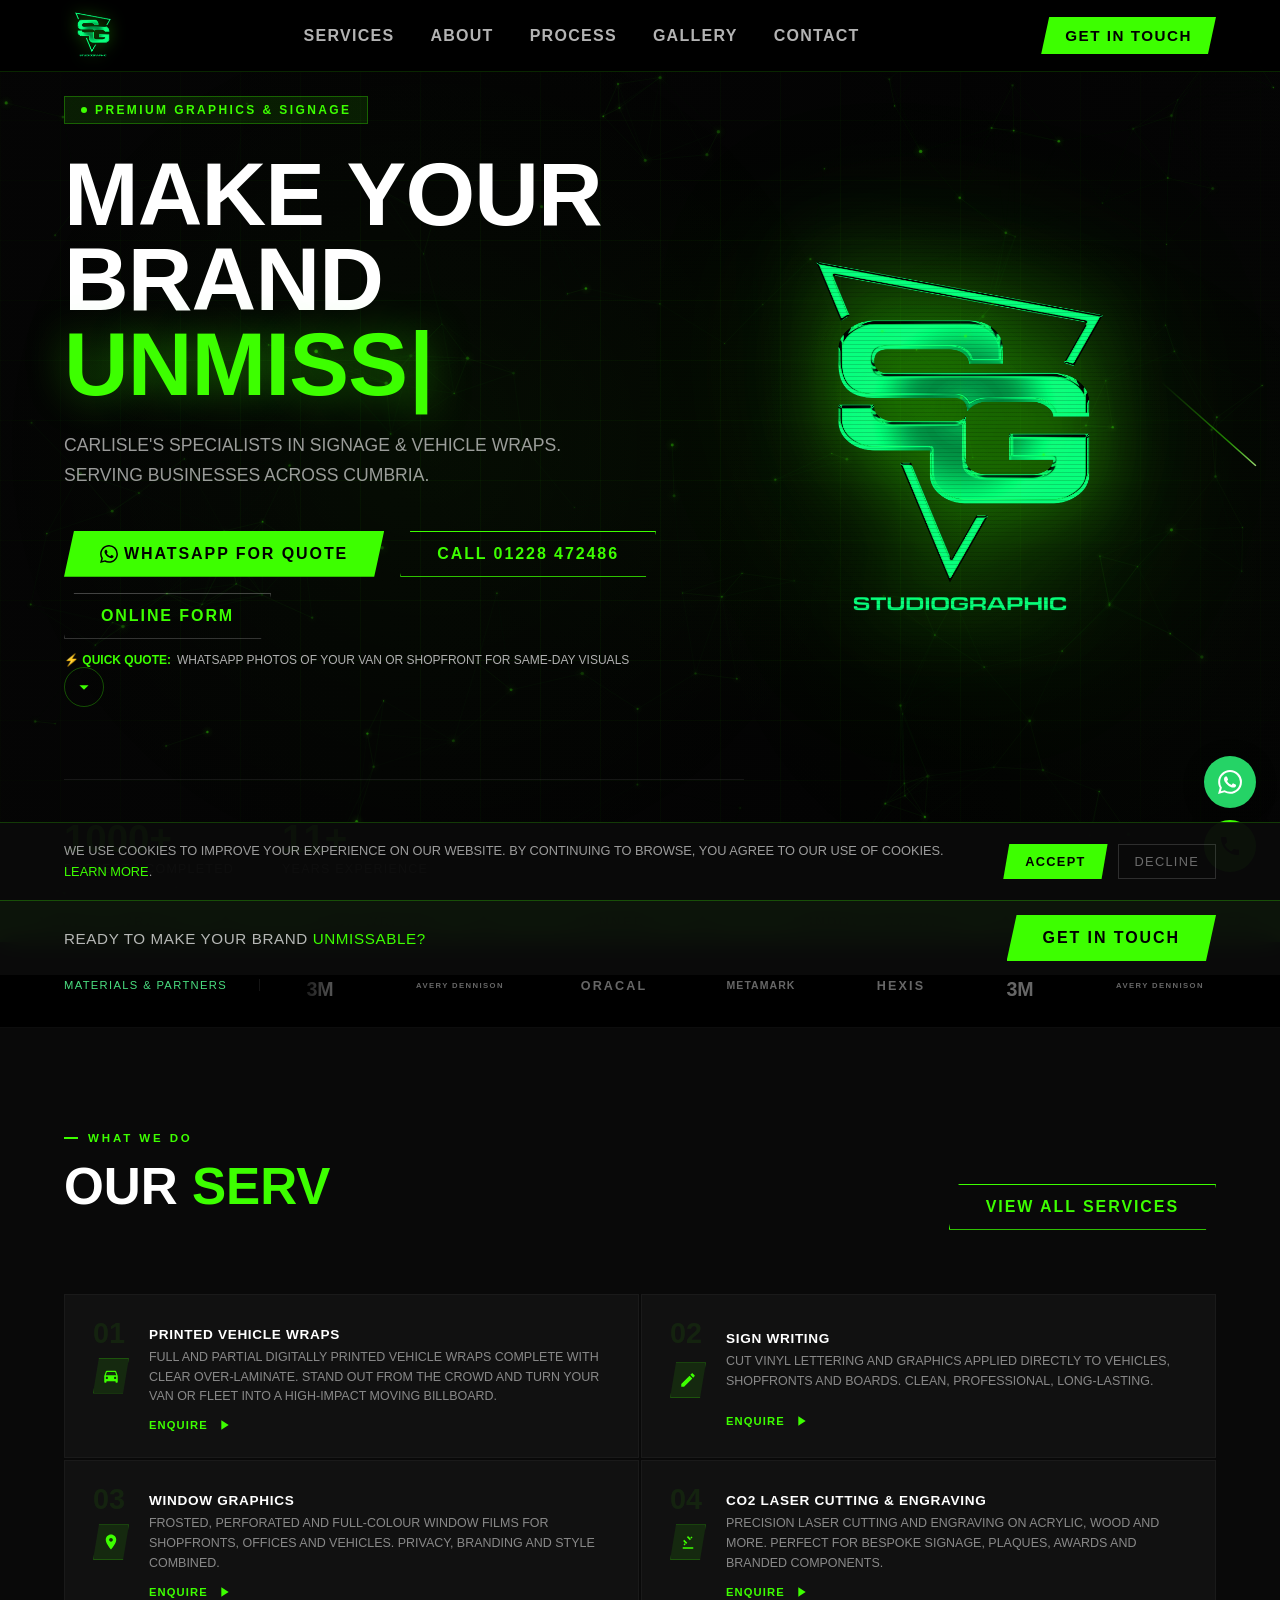
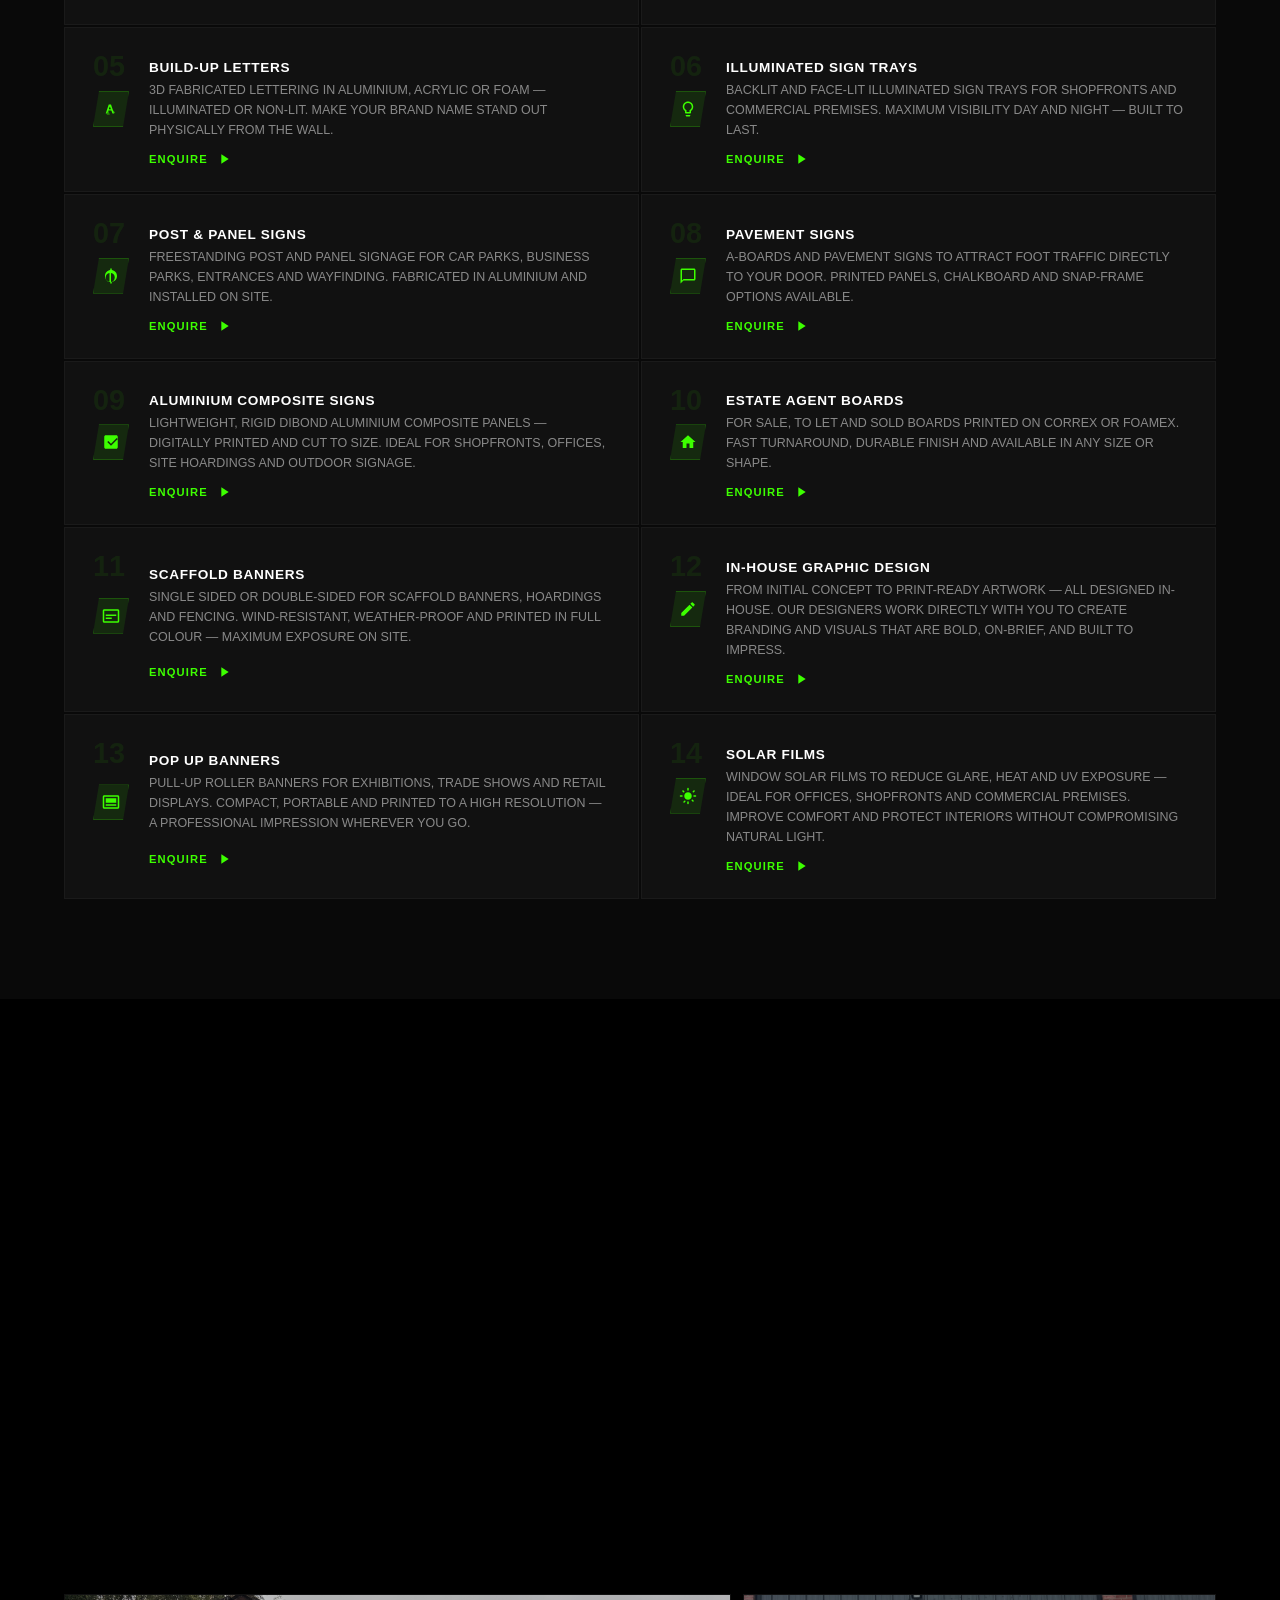
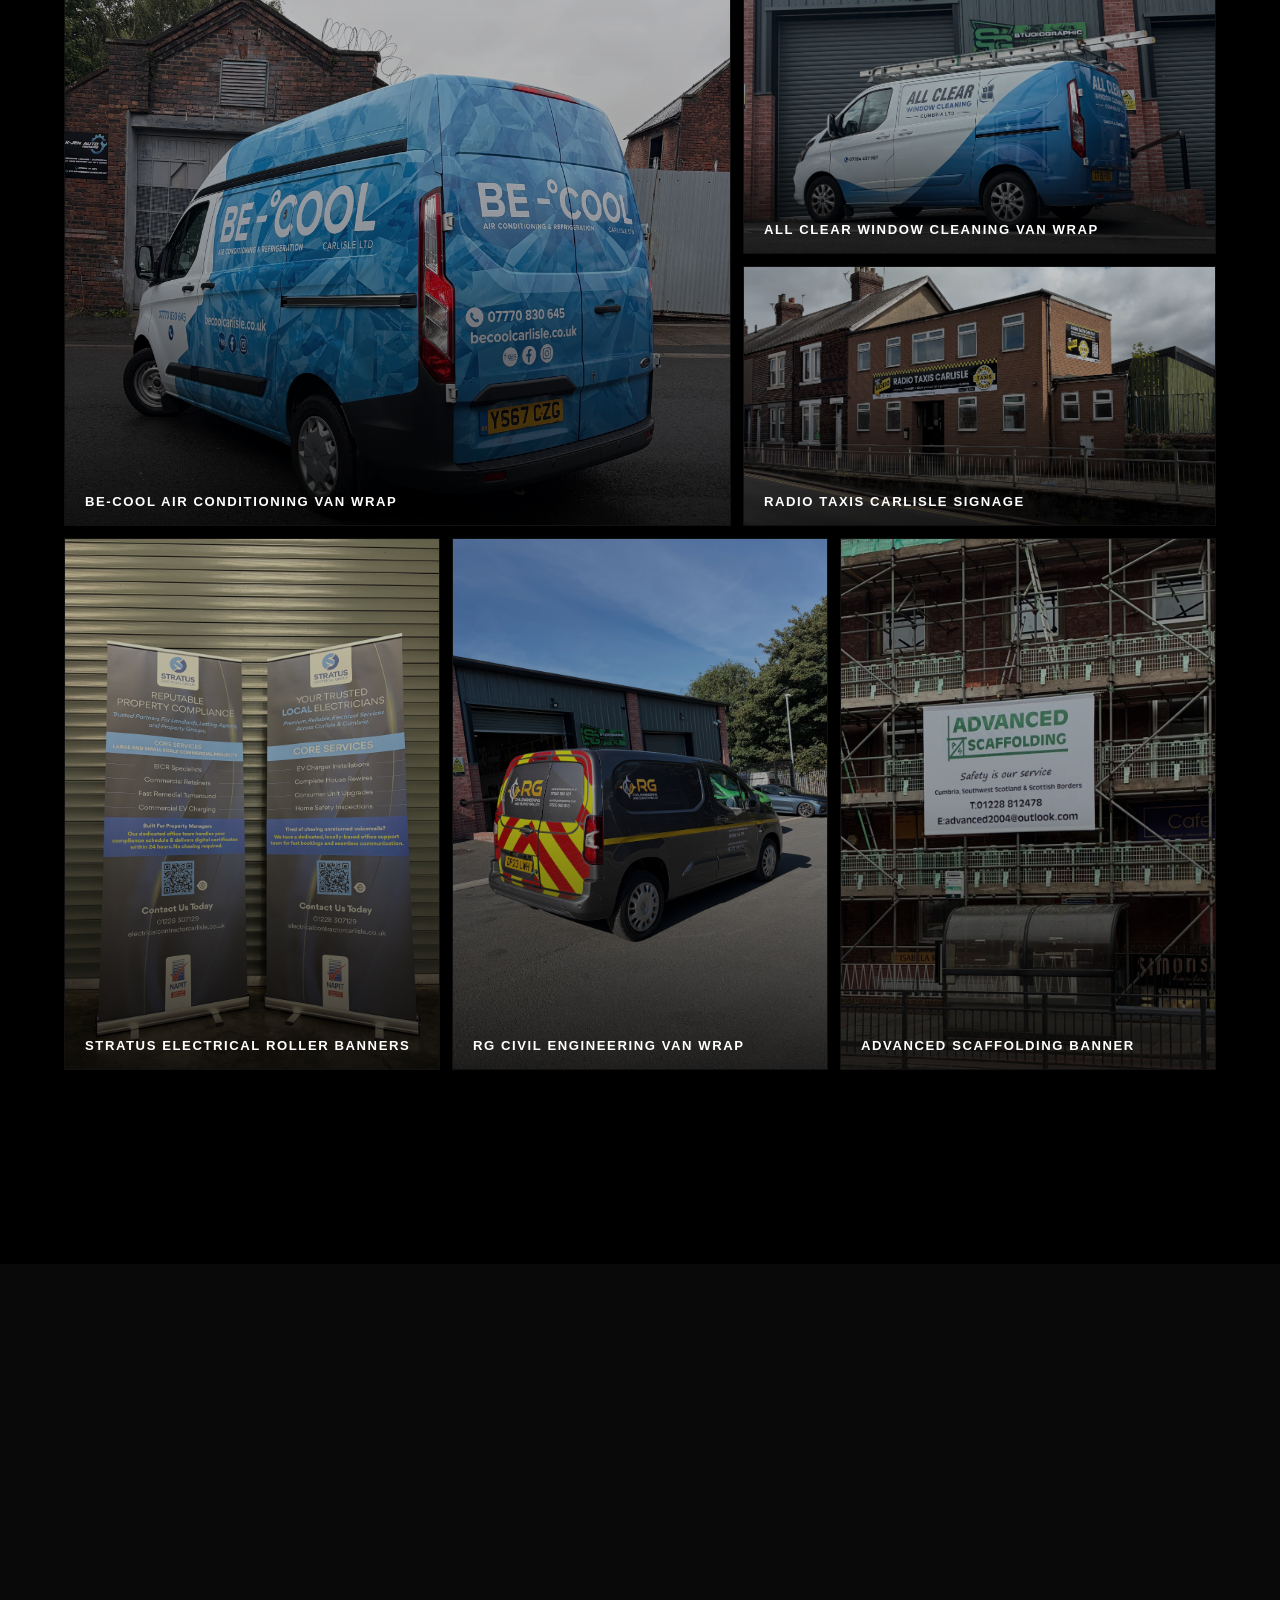
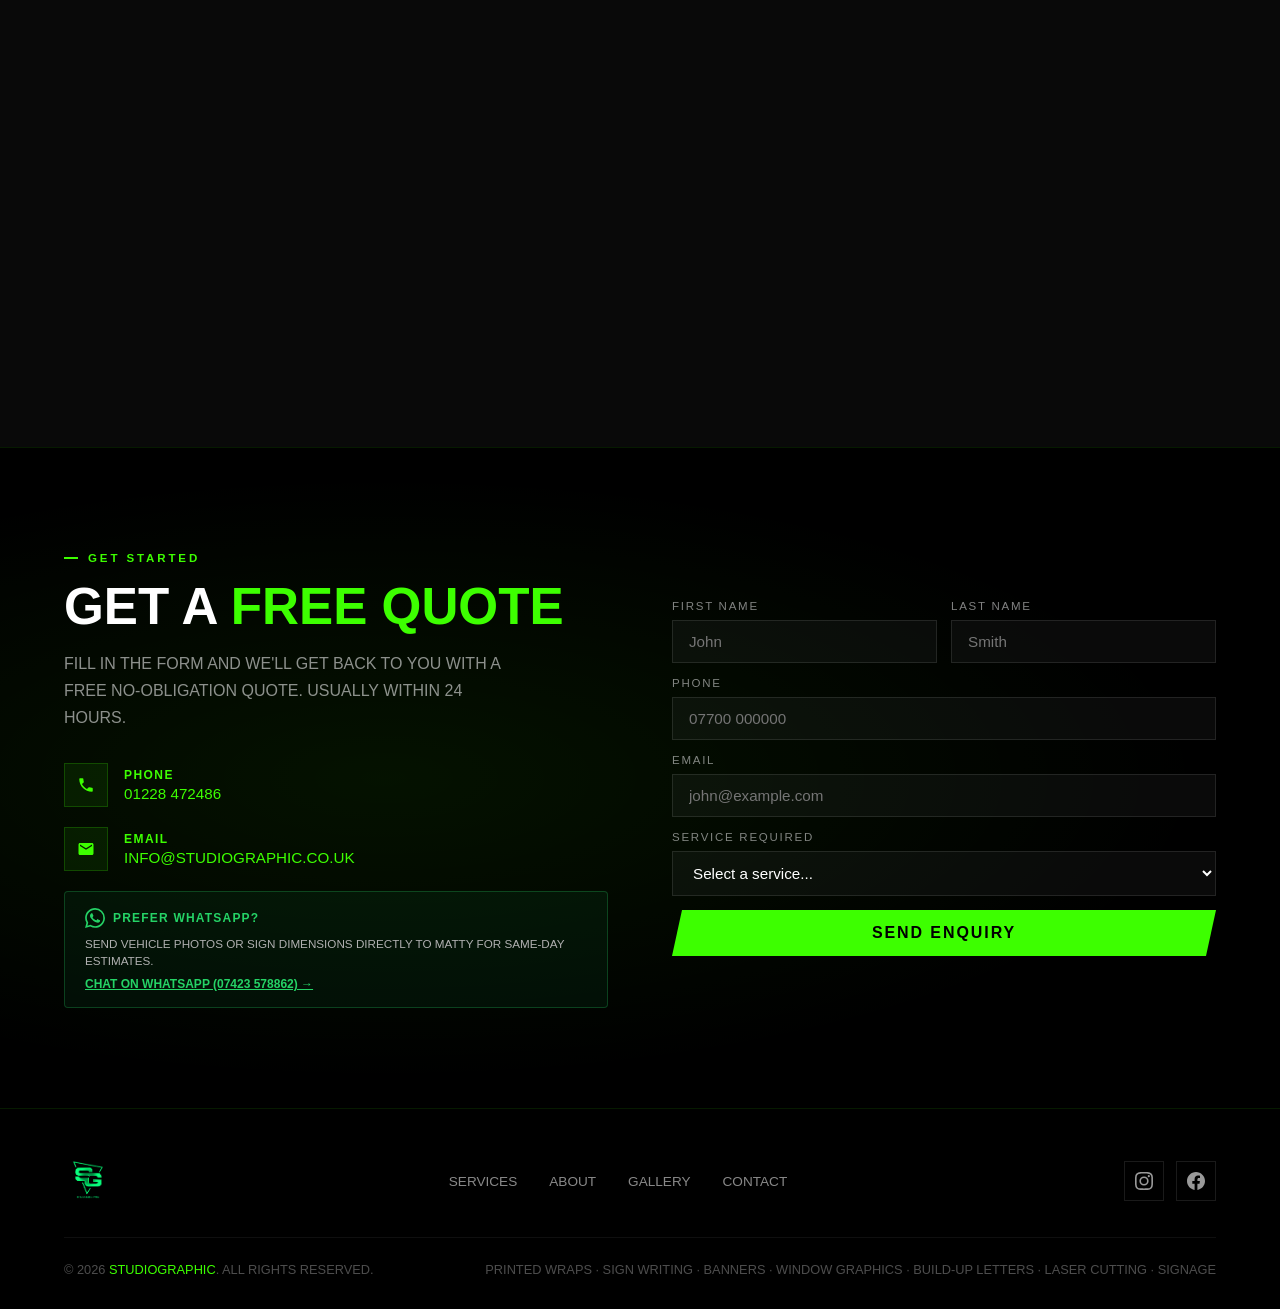
==== commit e5695d76: "fix(mobile): make geometric background animation subtle and airy on mobile screens" ====
--- a/index.html
+++ b/index.html
@@ -1376,6 +1376,8 @@
 
       /* Hero */
       .hero-visual { display: none; }
+      #starfield { opacity: 0.65; }
+      .hero-bg::before { opacity: 0.45; }
       #hero { padding-top: 88px; padding-bottom: 60px; min-height: auto; }
       .hero-title { font-size: clamp(2.4rem, 10vw, 4rem); }
       .hero-sub { font-size: 0.92rem; }
@@ -2712,7 +2714,7 @@
     </div>
   </footer>
 
-  <script src="content.js?v=9"></script>
-  <script src="main.js?v=9"></script>
+  <script src="content.js?v=10"></script>
+  <script src="main.js?v=10"></script>
 </body>
 </html>
--- a/style.css
+++ b/style.css
@@ -1494,6 +1494,8 @@
 
       /* Hero */
       .hero-visual { display: none; }
+      #starfield { opacity: 0.65; }
+      .hero-bg::before { opacity: 0.45; }
       #hero { padding-top: 88px; padding-bottom: 60px; min-height: auto; }
       .hero-title { font-size: clamp(2.4rem, 10vw, 4rem); }
       .hero-sub { font-size: 0.95rem; line-height: 1.6; }
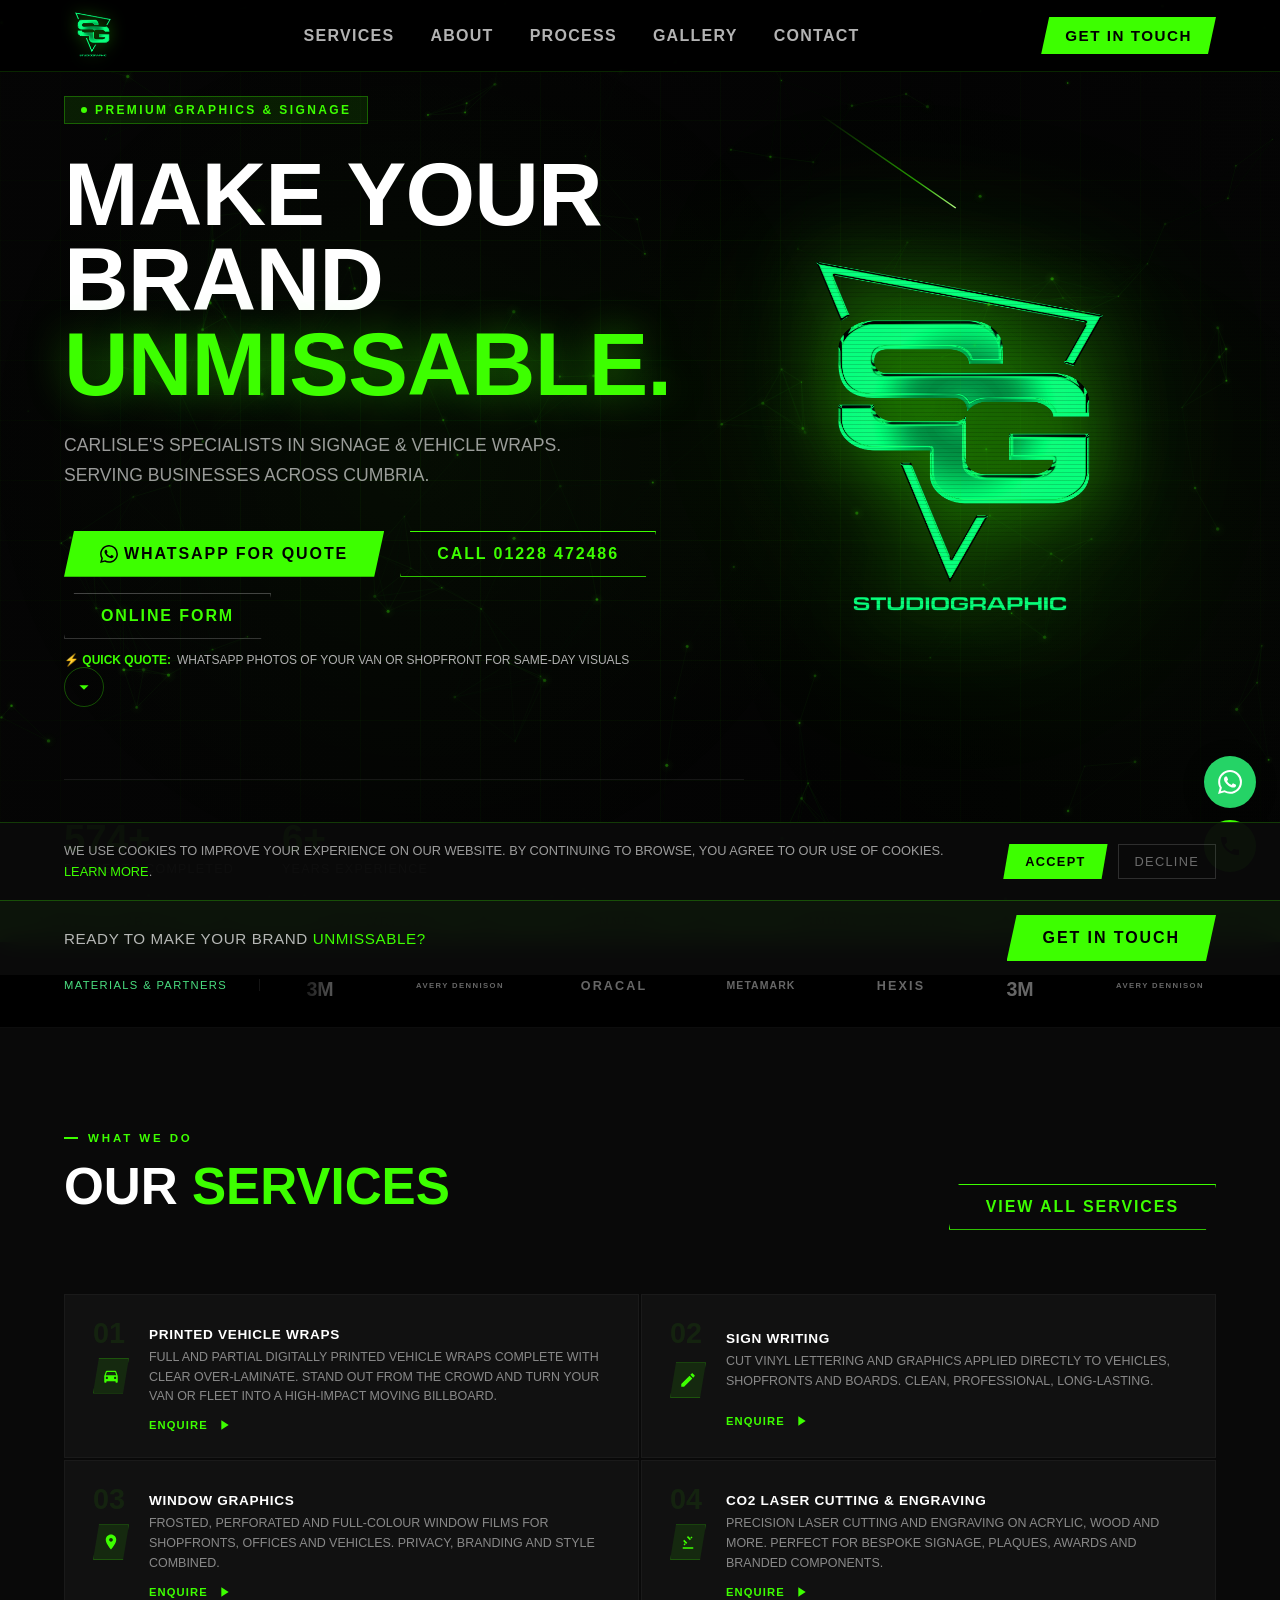
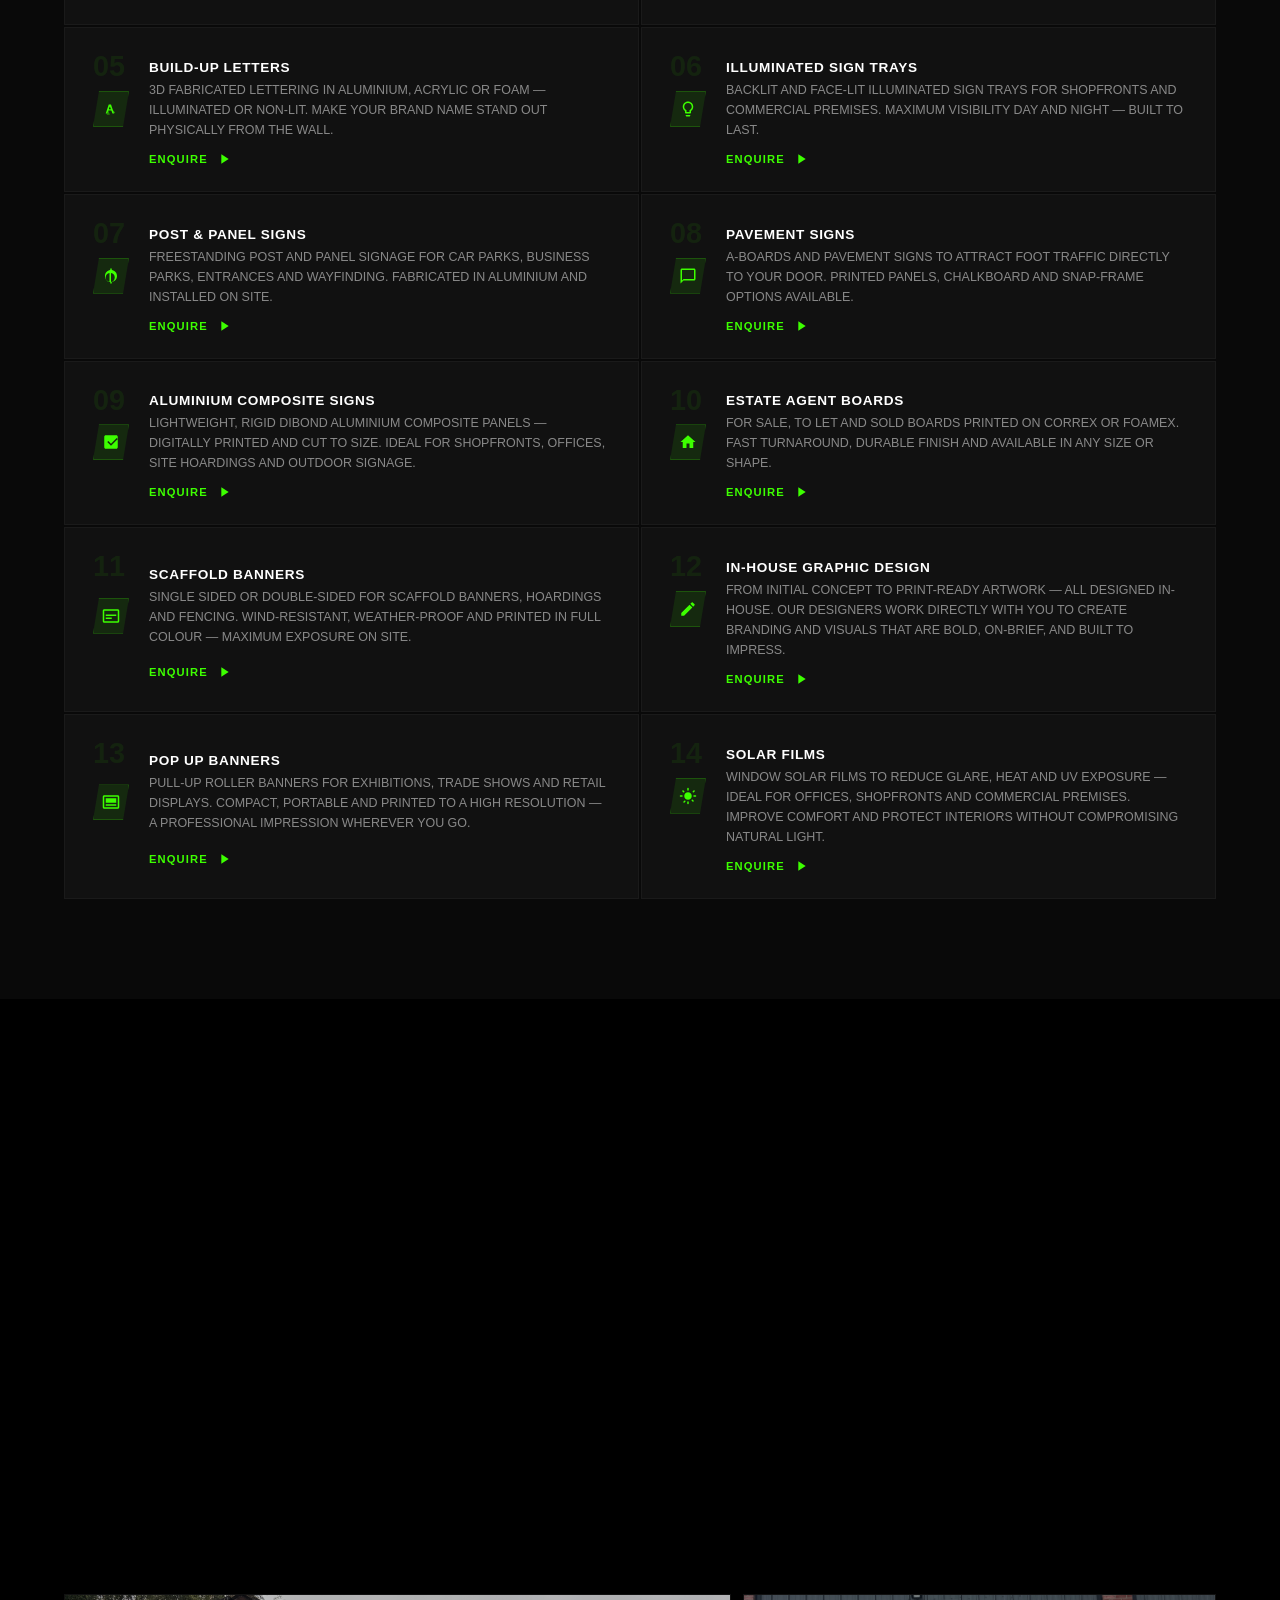
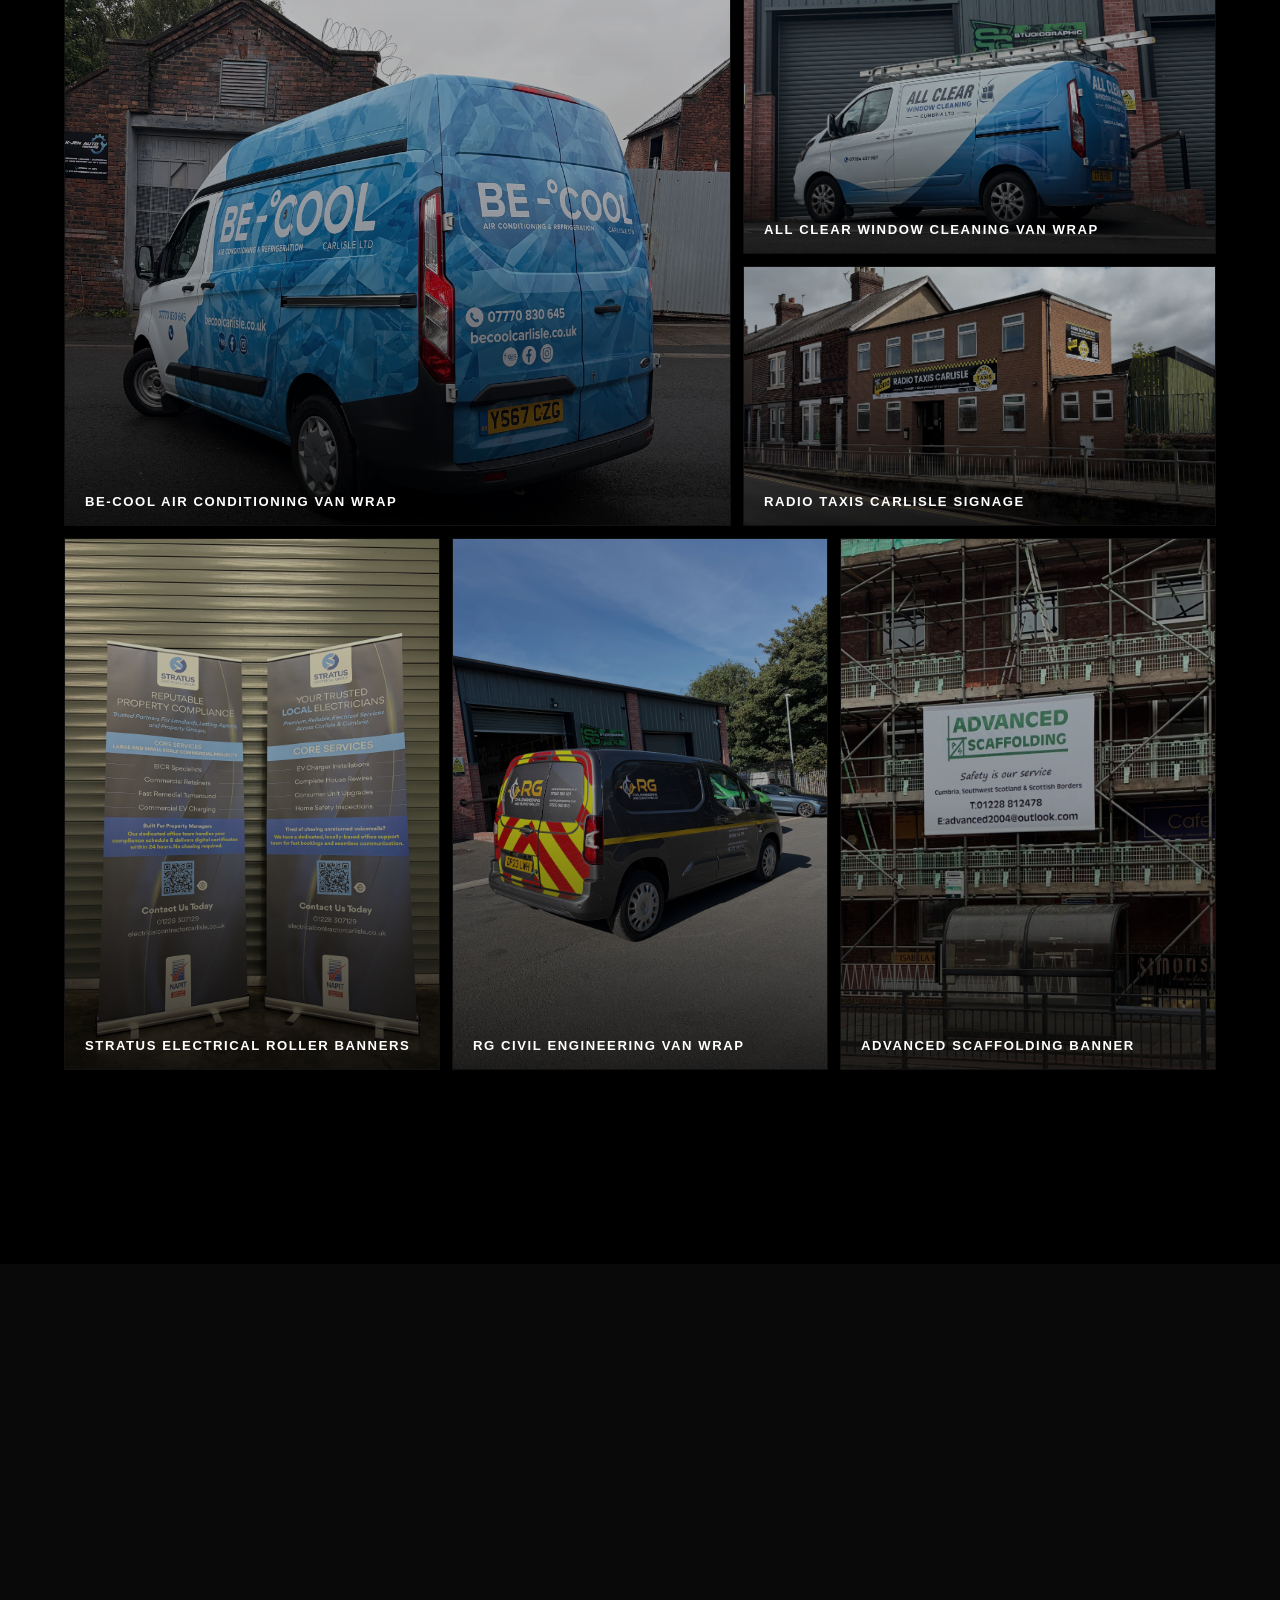
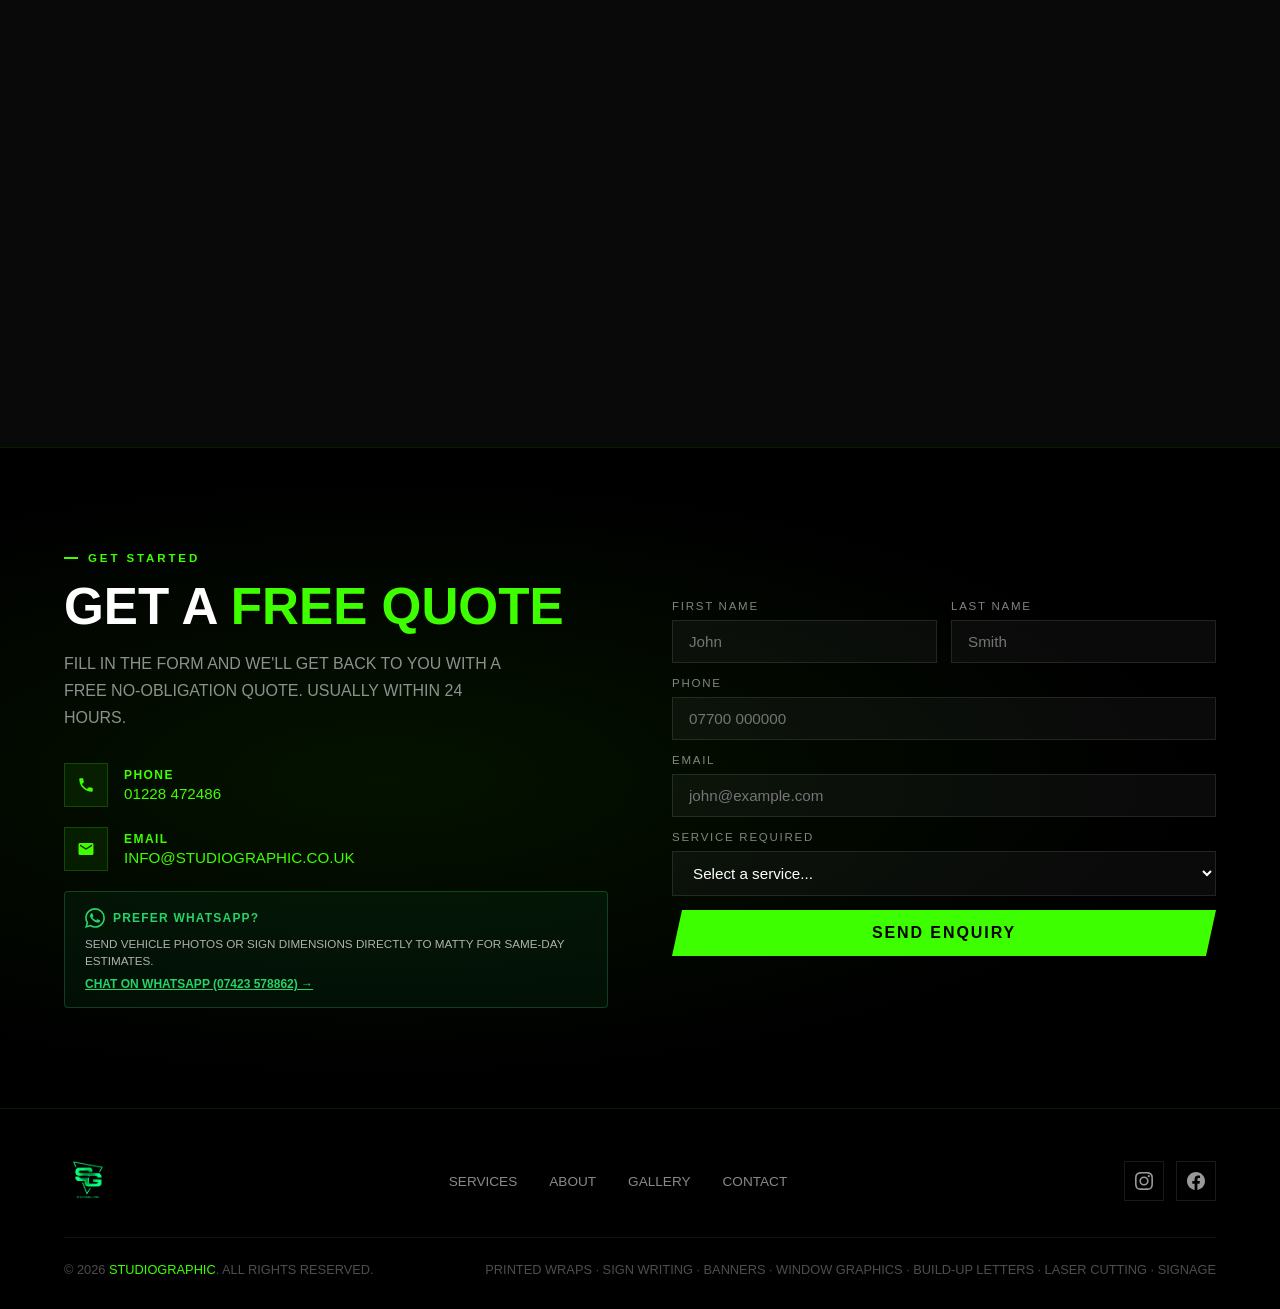
==== commit f9411a41: "Update search snippet thumbnail, favicon and og:image to dark square logo" ====
--- a/index.html
+++ b/index.html
@@ -22,7 +22,7 @@
     "@type": ["LocalBusiness", "AutoBodyShop"],
     "name": "StudioGraphic",
     "image": "https://www.studiographic.co.uk/Projects/IMG_7840.jpeg",
-    "logo": "https://www.studiographic.co.uk/SG-LOGO-TRANS.png",
+    "logo": "https://www.studiographic.co.uk/logo-square-dark.jpg",
     "@id": "https://www.studiographic.co.uk/#business",
     "url": "https://www.studiographic.co.uk",
     "telephone": "+441228472486",
@@ -124,8 +124,8 @@
   }
   </script>
   <meta name="theme-color" content="#3dff00" />
-  <link rel="icon" type="image/png" href="SG-LOGO-TRANS.png" />
-  <link rel="apple-touch-icon" href="SG-LOGO-TRANS.png" />
+  <link rel="icon" type="image/png" sizes="192x192" href="favicon-dark.png" />
+  <link rel="apple-touch-icon" href="apple-touch-icon.png" />
   <style>
     @font-face {
       font-family: 'Eurostile';
@@ -2158,9 +2158,10 @@
   <meta property="og:type" content="website" />
   <meta property="og:title" content="StudioGraphic | Vehicle Wraps & Signage — Carlisle" />
   <meta property="og:description" content="Vehicle wraps Carlisle, sign writing &amp; van graphics Cumbria. StudioGraphic — premium wraps, signage, banners &amp; window graphics. Free quote, CA1 2GY." />
-  <meta property="og:image" content="SG-LOGO-TRANS.png" />
+  <meta property="og:image" content="https://www.studiographic.co.uk/logo-square-dark.jpg" />
   <meta property="og:site_name" content="StudioGraphic" />
   <meta name="twitter:card" content="summary_large_image" />
+  <meta name="twitter:image" content="https://www.studiographic.co.uk/logo-square-dark.jpg" />
   <meta name="twitter:title" content="StudioGraphic | Vehicle Wraps & Signage — Carlisle" />
   <meta name="twitter:description" content="Vehicle wraps Carlisle, sign writing &amp; van graphics Cumbria. StudioGraphic — premium wraps, signage, banners &amp; window graphics. Free quote, CA1 2GY." />
 </head>
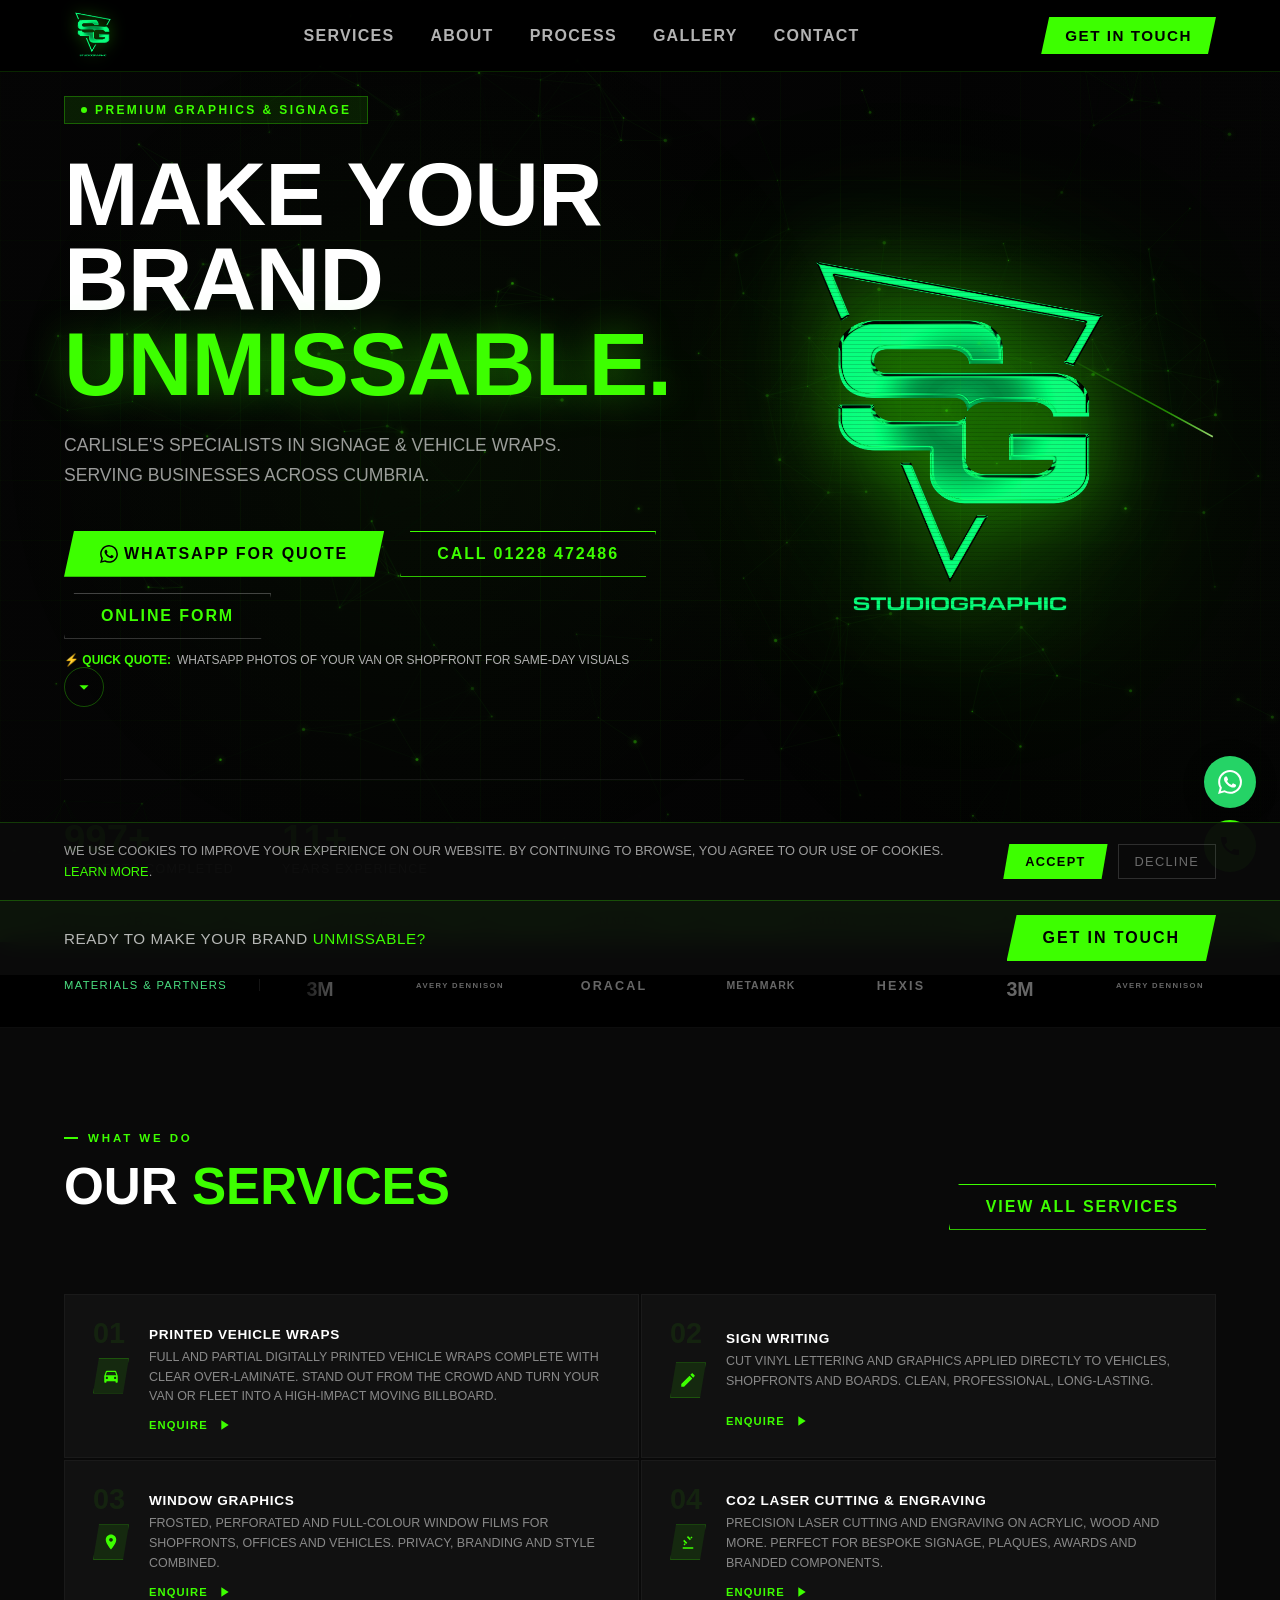
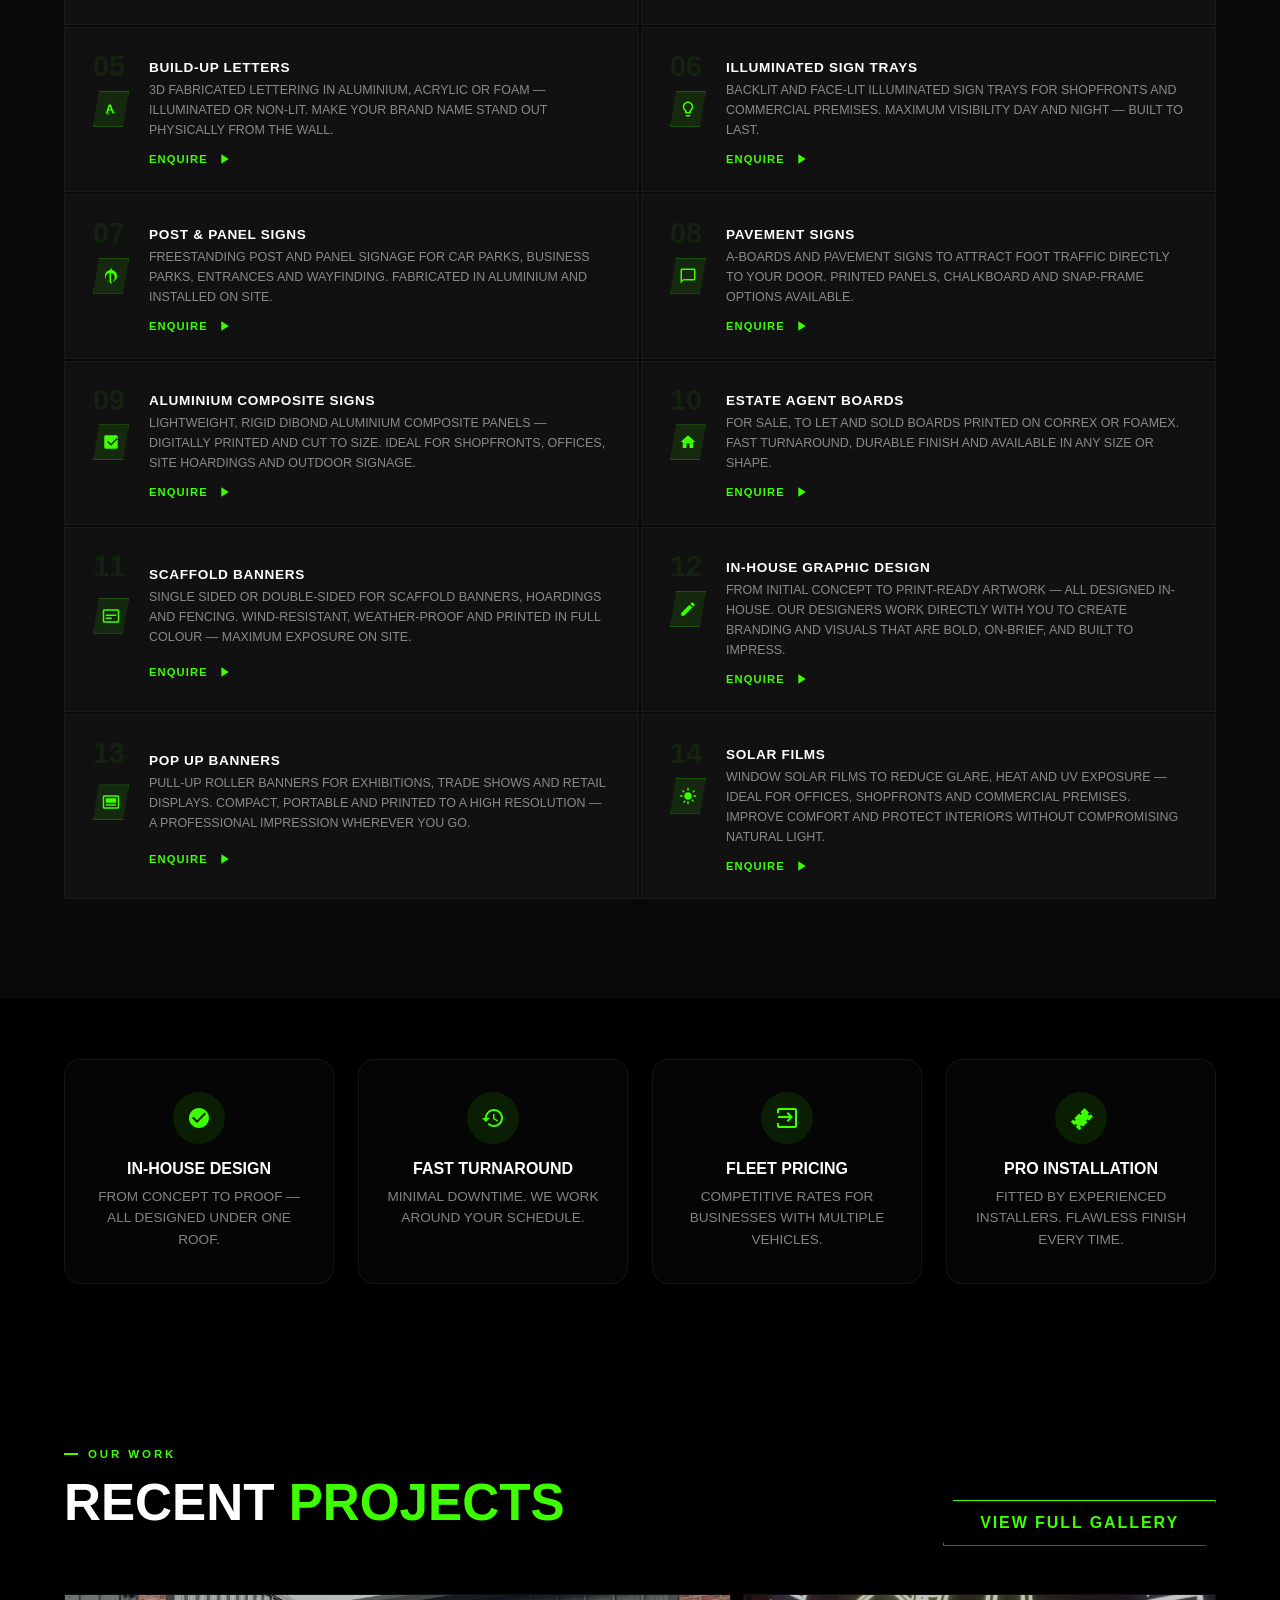
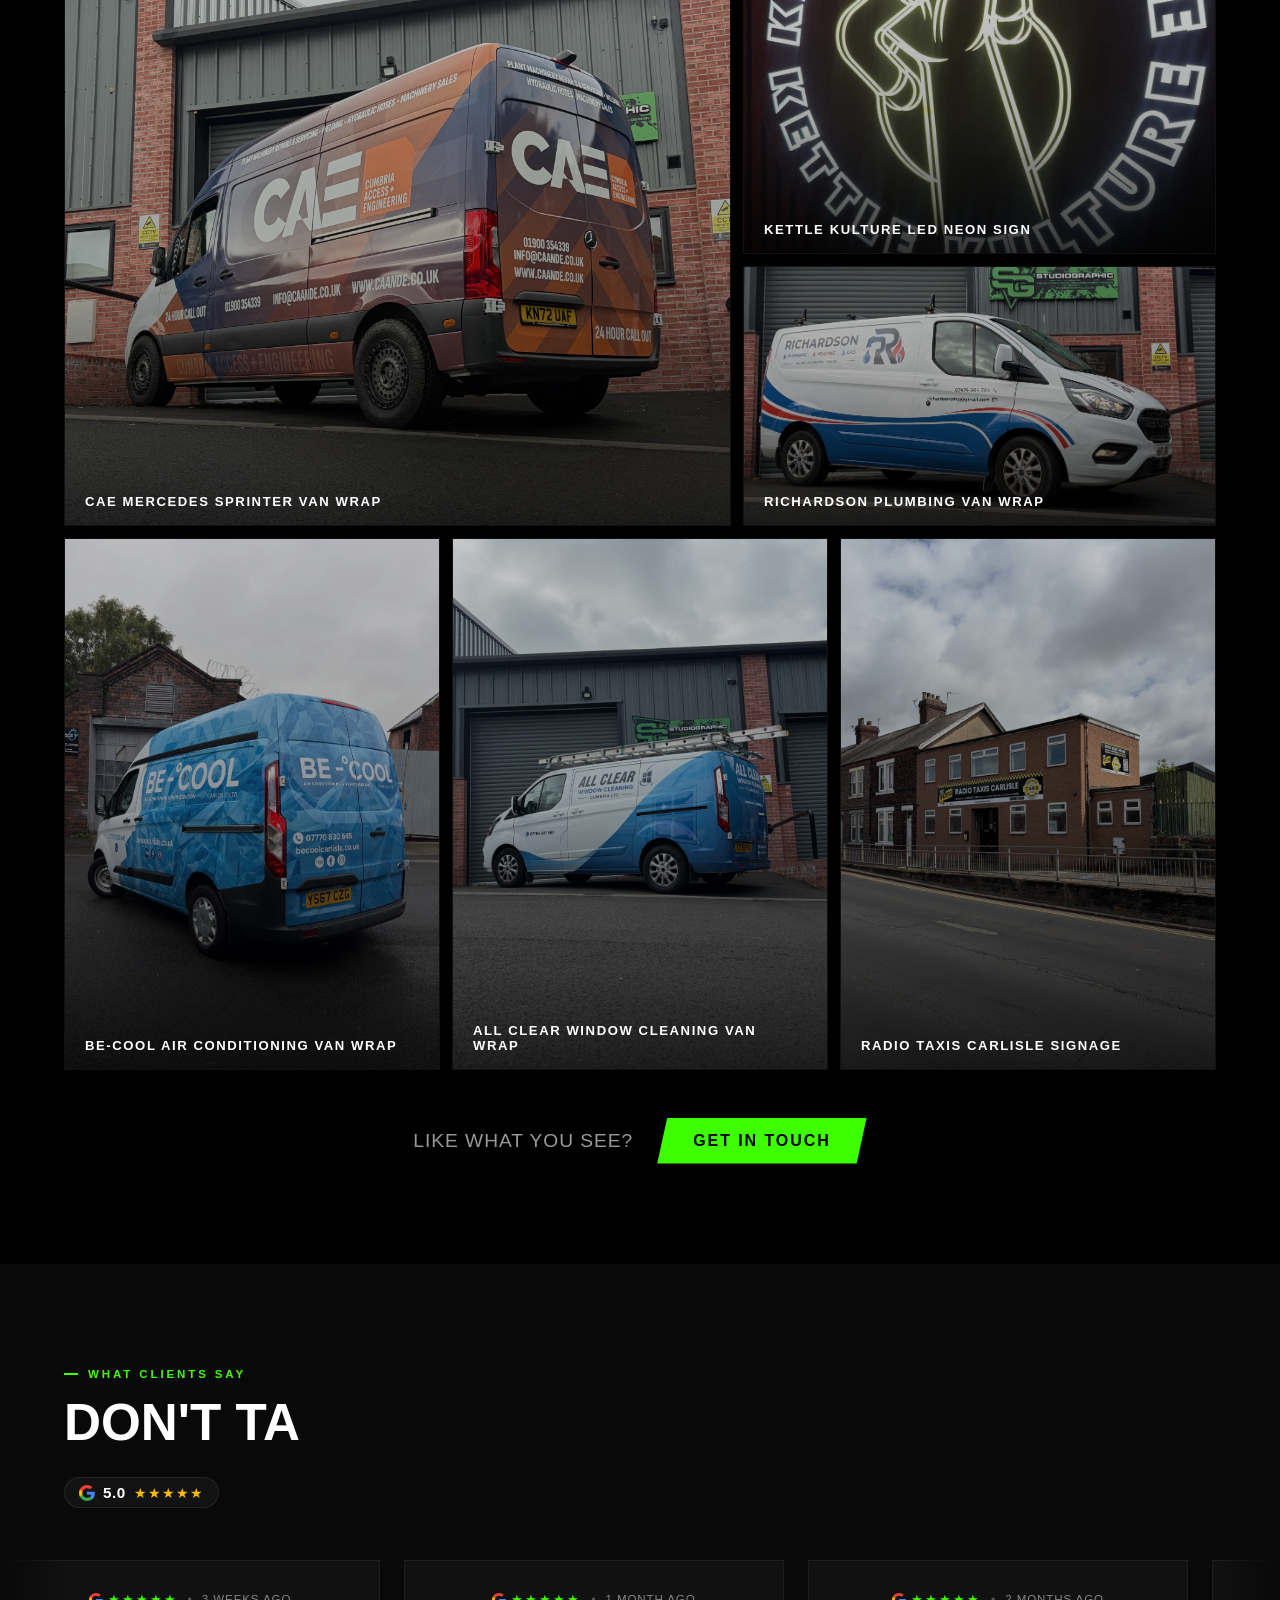
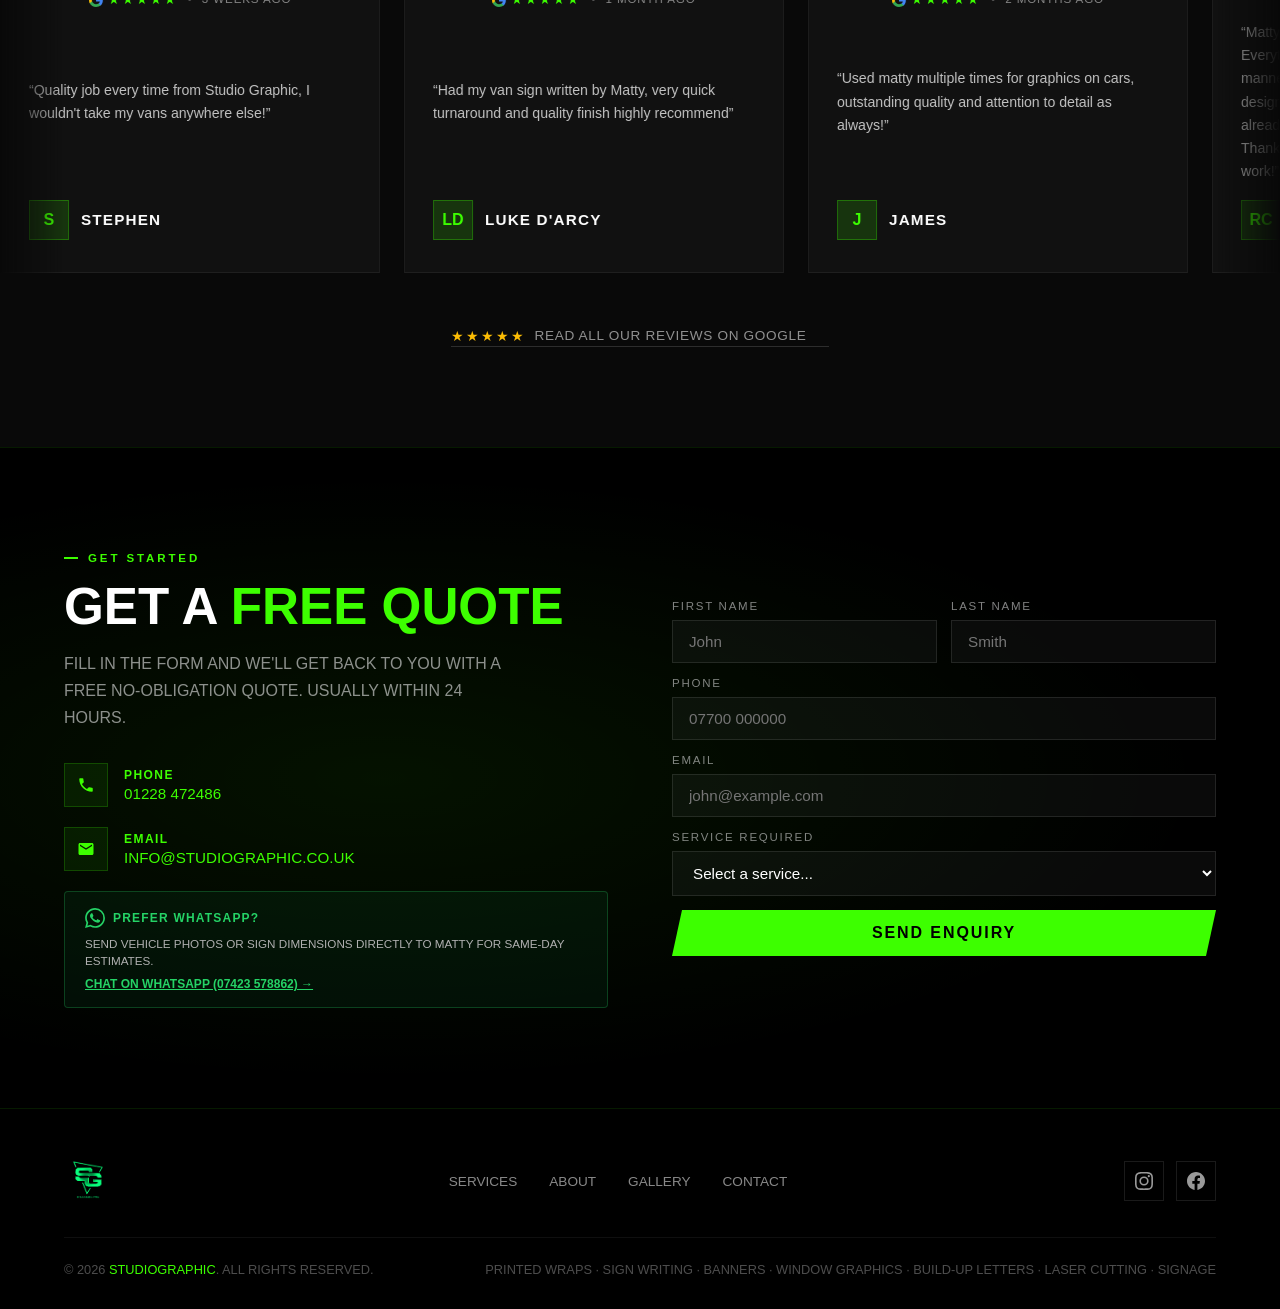
==== commit 4fde3f2e: "Update homepage title, meta description, and social meta tags for Google search" ====
--- a/index.html
+++ b/index.html
@@ -10,11 +10,11 @@
 <!-- End Google Tag Manager -->
   <meta charset="UTF-8" />
   <meta name="viewport" content="width=device-width, initial-scale=1.0" />
-  <title>Vehicle Wraps Carlisle | Van Graphics Cumbria | Sign Writing — StudioGraphic</title>
-  <meta name="description" content="Vehicle wraps Carlisle, sign writing Carlisle &amp; van graphics Cumbria — StudioGraphic delivers premium wraps, signage, banners and window graphics. Free quote, CA1 2GY." />
-  <meta name="keywords" content="vehicle wraps, sign writing, signage, window graphics, banners, laser cutting, build-up letters, Carlisle, StudioGraphic" />
-  <meta property="og:title" content="StudioGraphic — Vehicle Wraps & Signage" />
-  <meta property="og:description" content="Vehicle wraps Carlisle, sign writing &amp; van graphics Cumbria — premium wraps, signage &amp; banners. Free quote." />
+  <title>Signage | Vehicle Wraps &amp; Sign-Writing | Displays &amp; Banners</title>
+  <meta name="description" content="Signage, vehicle wraps &amp; sign-writing, displays and banners in Carlisle &amp; Cumbria — StudioGraphic delivers premium branding solutions. Get a free quote today." />
+  <meta name="keywords" content="signage, vehicle wraps, sign writing, displays, banners, window graphics, laser cutting, build-up letters, Carlisle, Cumbria, StudioGraphic" />
+  <meta property="og:title" content="Signage | Vehicle Wraps &amp; Sign-Writing | Displays &amp; Banners" />
+  <meta property="og:description" content="Signage, vehicle wraps &amp; sign-writing, displays and banners in Carlisle &amp; Cumbria — StudioGraphic delivers premium branding solutions. Get a free quote today." />
   <meta property="og:type" content="website" />
   <script type="application/ld+json">
   {
@@ -2156,14 +2156,14 @@
     gtag('config', 'GT-5TPWT3Q');
   </script>
   <meta property="og:type" content="website" />
-  <meta property="og:title" content="StudioGraphic | Vehicle Wraps & Signage — Carlisle" />
-  <meta property="og:description" content="Vehicle wraps Carlisle, sign writing &amp; van graphics Cumbria. StudioGraphic — premium wraps, signage, banners &amp; window graphics. Free quote, CA1 2GY." />
+  <meta property="og:title" content="Signage | Vehicle Wraps &amp; Sign-Writing | Displays &amp; Banners" />
+  <meta property="og:description" content="Signage, vehicle wraps &amp; sign-writing, displays and banners in Carlisle &amp; Cumbria — StudioGraphic delivers premium branding solutions. Get a free quote today." />
   <meta property="og:image" content="https://www.studiographic.co.uk/logo-square-dark.jpg" />
   <meta property="og:site_name" content="StudioGraphic" />
   <meta name="twitter:card" content="summary_large_image" />
   <meta name="twitter:image" content="https://www.studiographic.co.uk/logo-square-dark.jpg" />
-  <meta name="twitter:title" content="StudioGraphic | Vehicle Wraps & Signage — Carlisle" />
-  <meta name="twitter:description" content="Vehicle wraps Carlisle, sign writing &amp; van graphics Cumbria. StudioGraphic — premium wraps, signage, banners &amp; window graphics. Free quote, CA1 2GY." />
+  <meta name="twitter:title" content="Signage | Vehicle Wraps &amp; Sign-Writing | Displays &amp; Banners" />
+  <meta name="twitter:description" content="Signage, vehicle wraps &amp; sign-writing, displays and banners in Carlisle &amp; Cumbria — StudioGraphic delivers premium branding solutions. Get a free quote today." />
 </head>
 <body>
 <!-- Google Tag Manager (noscript) -->
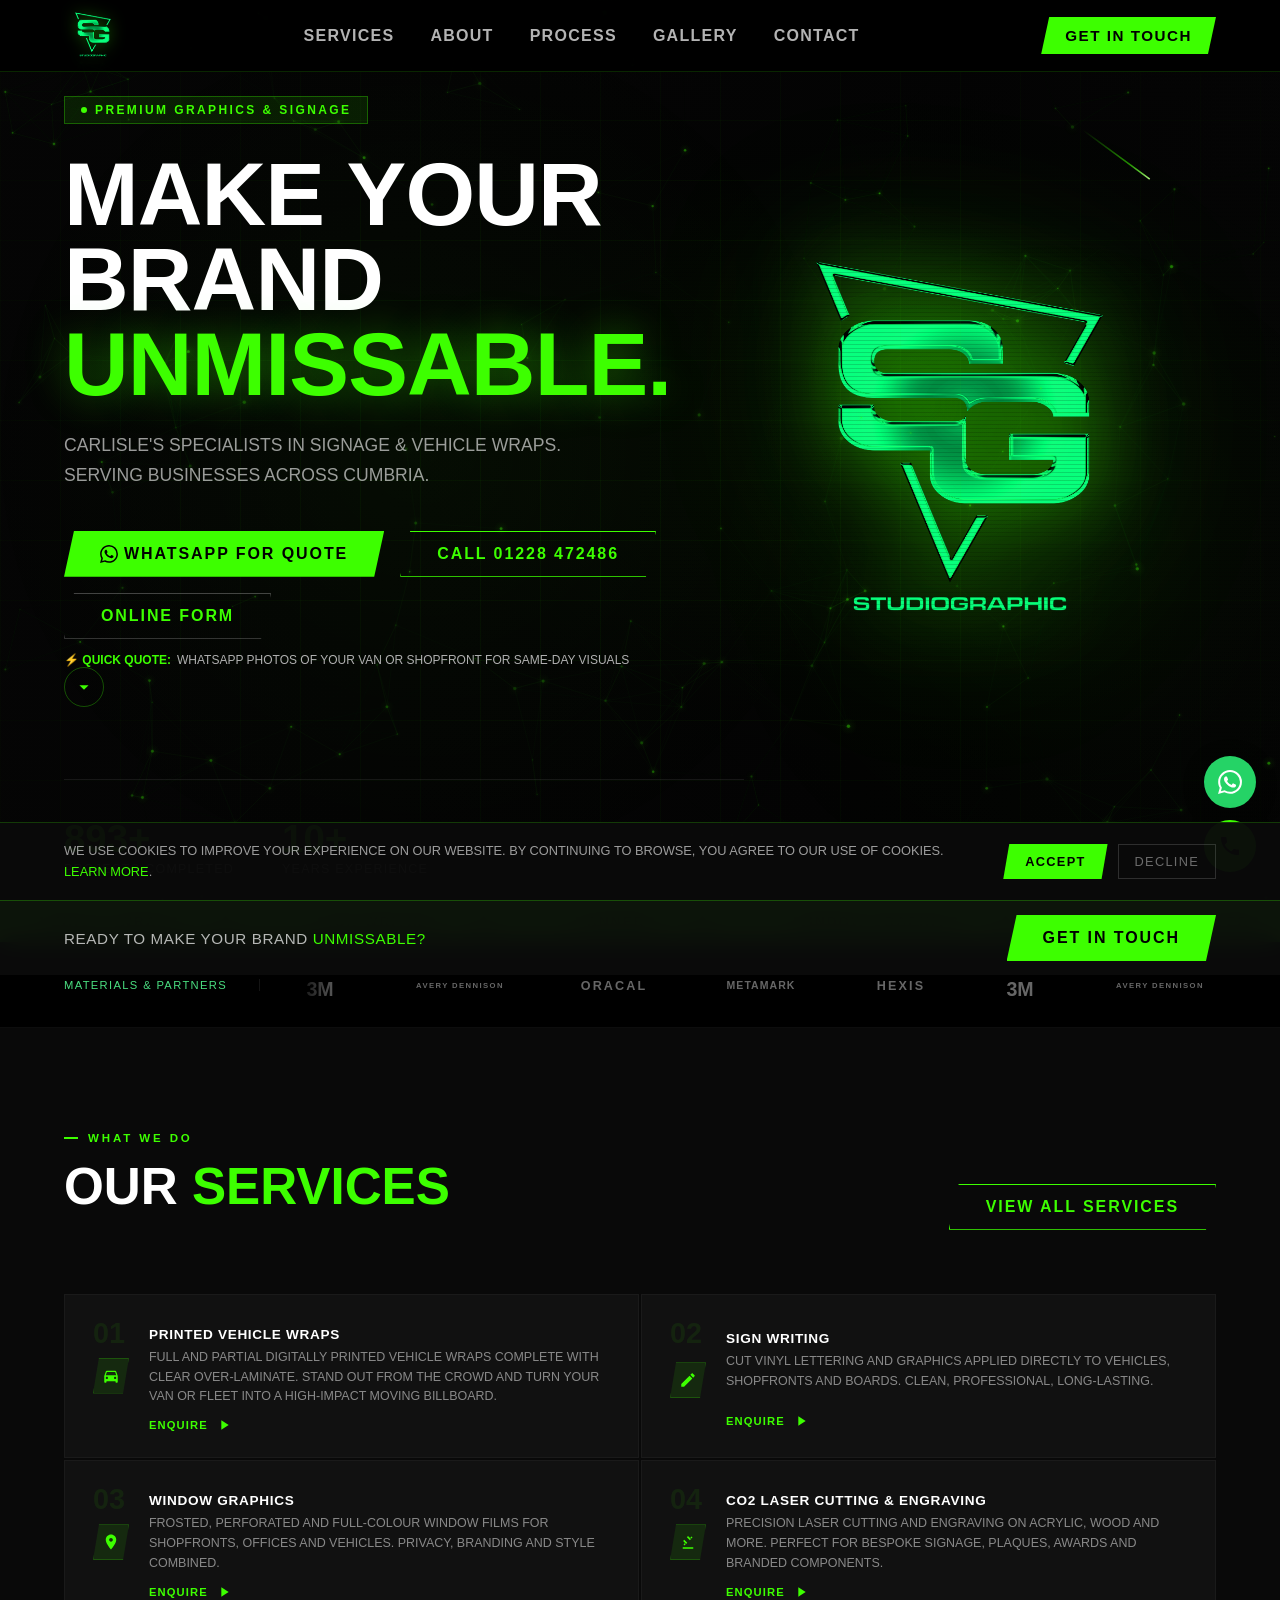
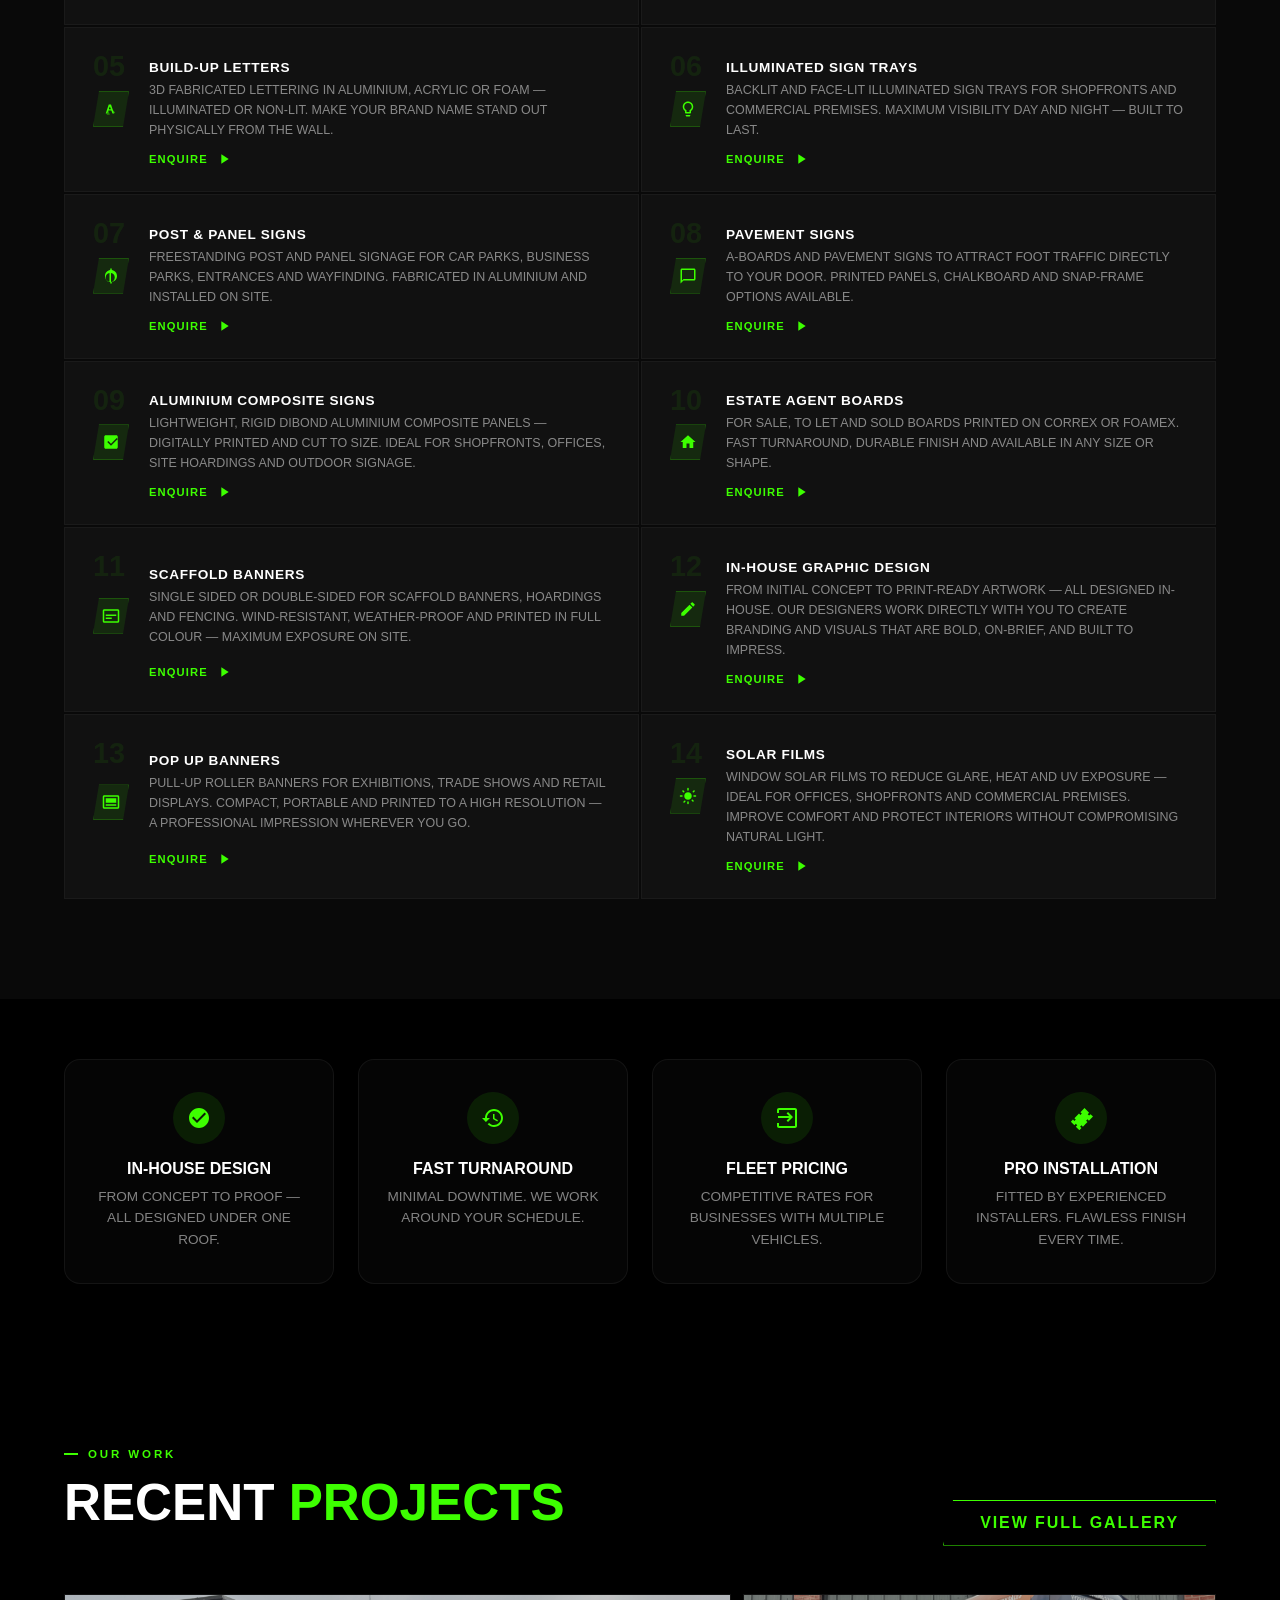
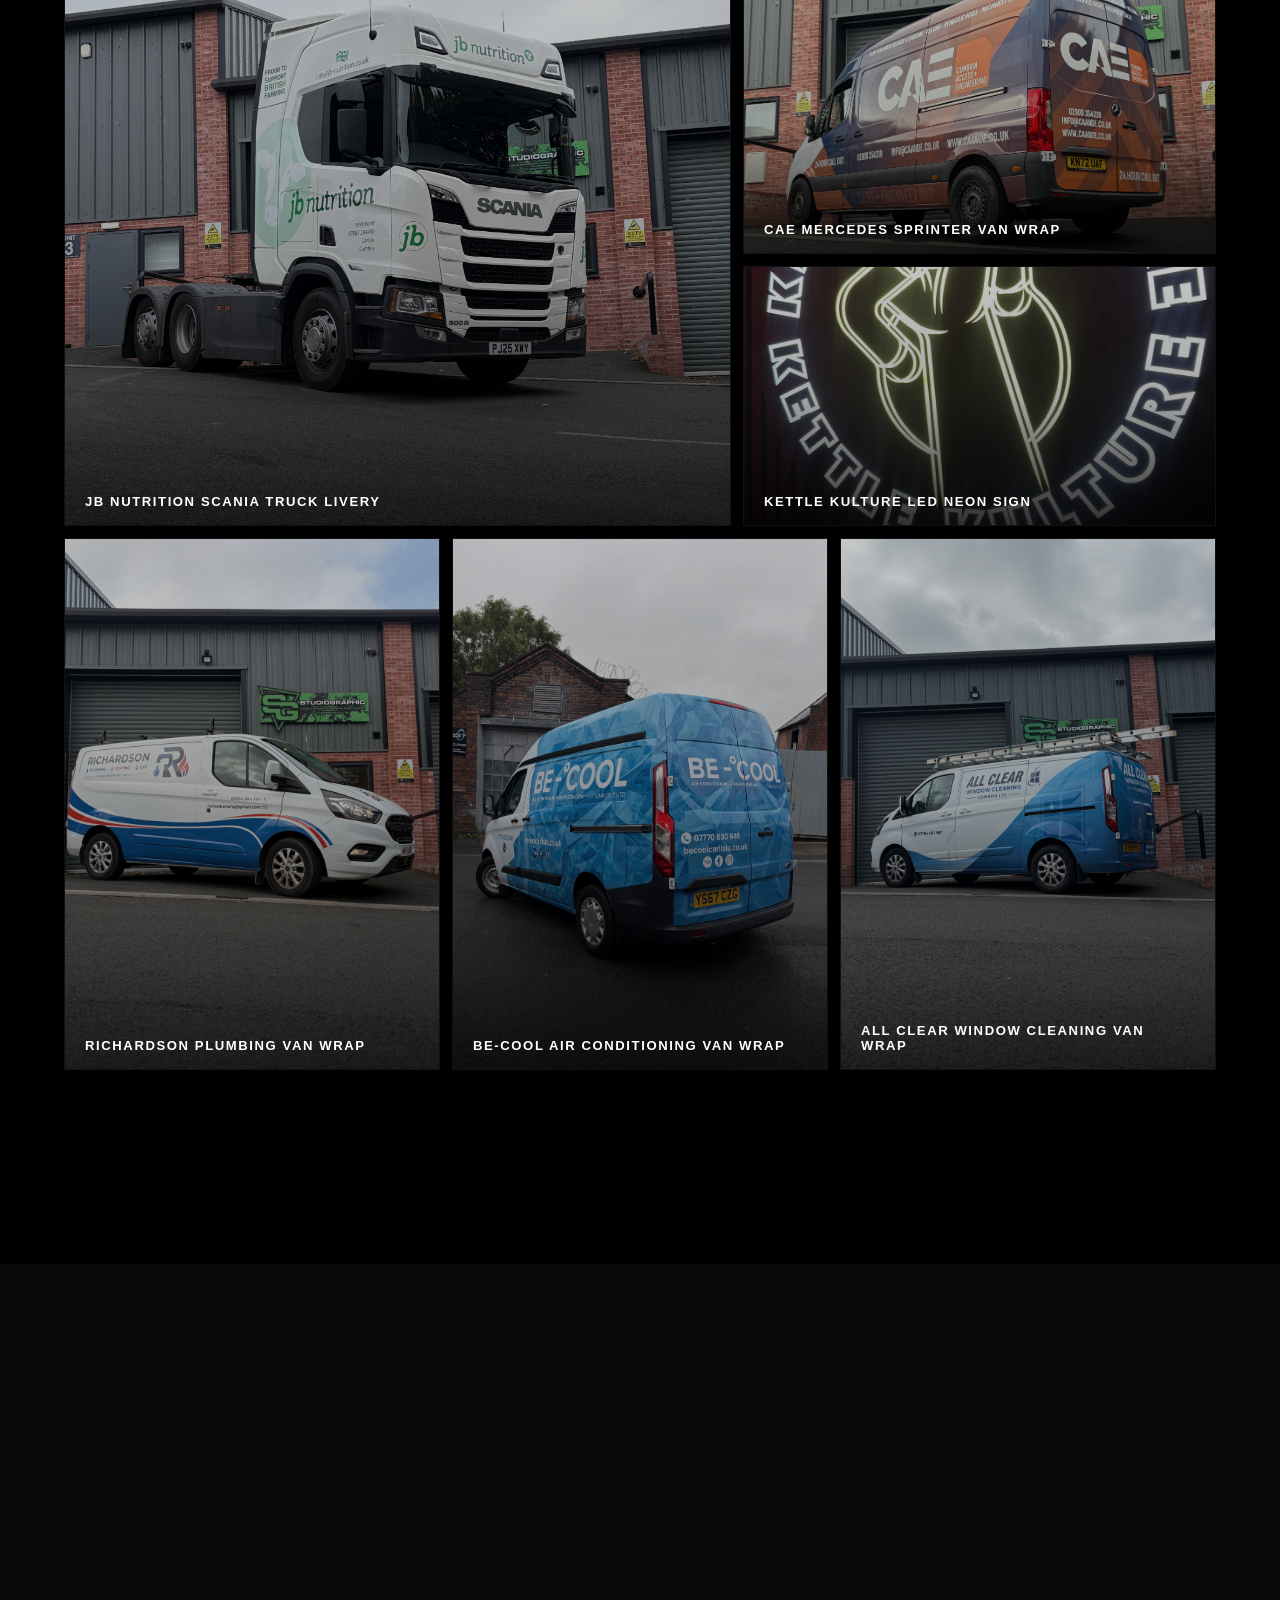
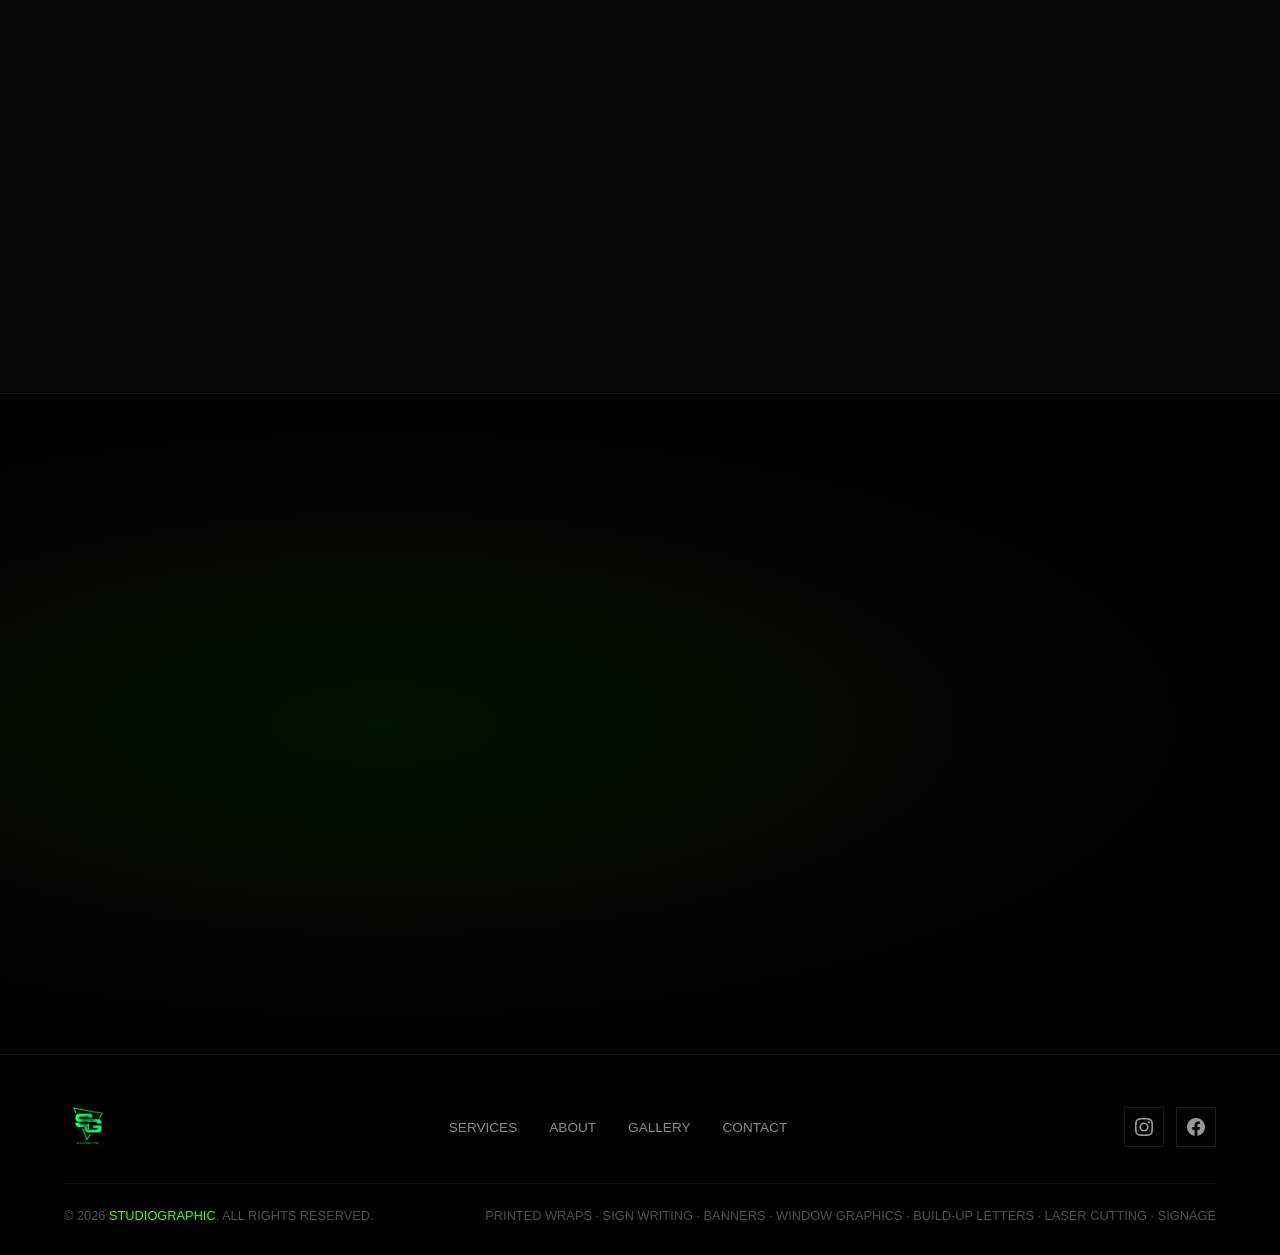
==== commit 8ea15bc9: "Add JB Nutrition Scania truck project to gallery and website" ====
--- a/index.html
+++ b/index.html
@@ -2715,7 +2715,7 @@
     </div>
   </footer>
 
-  <script src="content.js?v=10"></script>
-  <script src="main.js?v=10"></script>
+  <script src="content.js?v=11"></script>
+  <script src="main.js?v=11"></script>
 </body>
 </html>
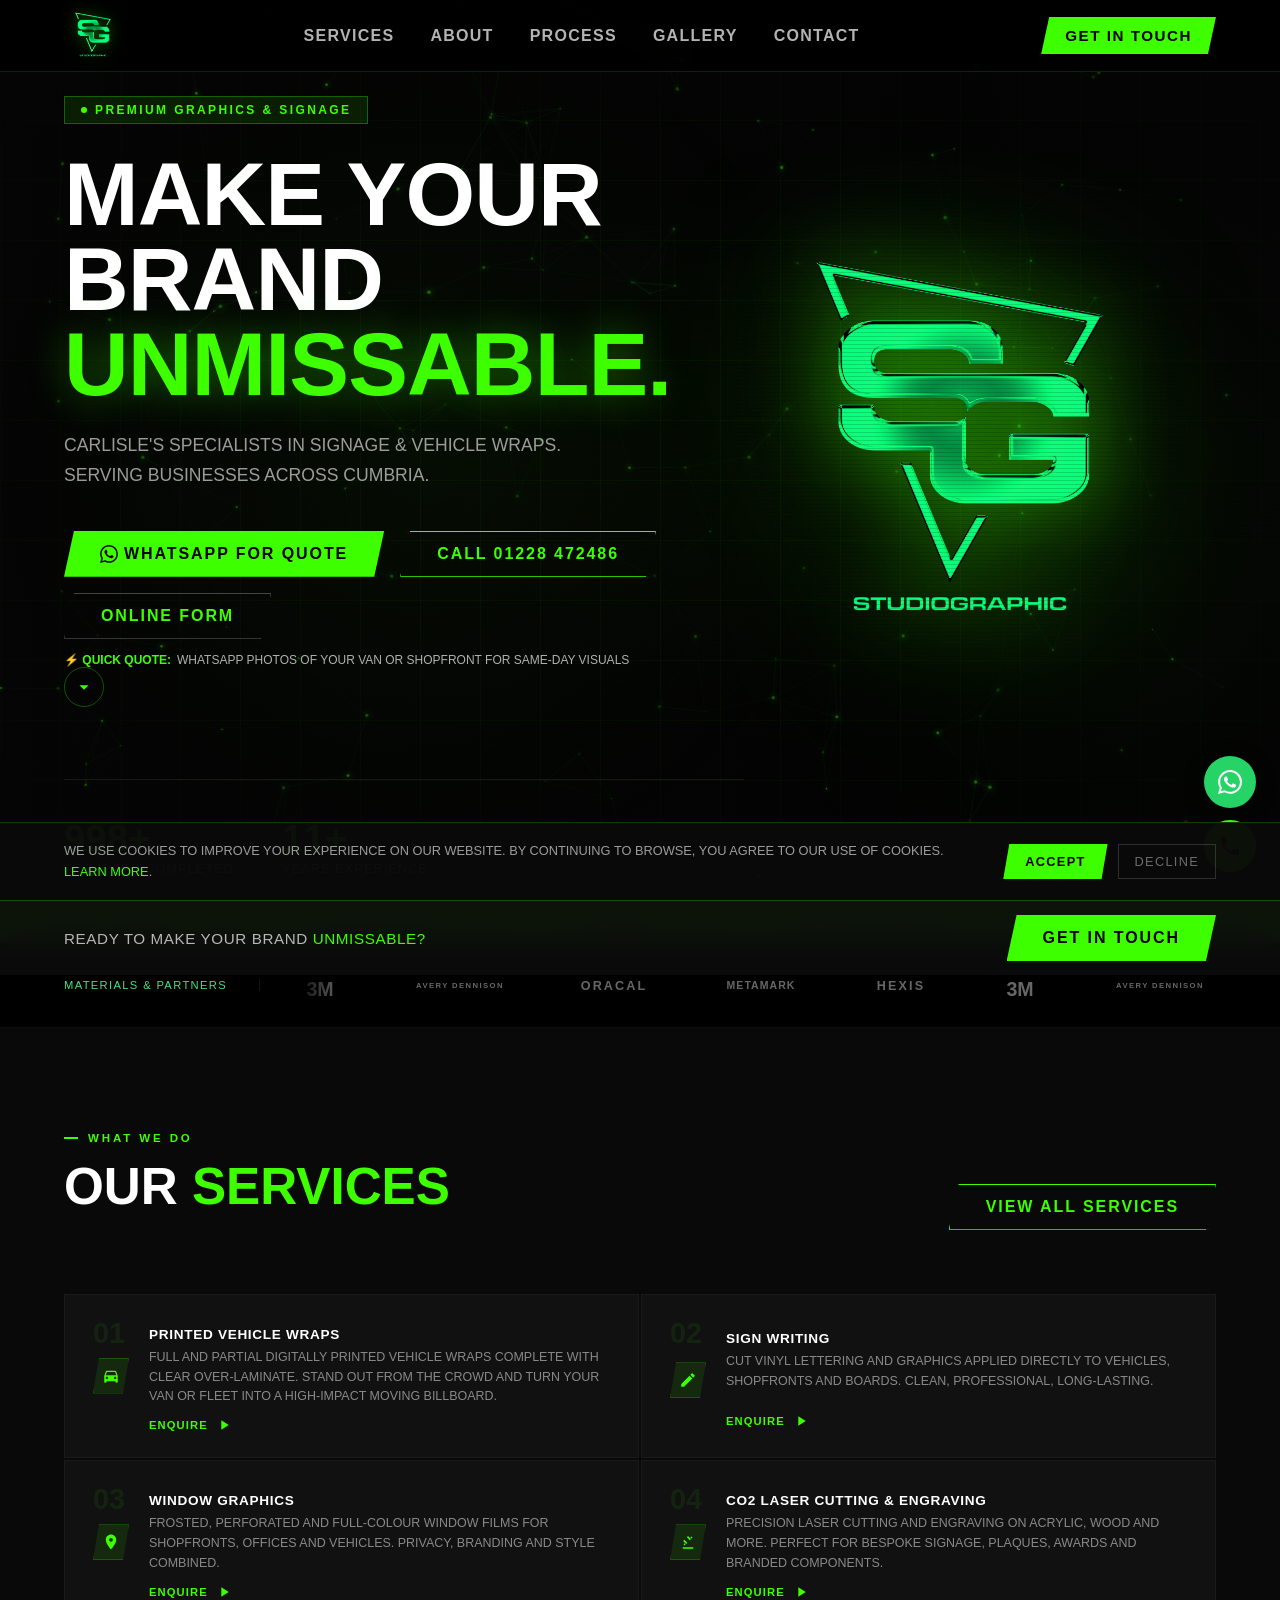
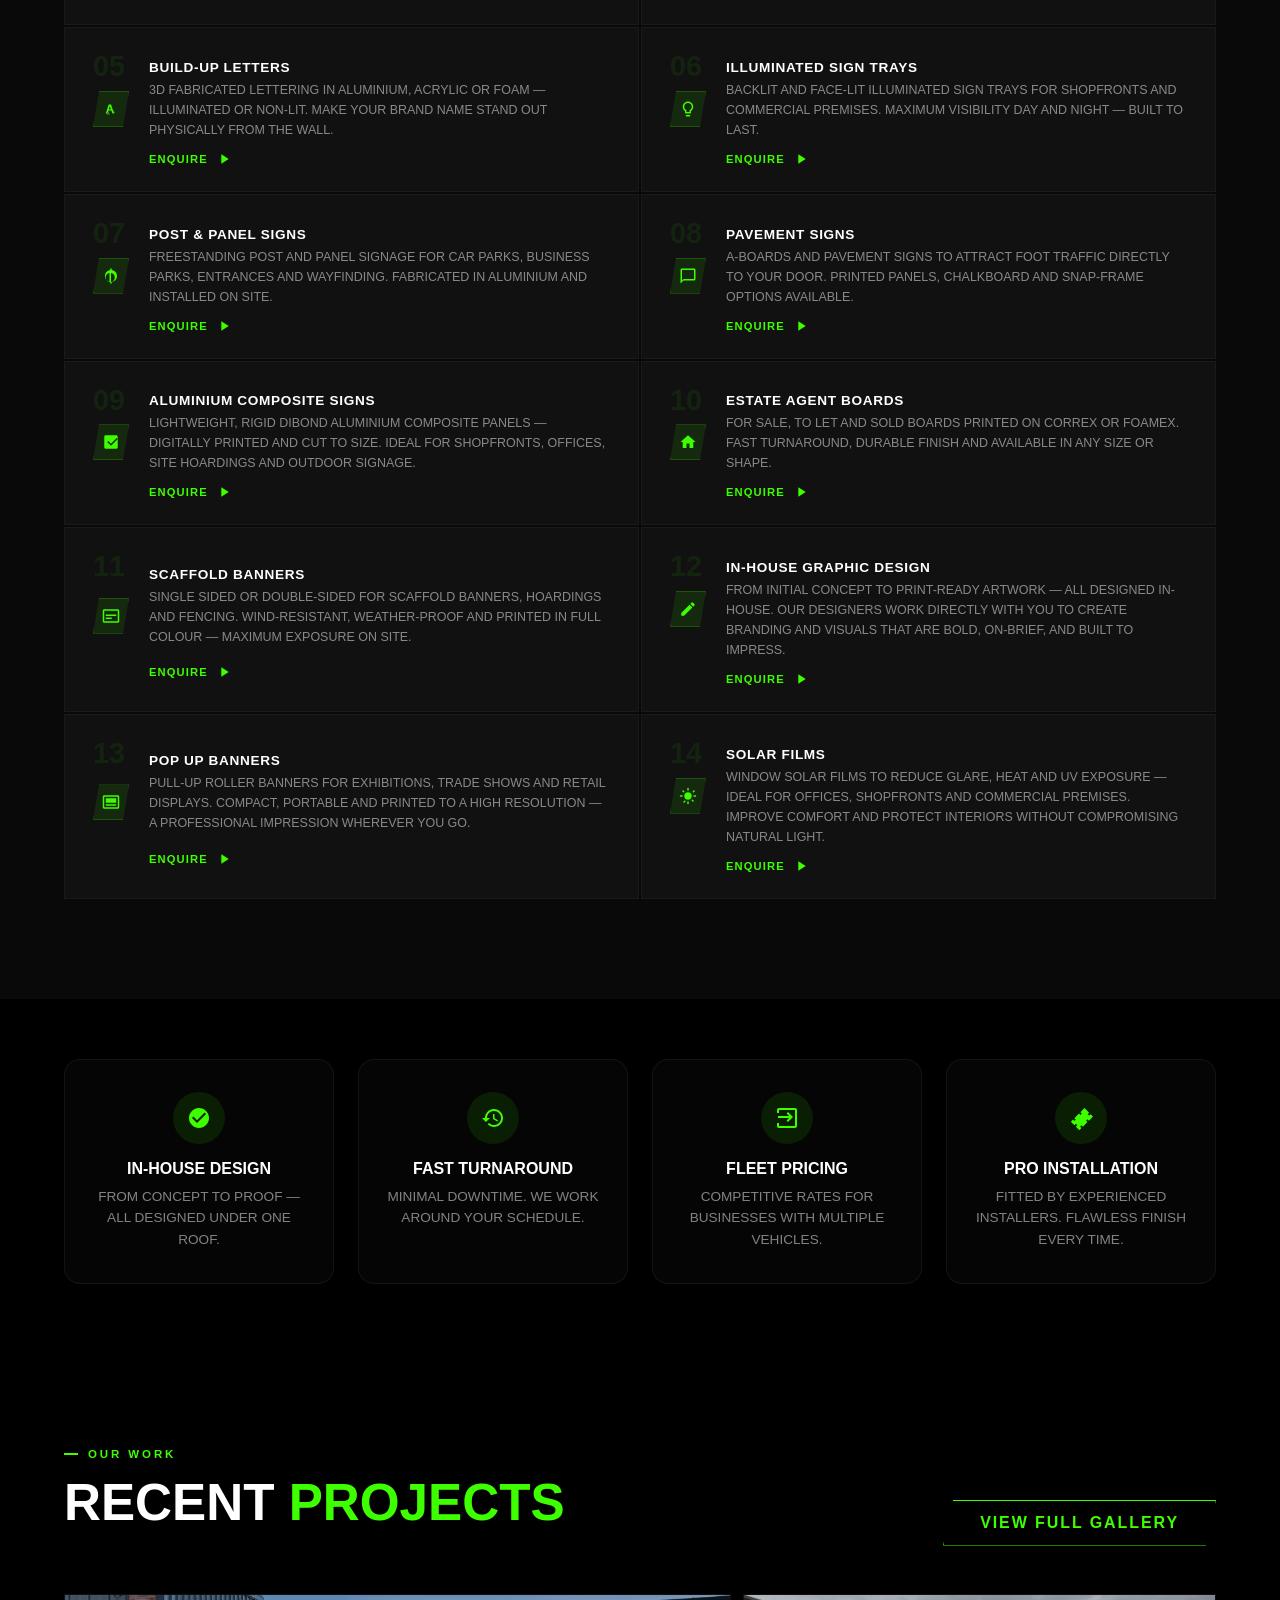
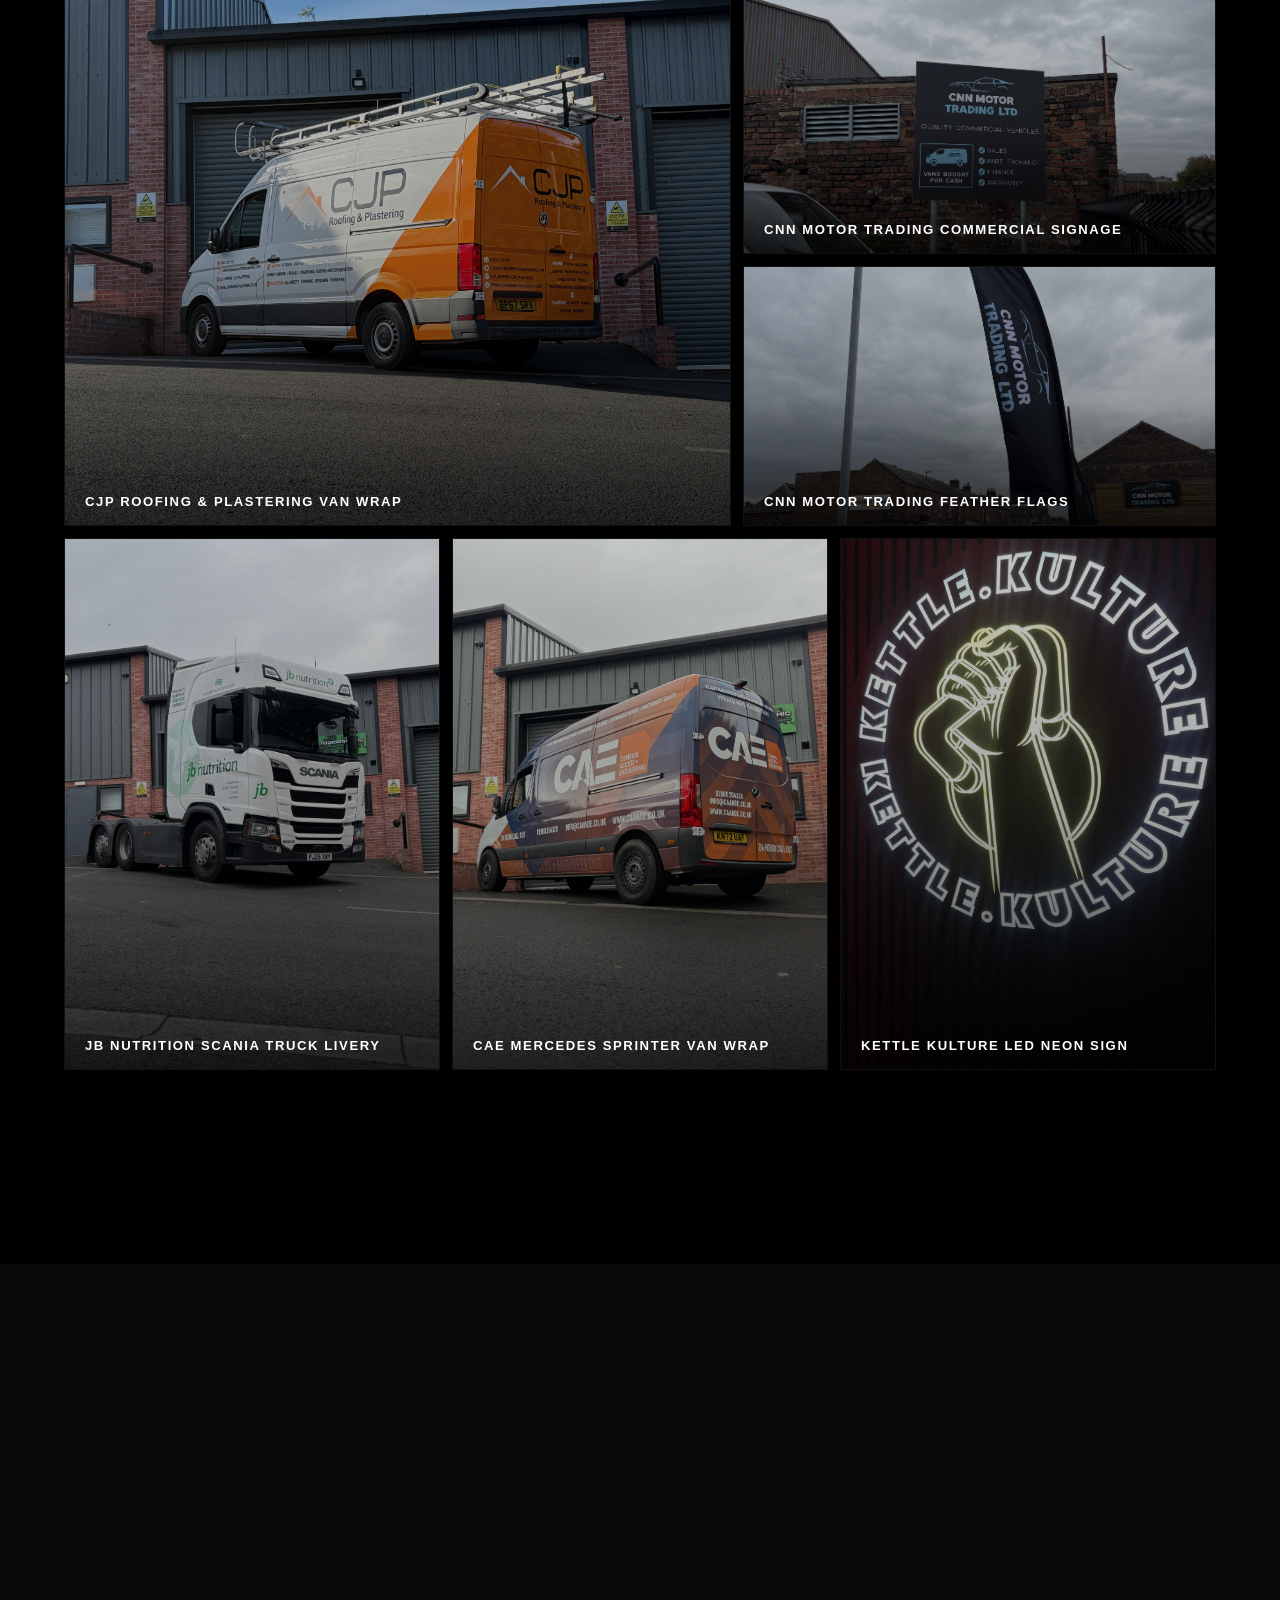
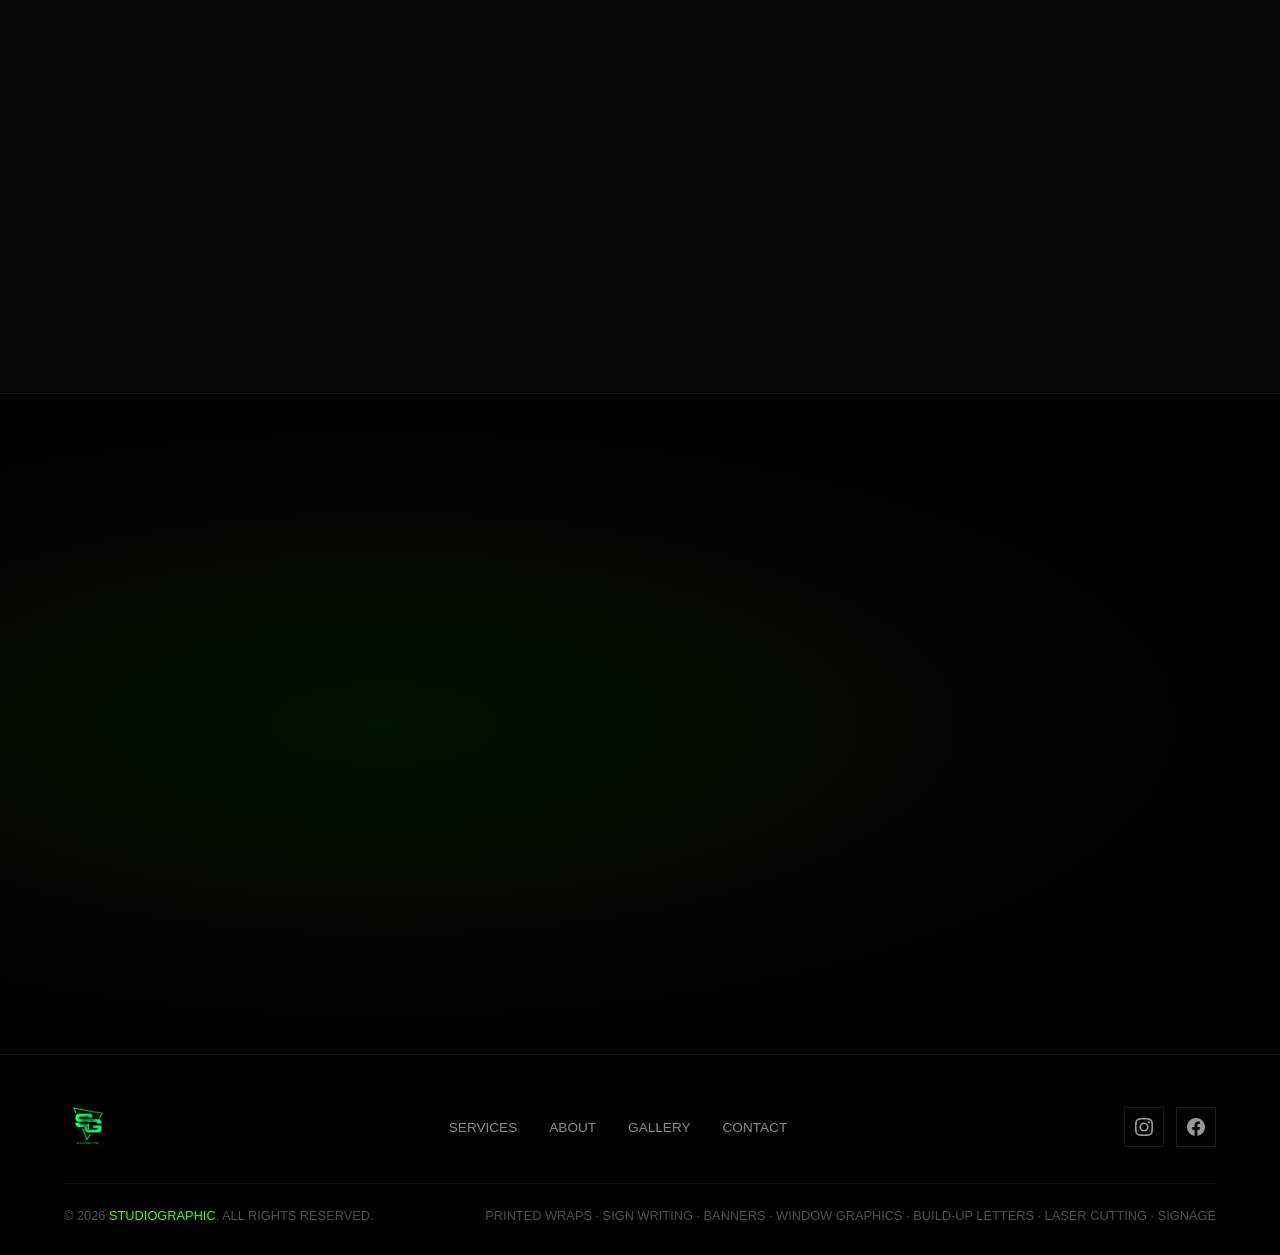
==== commit 409c5270: "Add CJP Roofing van wrap and CNN Motor Trading projects to gallery" ====
--- a/index.html
+++ b/index.html
@@ -2715,7 +2715,7 @@
     </div>
   </footer>
 
-  <script src="content.js?v=11"></script>
-  <script src="main.js?v=11"></script>
+  <script src="content.js?v=12"></script>
+  <script src="main.js?v=12"></script>
 </body>
 </html>
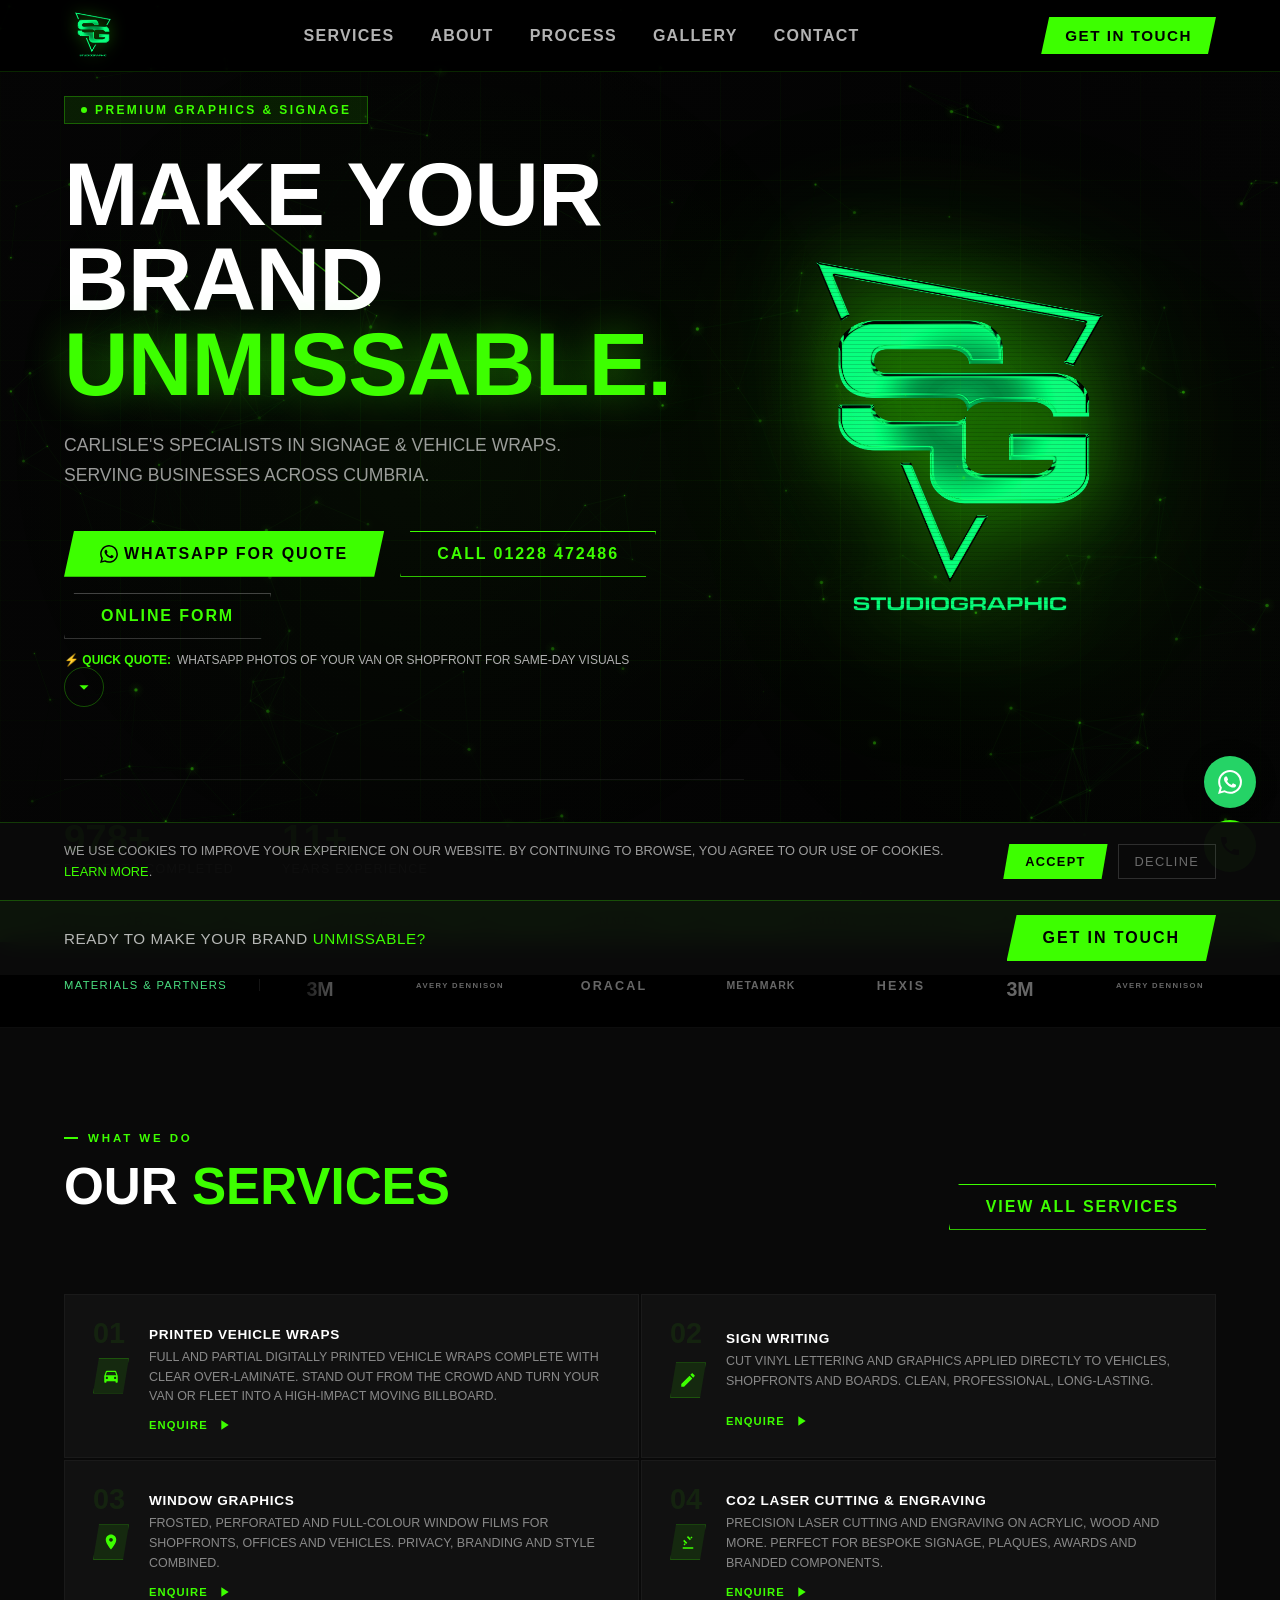
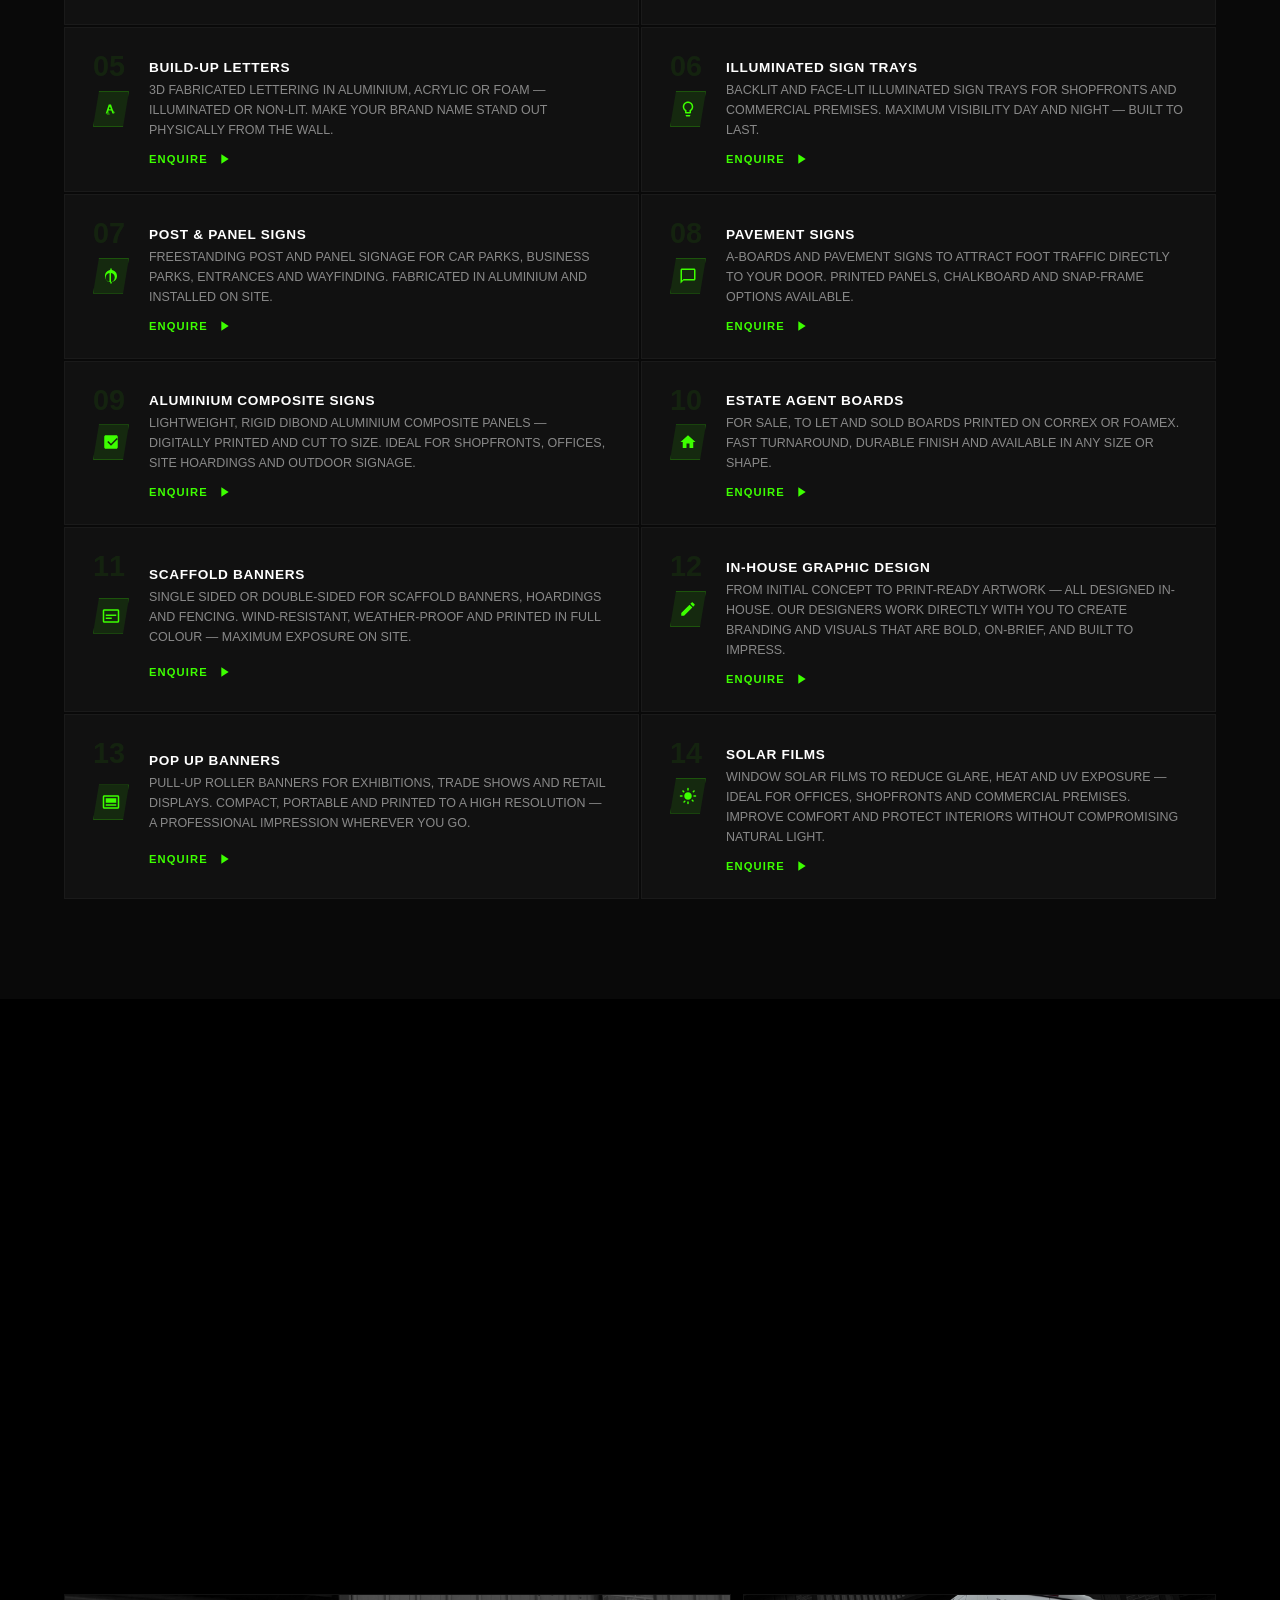
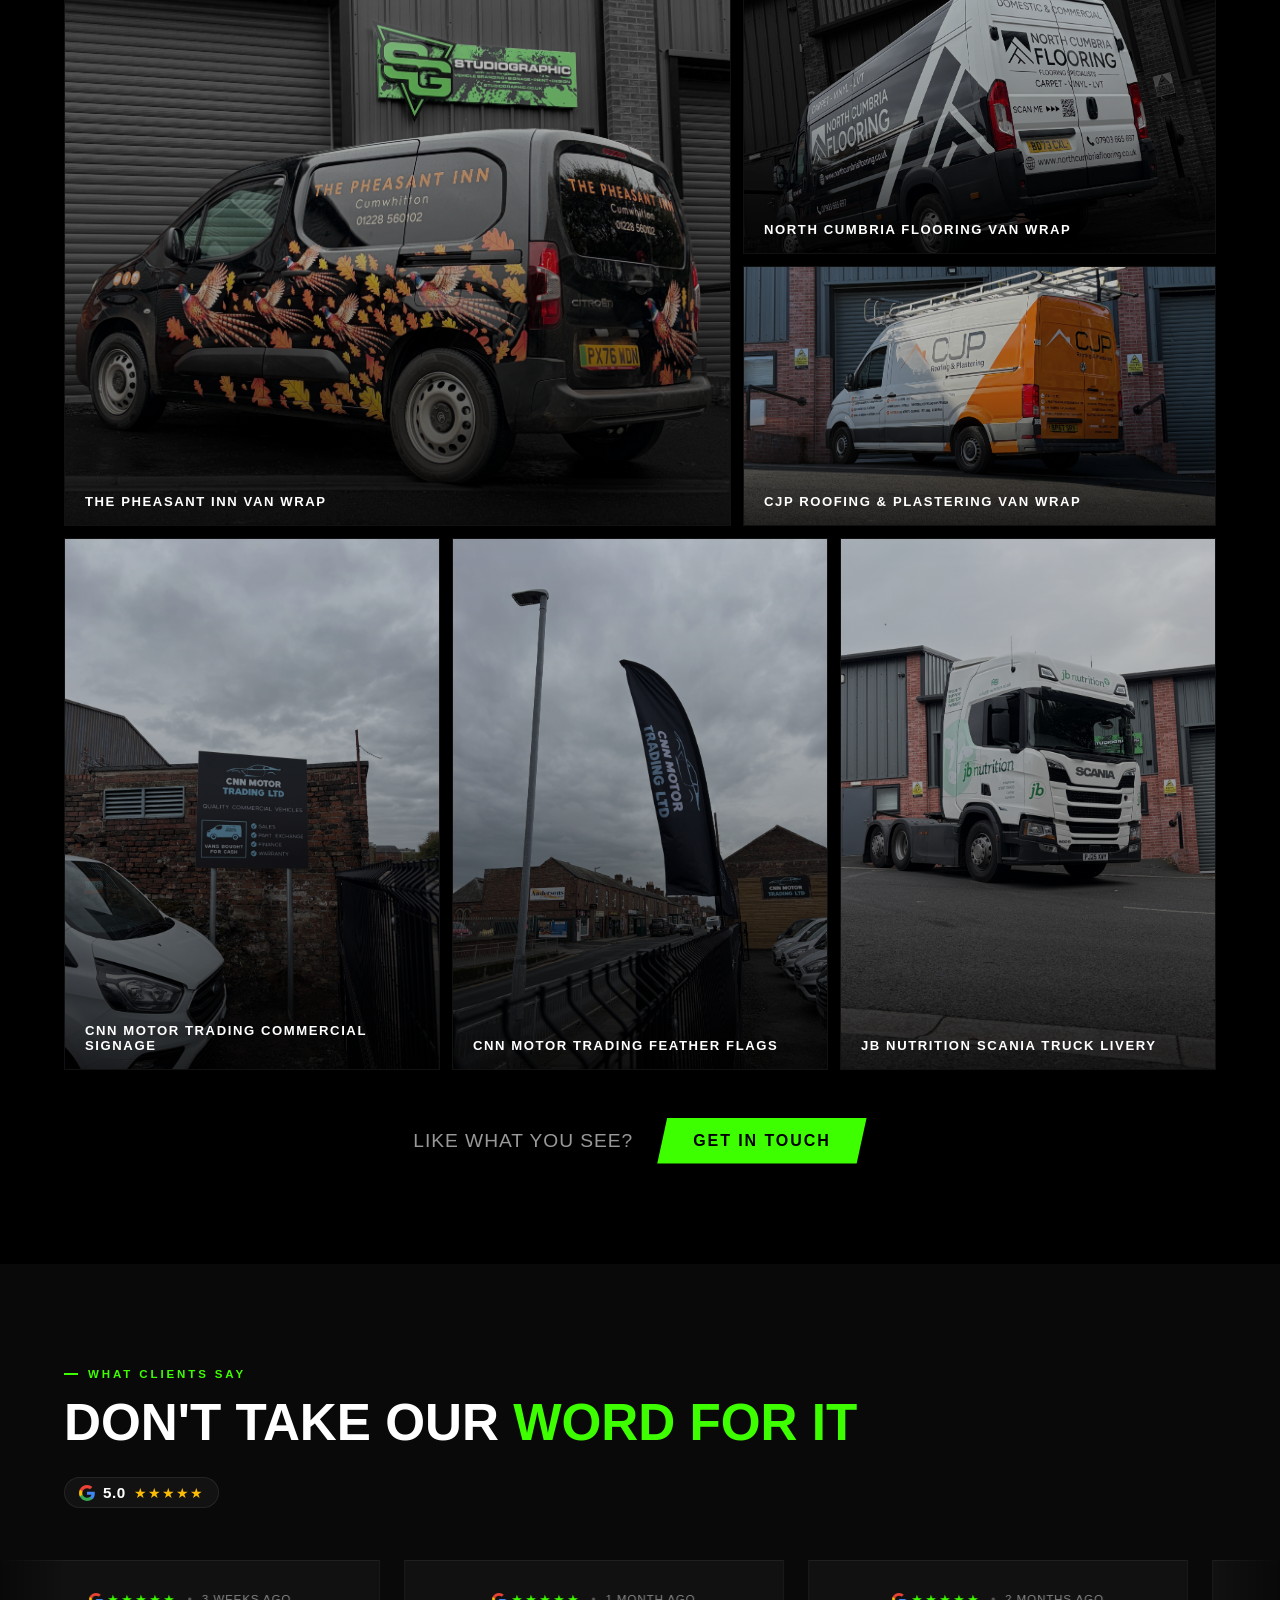
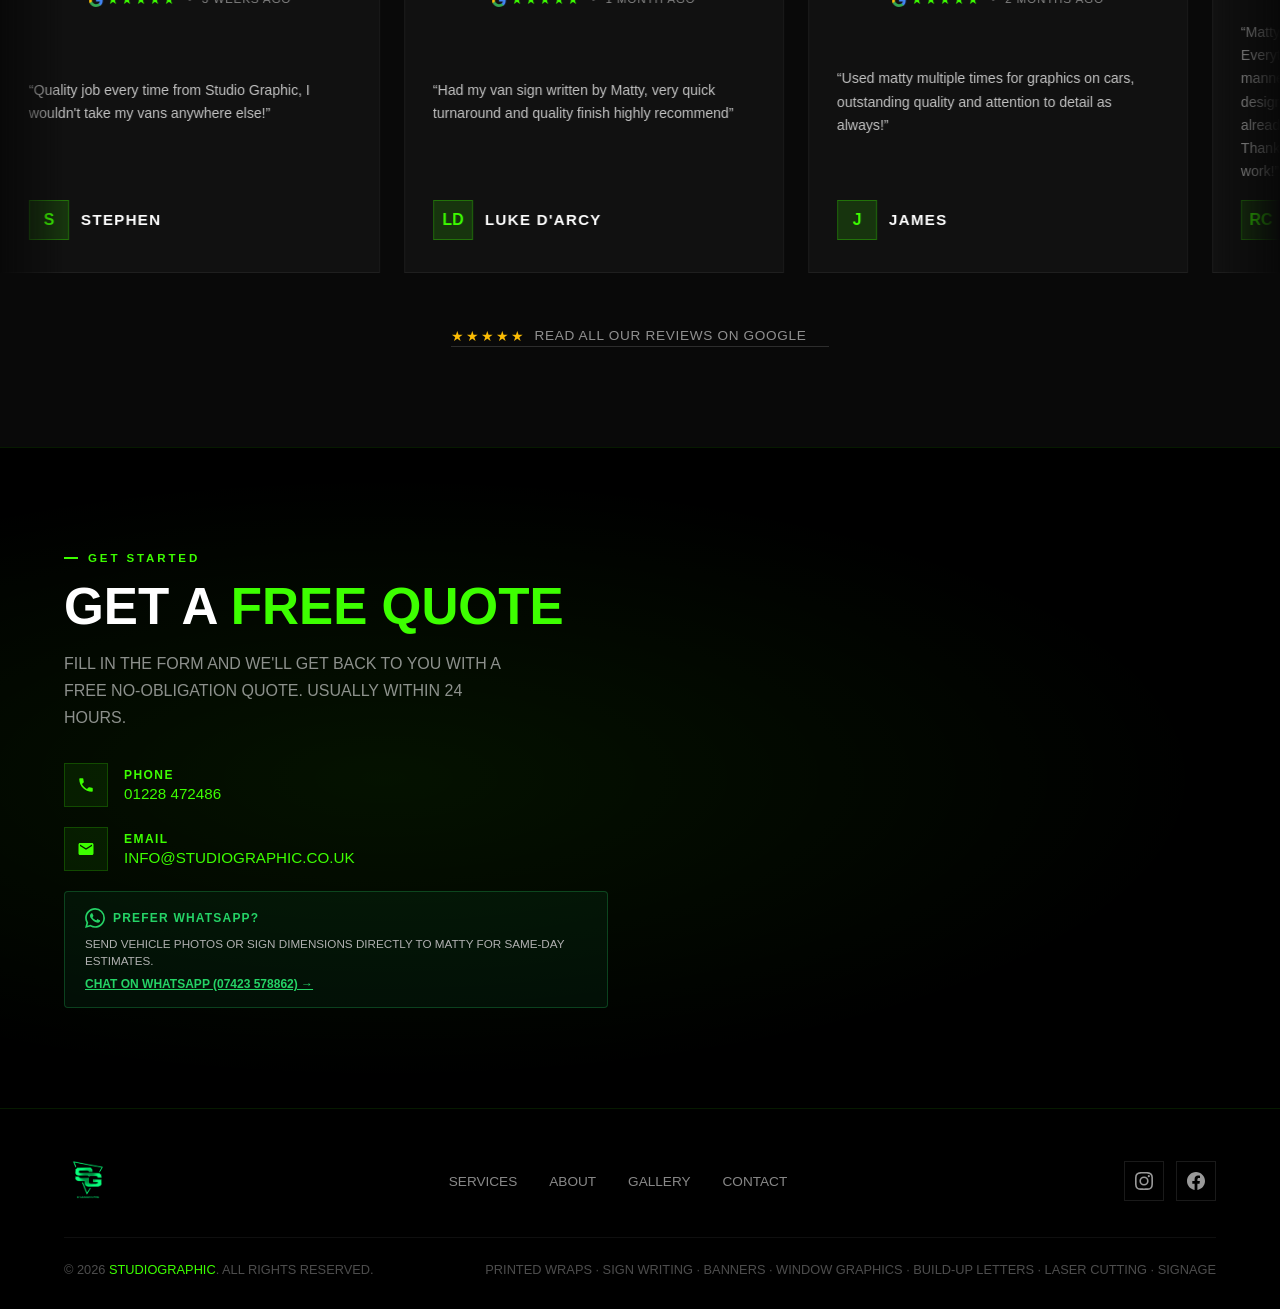
==== commit 5b6f1b62: "Add North Cumbria Flooring and The Pheasant Inn van wraps to gallery" ====
--- a/index.html
+++ b/index.html
@@ -2715,7 +2715,7 @@
     </div>
   </footer>
 
-  <script src="content.js?v=12"></script>
+  <script src="content.js?v=14"></script>
   <script src="main.js?v=12"></script>
 </body>
 </html>
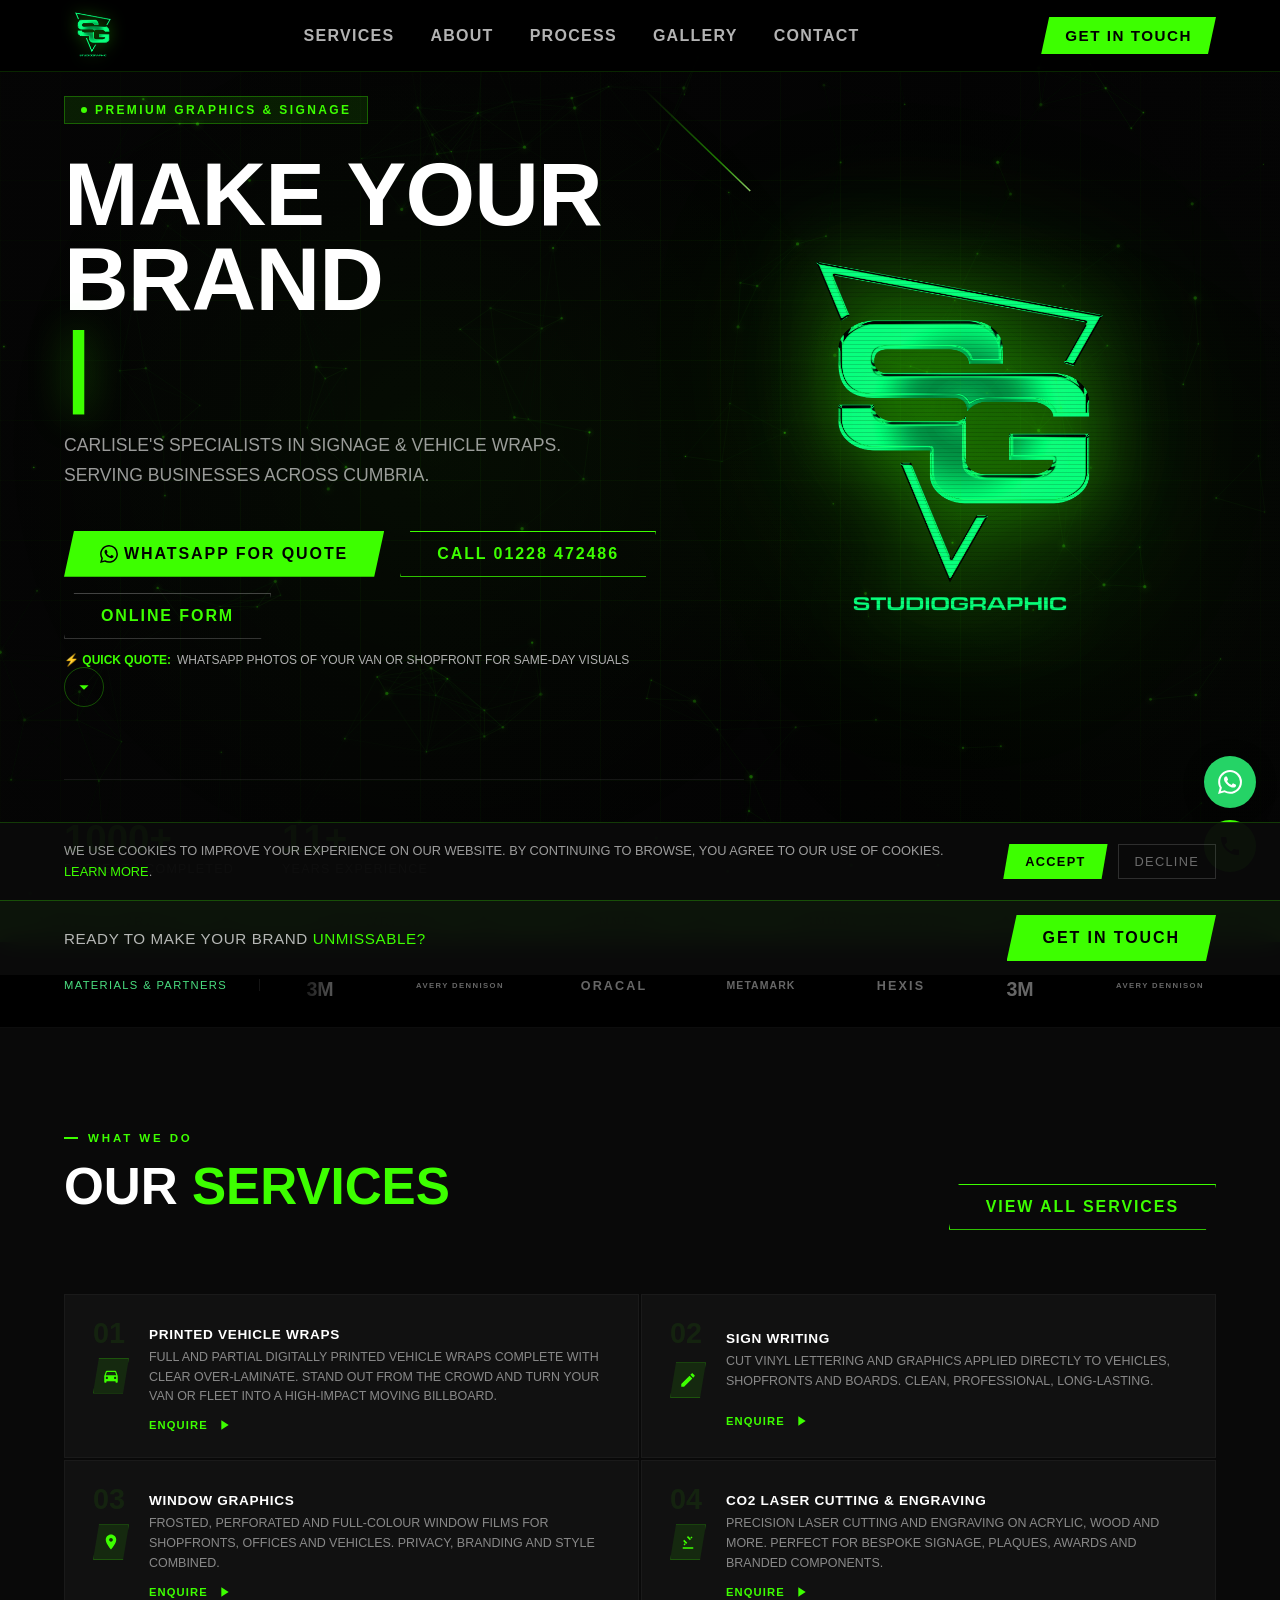
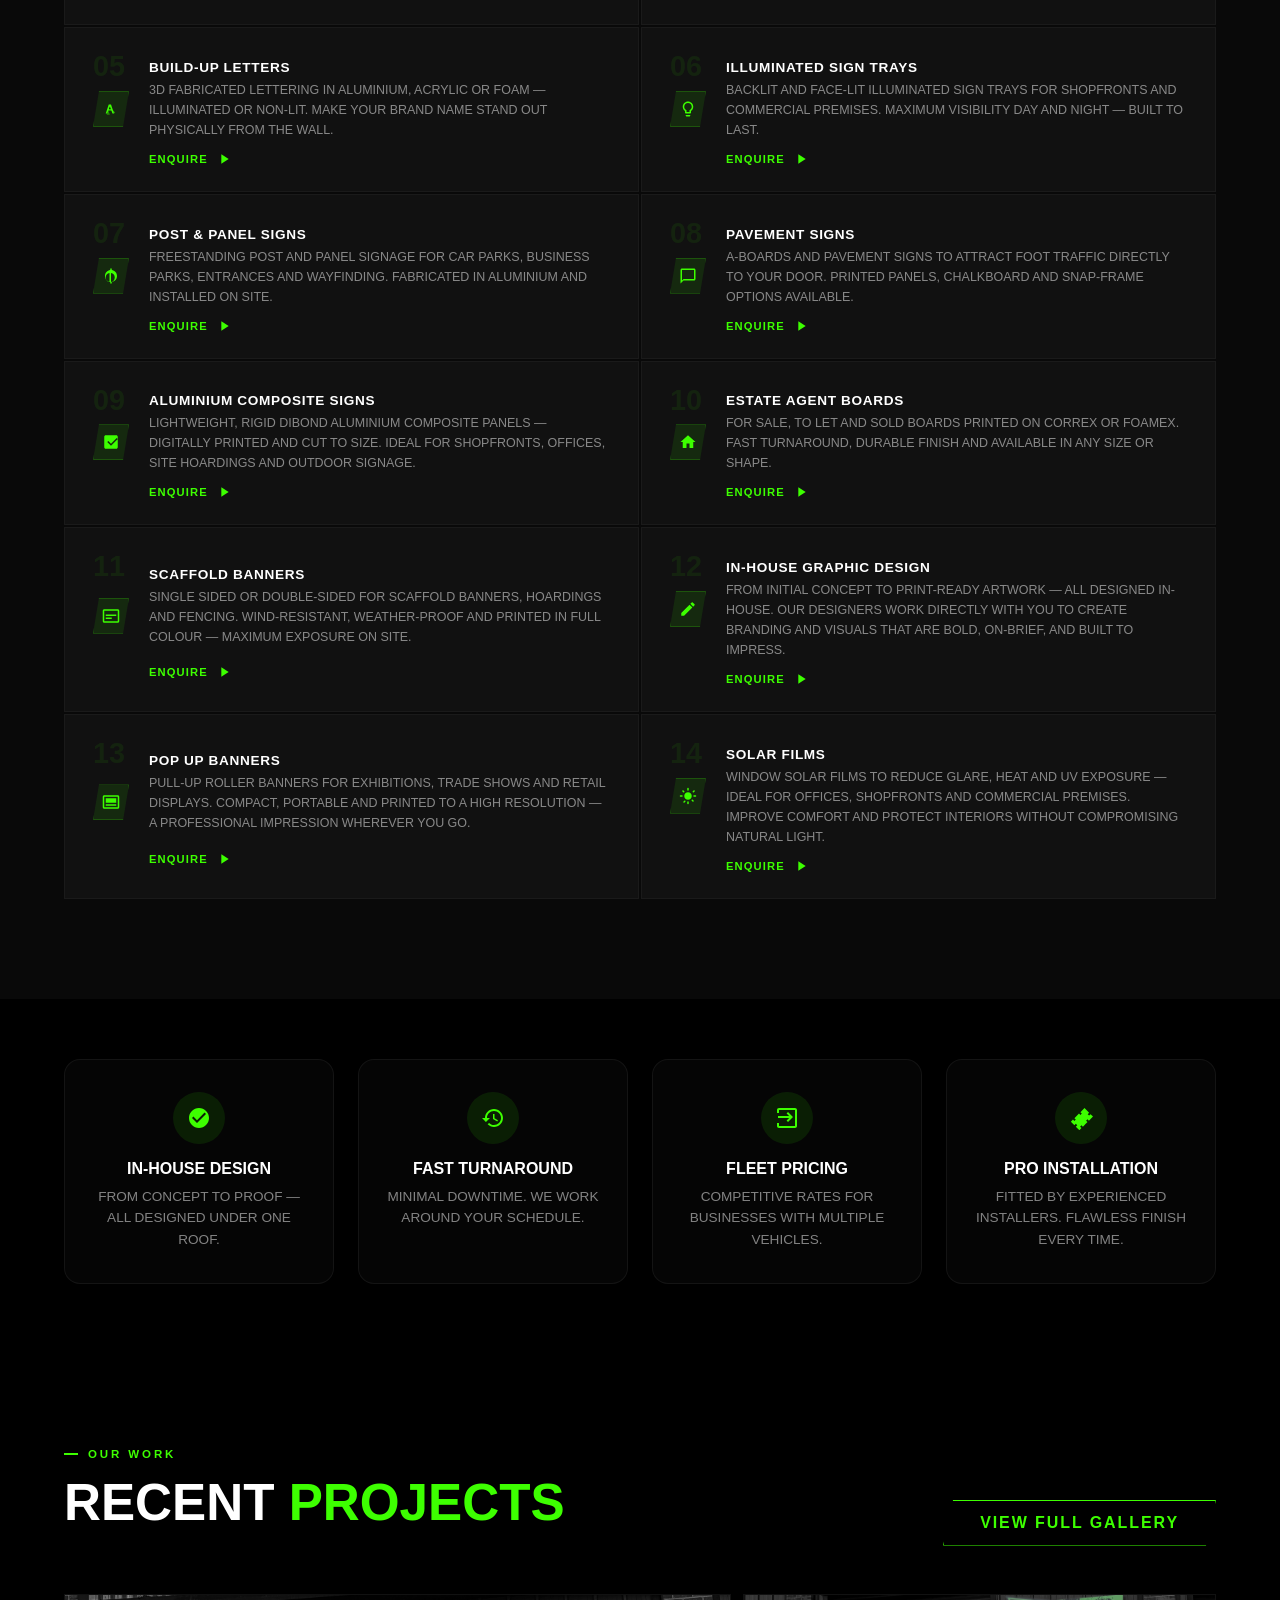
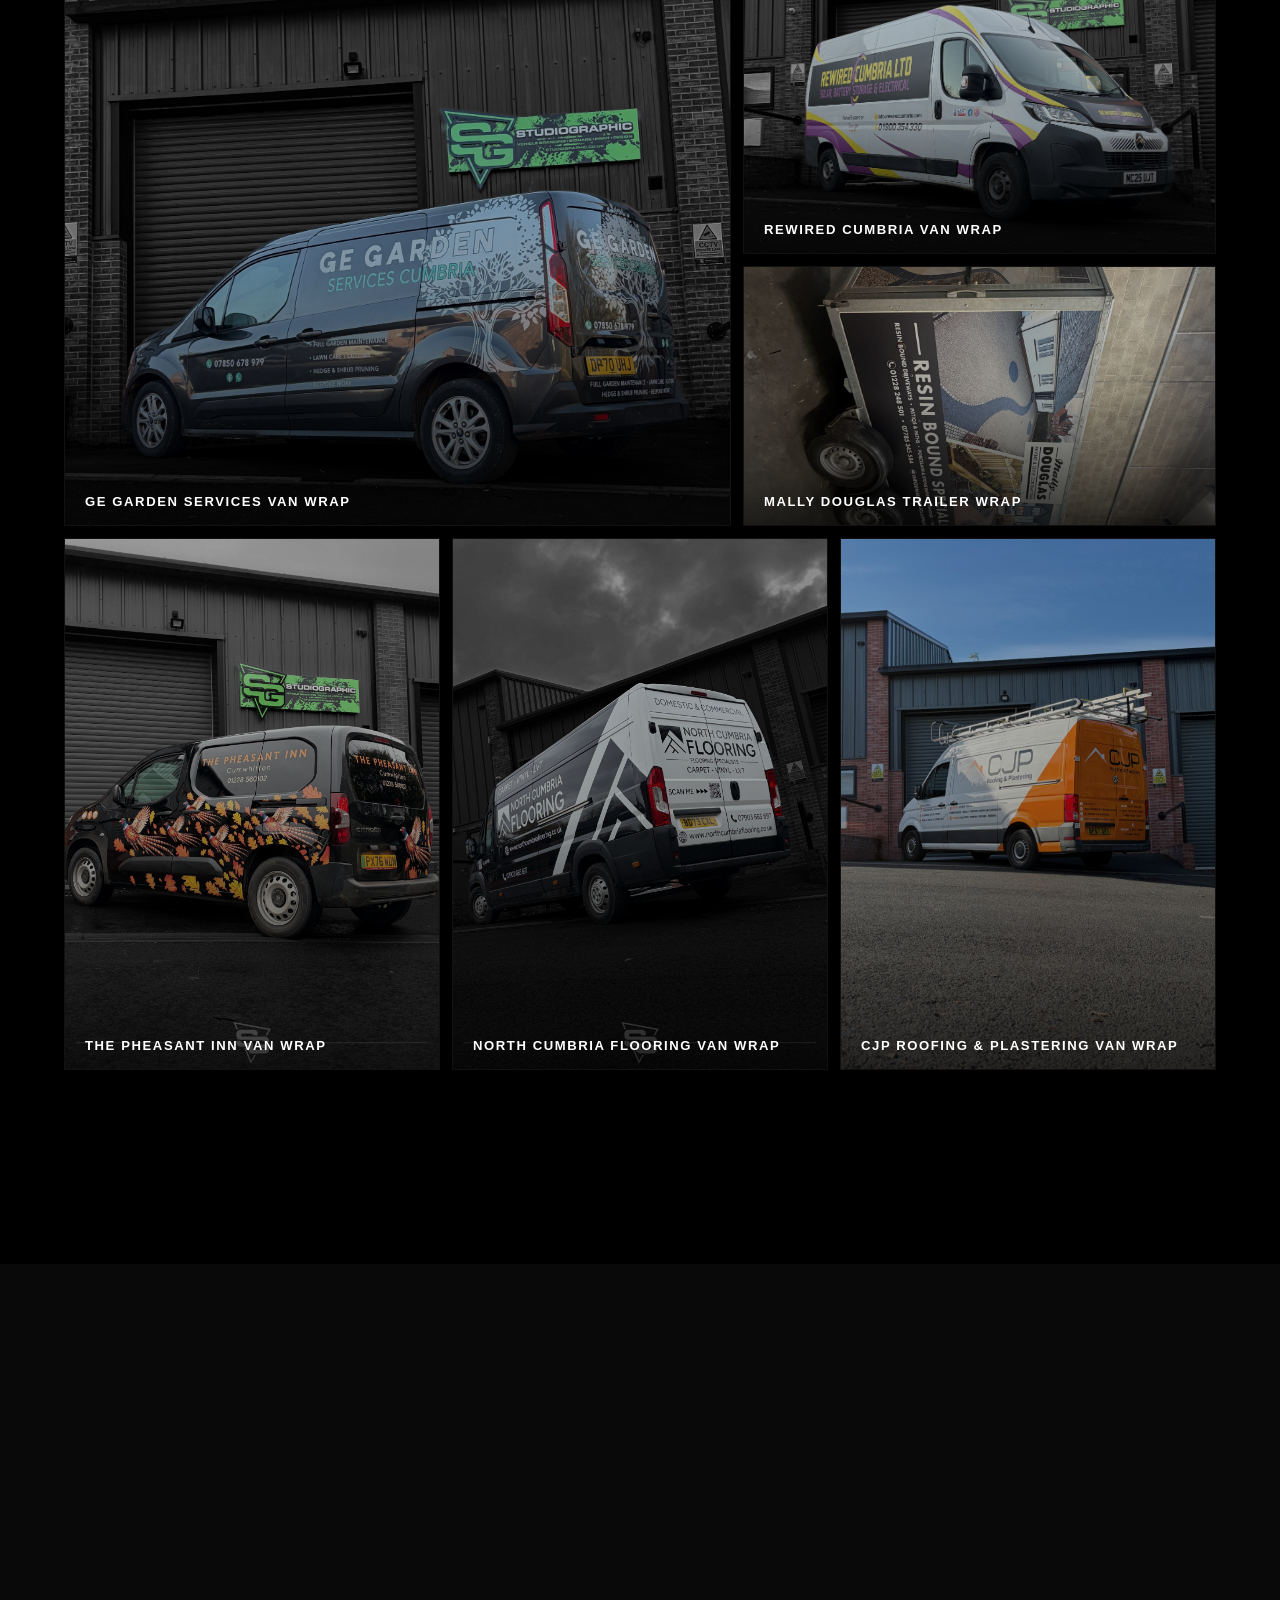
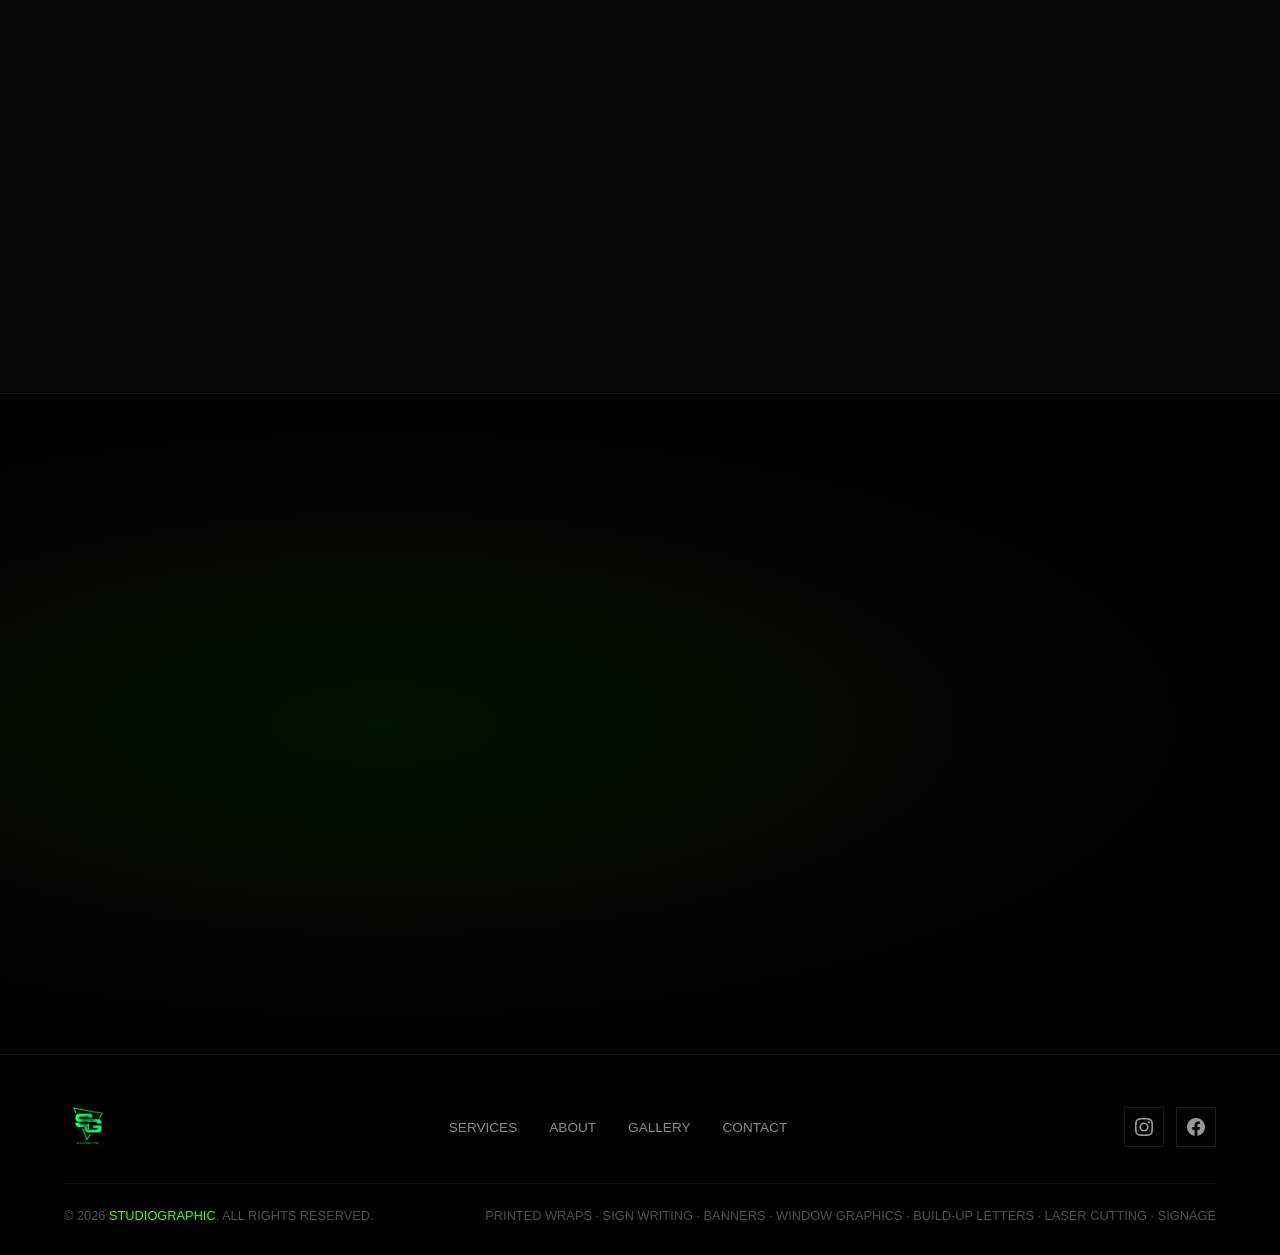
==== commit 6555e463: "Add GE Garden Services, Rewired Cumbria, and Mally Douglas wraps to gallery" ====
--- a/index.html
+++ b/index.html
@@ -2715,7 +2715,7 @@
     </div>
   </footer>
 
-  <script src="content.js?v=14"></script>
+  <script src="content.js?v=15"></script>
   <script src="main.js?v=12"></script>
 </body>
 </html>
